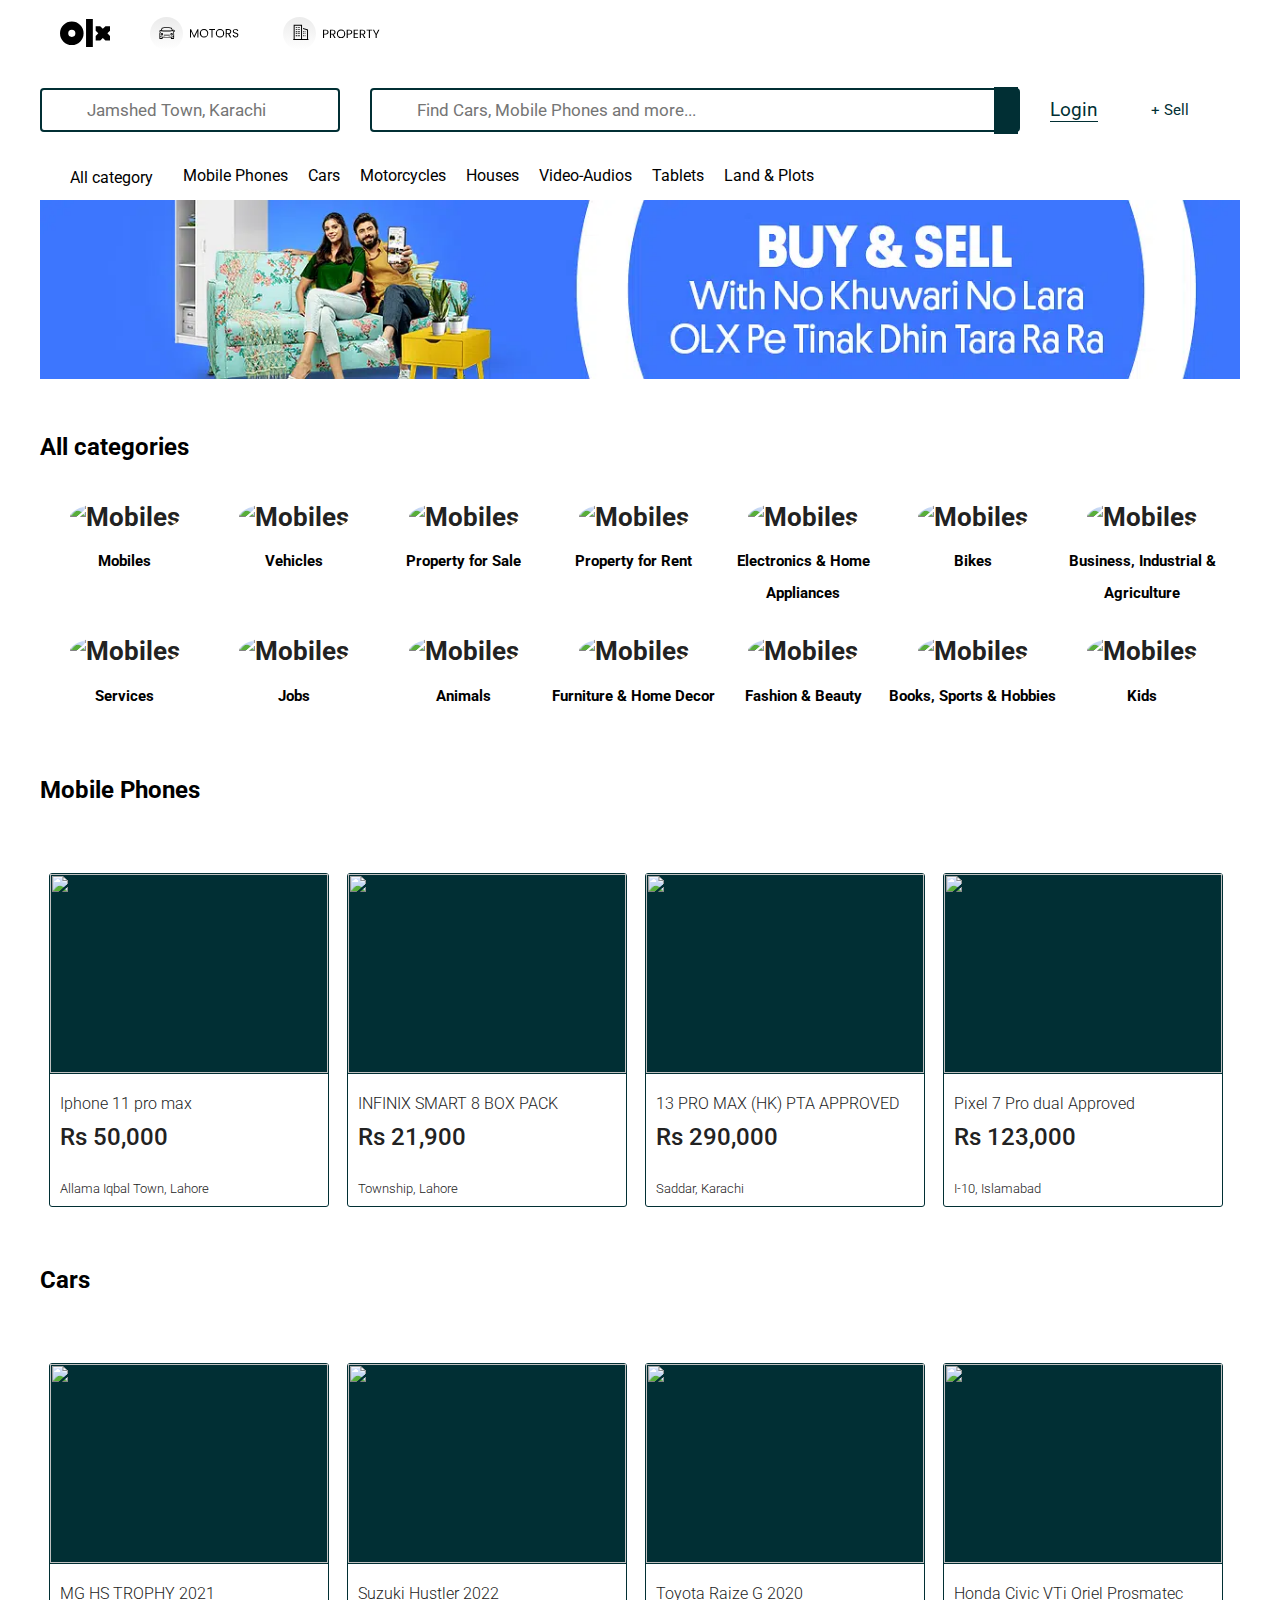
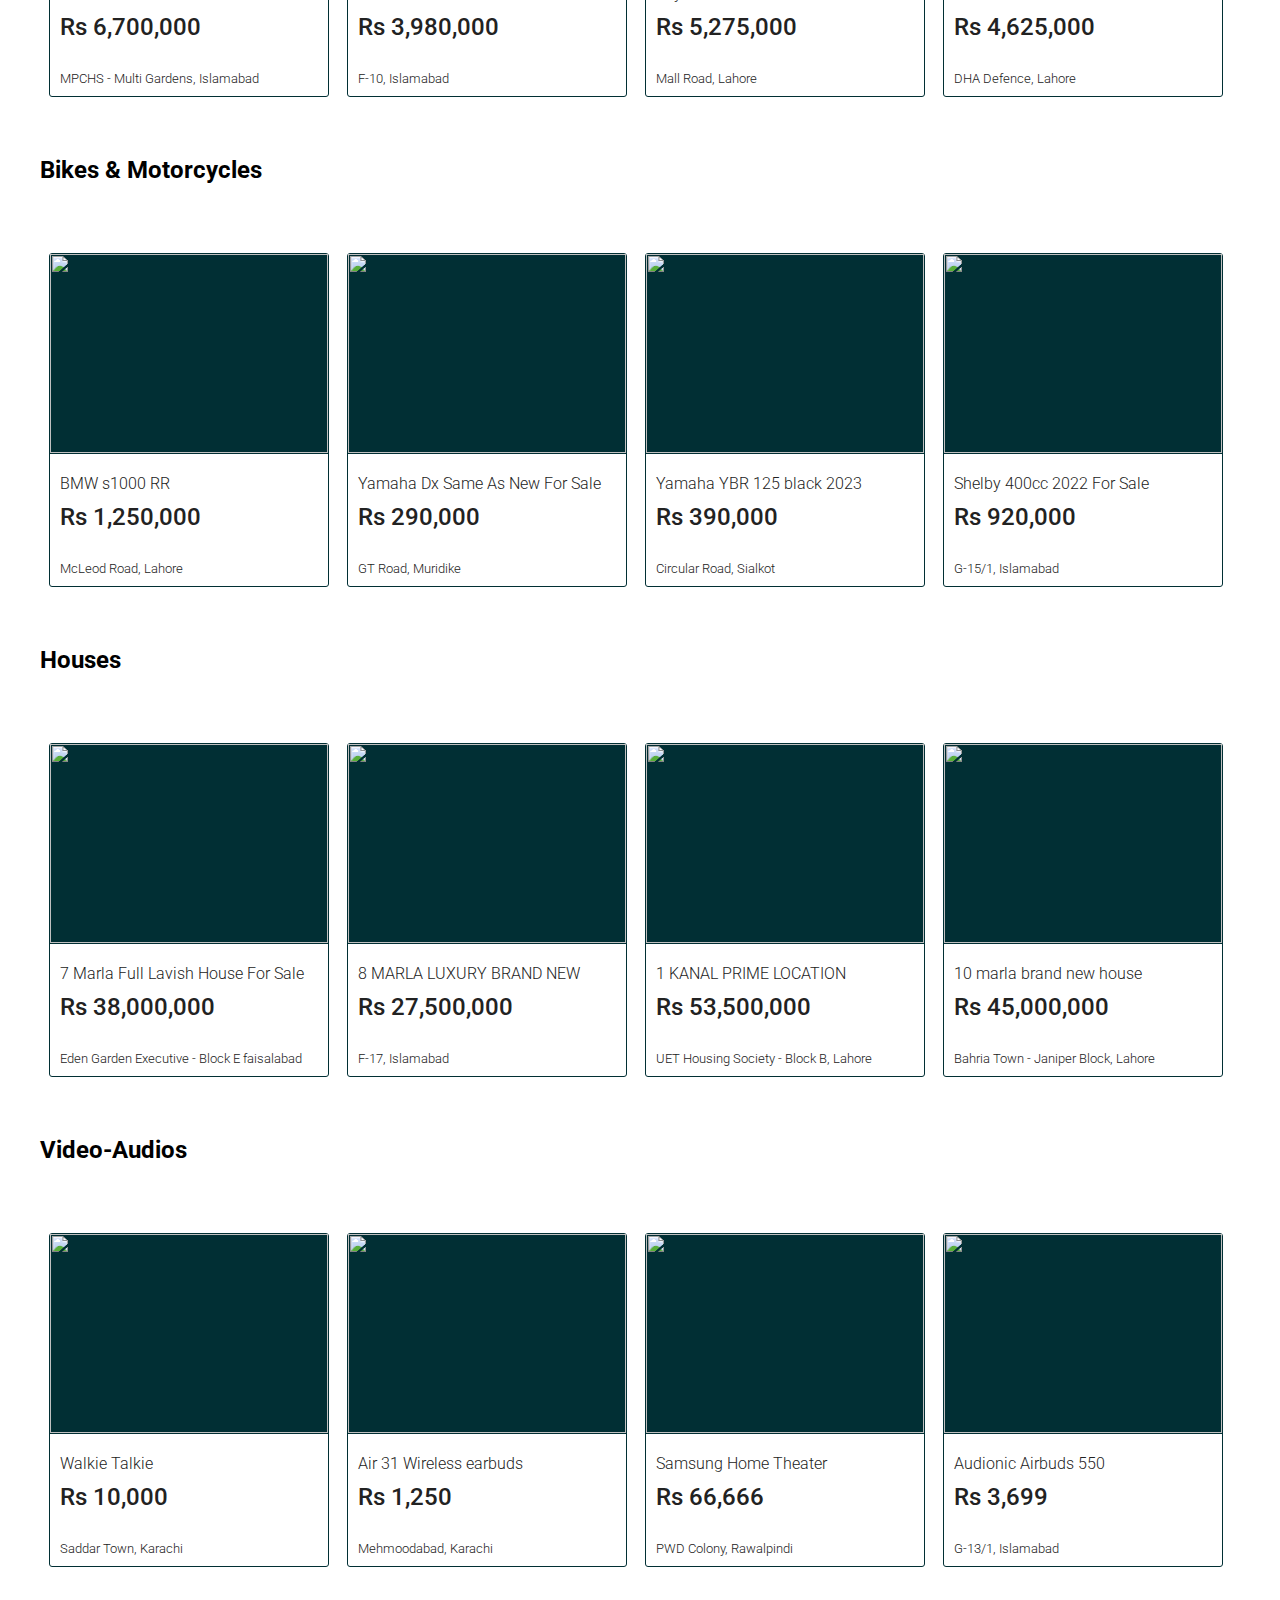
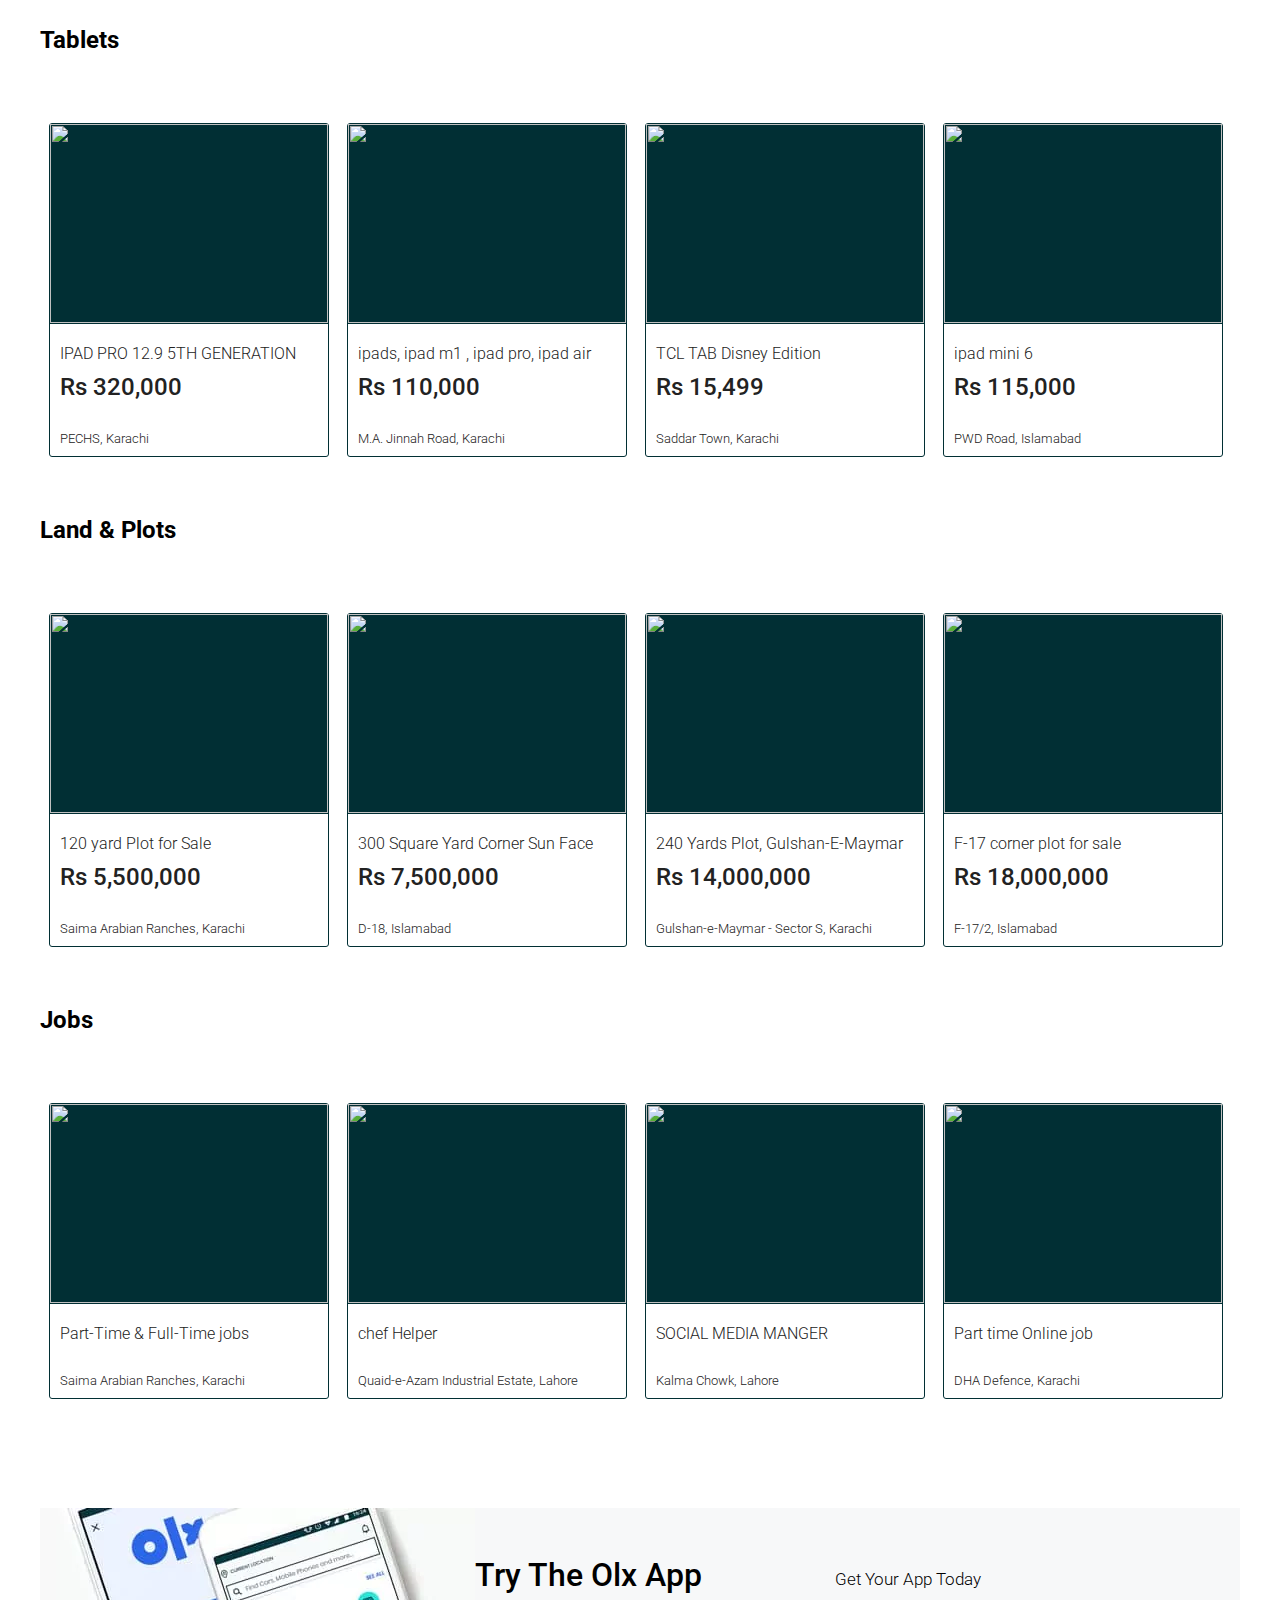
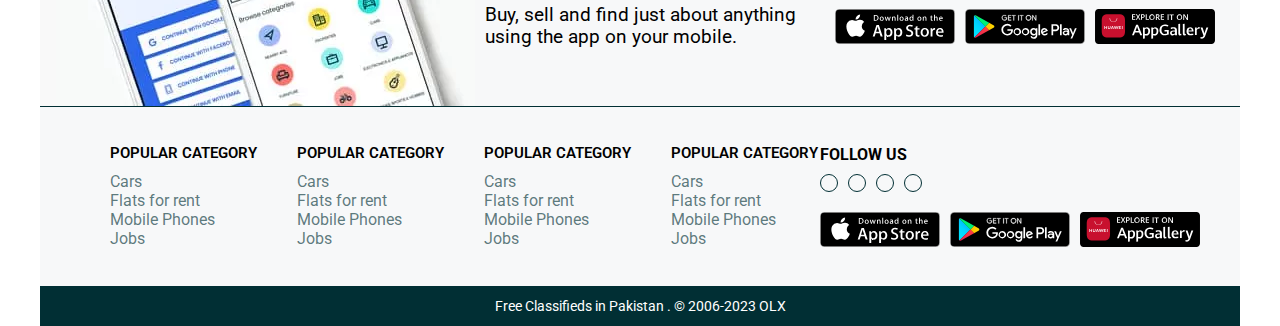
==== index.html @ 429d2e7a "OLX" ====
<!DOCTYPE html>
<html lang="en">

<head>
    <meta charset="UTF-8">
    <meta http-equiv="X-UA-Compatible" content="IE=edge">
    <meta name="viewport" content="width=device-width, initial-scale=1.0">
    <title>OLX - Buy and Sell for free anywhere in Pakistan with OLX online classifieds</title>
    <link rel="shortcut icon" href="images/fevicon.png" type="image/png">
    <link rel="stylesheet" href="style.css">
    <link rel="stylesheet" href="https://cdnjs.cloudflare.com/ajax/libs/font-awesome/6.4.0/css/all.min.css"
        integrity="sha512-iecdLmaskl7CVkqkXNQ/ZH/XLlvWZOJyj7Yy7tcenmpD1ypASozpmT/E0iPtmFIB46ZmdtAc9eNBvH0H/ZpiBw=="
        crossorigin="anonymous" referrerpolicy="no-referrer" />
    <!-- <link href="https://cdn.jsdelivr.net/npm/bootstrap@5.3.3/dist/css/bootstrap.min.css" rel="stylesheet"
        integrity="sha384-QWTKZyjpPEjISv5WaRU9OFeRpok6YctnYmDr5pNlyT2bRjXh0JMhjY6hW+ALEwIH" crossorigin="anonymous"> -->


</head>

<body>
    <div class="main-container">
        <div class="same__color">
            <div class="small__navbar">
                <div class="second-navbar__logo">
                    <a href="./index.html">
                        <svg viewBox="0 0 36.289 20.768" alt="Logo">
                            <path
                                d="M18.9 20.77V0h4.93v20.77zM0 10.39a8.56 8.56 0 1 1 8.56 8.56A8.56 8.56 0 0 1 0 10.4zm5.97-.01a2.6 2.6 0 1 0 2.6-2.6 2.6 2.6 0 0 0-2.6 2.6zm27 5.2l-1.88-1.87-1.87 1.88H25.9V12.3l1.9-1.9-1.9-1.89V5.18h3.27l1.92 1.92 1.93-1.92h3.27v3.33l-1.9 1.9 1.9 1.9v3.27z">
                            </path>
                        </svg>
                    </a>
                </div>
                <div class="actions__links">
                    <a class="motor-property-btn" href="https://www.olx.com.pk/motors/">
                        <svg xmlns="http://www.w3.org/2000/svg" width="88.9" height="33" alt="OLX Motors"
                            class="_1a6eed8f">
                            <defs>
                                <linearGradient id="a" x1=".5" x2=".5" y2="1" gradientUnits="objectBoundingBox">
                                    <stop offset="0" stop-color="#ddd"></stop>
                                    <stop offset="1" stop-color="#fff"></stop>
                                </linearGradient>
                            </defs>
                            <path stroke="rgba(0,0,0,0)"
                                d="M40 20.5h1v-6.2l3 6.2h.6l2.8-6.2v6.2h1v-8.3h-1L44.1 19l-3-6.8H40zm18.3-4.2A4.1 4.1 0 0 0 54 12a4.1 4.1 0 0 0-4.2 4.3 4.1 4.1 0 0 0 4.2 4.3 4.1 4.1 0 0 0 4.2-4.3zm-7.3 0a3 3 0 0 1 3-3.3 3 3 0 0 1 3.2 3.3 3 3 0 0 1-3 3.3 3 3 0 0 1-3.2-3.3zm8.2-3.3h2.3v7.5h1V13H65v-1h-5.7zm15 3.3A4.1 4.1 0 0 0 70 12a4.1 4.1 0 0 0-4.2 4.3 4.1 4.1 0 0 0 4.2 4.3 4.1 4.1 0 0 0 4.2-4.3zm-7.2 0a3 3 0 0 1 3-3.3 3 3 0 0 1 3 3.3 3 3 0 0 1-3 3.3 3 3 0 0 1-3-3.3zm13.2-1.7c0 1-.6 1.6-1.8 1.6h-1.6V13h1.6c1.2 0 1.8.6 1.8 1.6zM75.7 12v8.4h1V17H78l2 3.4h1.3l-2-3.5a2.4 2.4 0 0 0 2-2.4c0-1.4-1-2.5-3-2.5zm12.7 6c0-3-4.5-1.7-4.5-3.8 0-1 .7-1.4 1.6-1.4a1.5 1.5 0 0 1 1.6 1.2h1.2a2.5 2.5 0 0 0-2.7-2.1c-1.7 0-2.8 1-2.8 2.3 0 3 4.5 1.7 4.5 4 0 .7-.6 1.3-1.7 1.3a1.5 1.5 0 0 1-1.7-1.4h-1.2c0 1.4 1.3 2.4 3 2.4a2.5 2.5 0 0 0 2.7-2.4z">
                            </path>
                            <path fill="url(#a)" d="M0 16.5a16.5 16.5 0 1 1 33 0 16.5 16.5 0 0 1-33 0z" opacity=".6">
                            </path>
                            <path
                                d="M24.7 13.5a1.1 1.1 0 0 0-1.4-.7l-.6.2-1-2.2-.4-.1a16 16 0 0 0-4.8-.7 12 12 0 0 0-4.3.7l-.3.1-1 2.3h-.5a1.1 1.1 0 0 0-.6 2v.2a4 4 0 0 0-.4 1.5v4a2.1 2.1 0 0 0 0 .6.7.7 0 0 0 .8.5h1.6a.7.7 0 0 0 .8-.5 2.1 2.1 0 0 0 0-.7v-.3a47.1 47.1 0 0 0 8.3 0v.3a2.1 2.1 0 0 0 0 .7.7.7 0 0 0 .8.5h1.6a.7.7 0 0 0 .7-.5 2.1 2.1 0 0 0 .1-.7v-4a3.7 3.7 0 0 0-.4-1.5V15h.3a1.1 1.1 0 0 0 .7-1.5zm-12.2-2.1a11.3 11.3 0 0 1 4-.6 15.2 15.2 0 0 1 4.6.6l.9 1.8a17.6 17.6 0 0 1-4.3.4H17a28.2 28.2 0 0 1-5.4-.3zm-.6 9.3a2.2 2.2 0 0 1 0 .4h-1.7a2.2 2.2 0 0 1 0-.4V20a1 1 0 0 0 .3 0l1.4.2v.4zm11.4 0a2.2 2.2 0 0 1 0 .4h-1.6a2.2 2.2 0 0 1 0-.4v-.4H23a1 1 0 0 0 .4-.2zm.5-6.5l-1.2.4.5 1a3 3 0 0 1 .3 1.2V18l-.1.7c0 .3-.2.7-.5.7-3 .3-4.5.5-6 .5s-3-.2-6.2-.5c-.2 0-.3-.3-.4-.6V18a17 17 0 0 1 0-1 3.2 3.2 0 0 1 .3-1.3l.5-1-1-.2a.3.3 0 0 1-.2-.4.3.3 0 0 1 .4-.3l1.1.4a23.6 23.6 0 0 0 5 .3h1.4a17.9 17.9 0 0 0 4.6-.5h.3l1-.4a.3.3 0 0 1 .4.3.3.3 0 0 1-.2.4z">
                            </path>
                            <path
                                d="M12 16a1.2 1.2 0 1 0 1.1 1.2A1.2 1.2 0 0 0 12 16zm0 1.6a.4.4 0 1 1 .3-.4.4.4 0 0 1-.4.4zm9.6-1.6a1.2 1.2 0 1 0 1.2 1.2 1.2 1.2 0 0 0-1.2-1.2zm0 1.6a.4.4 0 1 1 .5-.4.4.4 0 0 1-.5.4zm-7.8.2h6v.8h-6z">
                            </path>
                        </svg></a>
                    <a href="https://www.olx.com.pk/properties/" class="ac22b0e1">
                        <svg xmlns="http://www.w3.org/2000/svg" width="97.25" height="33" alt="OLX Property"
                            class="_1a6eed8f">
                            <defs>
                                <linearGradient id="a" x1=".5" x2=".5" y2="1" gradientUnits="objectBoundingBox">
                                    <stop offset="0" stop-color="#ddd"></stop>
                                    <stop offset="1" stop-color="#fff"></stop>
                                </linearGradient>
                            </defs>
                            <path stroke="rgba(0,0,0,0)"
                                d="M41.1 16.64v-3.07h1.6c1.25 0 1.78.58 1.78 1.55 0 .94-.53 1.52-1.78 1.52zm4.5-1.52c0-1.37-.93-2.45-2.9-2.45H40v8.36h1.1v-3.49h1.6c2.08 0 2.9-1.15 2.9-2.42zm5.82.01c0 .94-.54 1.6-1.77 1.6h-1.6v-3.16h1.6c1.25 0 1.77.61 1.77 1.57zm-4.47-2.46v8.36h1.1v-3.42h1.31l2 3.42h1.3l-2.1-3.5a2.36 2.36 0 0 0 2-2.4c0-1.36-.94-2.45-2.9-2.45zm15.3 4.18a4.12 4.12 0 0 0-4.2-4.28 4.13 4.13 0 0 0-4.2 4.28 4.13 4.13 0 0 0 4.2 4.27 4.12 4.12 0 0 0 4.2-4.27zm-7.3 0a3.05 3.05 0 0 1 3.1-3.33 3.05 3.05 0 0 1 3.07 3.33 3.06 3.06 0 0 1-3.08 3.32 3.06 3.06 0 0 1-3.09-3.32zm9.82-.2v-3.08h1.6c1.25 0 1.78.58 1.78 1.55 0 .94-.53 1.52-1.77 1.52zm4.5-1.53c0-1.36-.93-2.44-2.9-2.44h-2.7v8.35h1.1v-3.49h1.6c2.08 0 2.9-1.15 2.9-2.42zm5.85-2.46h-4.5v8.37h4.5v-.9h-3.4v-2.88h3.04v-.9h-3.04v-2.8h3.4zm6.14 2.48c0 .93-.54 1.6-1.78 1.6h-1.6v-3.17h1.6c1.25 0 1.78.61 1.78 1.57zm-4.48-2.47v8.36h1.1v-3.42h1.32l1.98 3.42h1.3l-2.1-3.5a2.36 2.36 0 0 0 2-2.4c0-1.36-.94-2.45-2.9-2.45zm6.78.9h2.29v7.46h1.1v-7.47h2.27v-.89h-5.66zm9.04 4.3v3.16h1.1v-3.15l2.72-5.2h-1.2l-2.07 4.23-2.07-4.24h-1.2z">
                            </path>
                            <path fill="url(#a)" d="M0 16.5a16.5 16.5 0 1 1 33 0 16.5 16.5 0 0 1-33 0z" opacity=".57">
                            </path>
                            <path
                                d="M25.03 21.92v-9.35l-4.99-1.66v1.05l4 1.33v8.59h-5V7.85h-8.38v14.08h-.4v1h15.17v-1zm-6.98-11.68v11.68h-6.4V8.84h6.4z">
                            </path>
                            <path
                                d="M15.17 10.3h1.61v.8h-1.6zm-2.42 0h1.6v.8h-1.6zm2.42 1.6h1.61v.81h-1.6zm-2.42 0h1.6v.81h-1.6zm2.42 2.42h1.61v.81h-1.6zm-2.42 0h1.6v.81h-1.6zm2.42 1.62h1.61v.8h-1.6zm-2.42 0h1.6v.8h-1.6zm2.42 2.42h1.61v.8h-1.6zm-2.42 0h1.6v.8h-1.6zm8.87-4.04h.8v.81h-.8zm-1.62 0h.8v.81H20zm1.62 1.62h.8v.8h-.8zm-1.62 0h.8v.8H20zm1.62 2.42h.8v.8h-.8zm-1.62 0h.8v.8H20z">
                            </path>
                        </svg></a>
                </div>
            </div>
            <div class="second__navbar">
                <div class="select_option">
                    <i class="fa-solid fa-search"></i>
                    <input type="text" placeholder="Jamshed Town, Karachi">
                </div>

                <div class="search__bar">
                    <input type="text" id="txt" placeholder="Find Cars, Mobile Phones and more...">
                    <i class="fa-solid fa-search"></i>
                </div>
                <div class="login__sell" id="login__sell">
                    <button href="" class="login__btn">Login</button>
                    <button class="sell__btn">+ Sell</button>
                </div>
            </div>
        </div>
        <div class="third__navbar">
            <div class="select__itself">
                <p>All category</p>
            </div>
            <div class="links" id="links">
                <li>Mobile Phones</li>
                <li>Cars</li>
                <li>Motorcycles</li>
                <li>Houses</li>
                <li>Video-Audios</li>
                <li>Tablets</li>
                <li>Land & Plots</li>
            </div>
        </div>
        <!-- <div id="carouselExampleInterval" class="carousel slide" data-bs-ride="carousel">
            <div class="carousel-inner">
                <div class="carousel-item active" data-bs-interval="10000">
                    <img src="images/ad.jpg" class="d-block w-100"
                        alt="...">
                </div>
                <div class="carousel-item" data-bs-interval="2000">
                    <img src="images/slide show image one.png" class="d-block w-100" alt="...">
                </div>
            </div>
            <button class="carousel-control-prev" type="button" data-bs-target="#carouselExampleInterval"
                data-bs-slide="prev">
                <span class="carousel-control-prev-icon" aria-hidden="true"></span>
                <span class="visually-hidden">Previous</span>
            </button>
            <button class="carousel-control-next" type="button" data-bs-target="#carouselExampleInterval"
                data-bs-slide="next">
                <span class="carousel-control-next-icon" aria-hidden="true"></span>
                <span class="visually-hidden">Next</span>
            </button>
        </div> -->
        <div class="slide">
            <img src="images/ad.jpg" alt="">
        </div>
        <h2 class="heading">All categories</h2>
        <div>
            <div class="_948d9e0a e0339389 _74d21682">
                <a href="">
                    <div class="categories-box">

                        <img src="https://www.olx.com.pk/assets/mobiles.8c768c96bfde33f18fcf5af2a8b9cf71.png"
                            class="dab7f421" alt="Mobiles">

                        <h4 class="af339672">Mobiles</h4>
                    </div>
                </a>
                <a href="">
                    <div class="categories-box">
                        <div class="categories-img">
                            <img src="https://www.olx.com.pk/assets/vehicles.29fb808d5118f0db56f68a39ce5392e2.png"
                                class="dab7f421" alt="Mobiles">
                        </div>
                        <h4 class="af339672">Vehicles</h4>
                    </div>
                </a>
                <a href="">
                    <div class="categories-box">
                        <div class="categories-img">
                            <img src="https://www.olx.com.pk/assets/property-for-sale.e3a00dbfdaa69fe5f713665f1069502f.png"
                                class="dab7f421" alt="Mobiles">
                        </div>
                        <h4 class="af339672">Property for Sale</h4>
                    </div>
                </a>
                <a href="">
                    <div class="categories-box">
                        <div class="categories-img">
                            <img src="https://www.olx.com.pk/assets/property-for-rent.8436595fbaa90d47f0178006f57090a8.png"
                                class="dab7f421" alt="Mobiles">
                        </div>
                        <h4 class="af339672">Property for Rent</h4>
                    </div>
                </a>
                <a href="">
                    <div class="categories-box">
                        <div class="categories-img">
                            <img src="https://www.olx.com.pk/assets/electronics-home-appliances.46e034dd8adca44625c2c70e4d1b5984.png"
                                class="dab7f421" alt="Mobiles">
                        </div>
                        <h4 class="af339672">Electronics & Home Appliances</h4>
                    </div>
                </a>
                <a href="">
                    <div class="categories-box">
                        <div class="categories-img">
                            <img src="https://www.olx.com.pk/assets/bikes.4dcd02c49b2b83aa5b4d629d1e2b383e.png"
                                class="dab7f421" alt="Mobiles">
                        </div>
                        <h4 class="af339672">Bikes</h4>
                    </div>
                </a>
                <a href="">
                    <div class="categories-box">
                        <div class="categories-img">
                            <img src="https://www.olx.com.pk/assets/business-industrial-agriculture.704a6ffb9081bc94b11c102cc613670f.png"
                                class="dab7f421" alt="Mobiles">
                        </div>
                        <h4 class="af339672">Business, Industrial & Agriculture</h4>
                    </div>
                </a>
                <a href="">
                    <div class="categories-box">
                        <div class="categories-img">
                            <img src="https://www.olx.com.pk/assets/services.dc6aef196c0403dc61b0ee813f66fa5b.png"
                                class="dab7f421" alt="Mobiles">
                        </div>
                        <h4 class="af339672">Services</h4>
                    </div>
                </a>
                <a href="">
                    <div class="categories-box">
                        <div class="categories-img">
                            <img src="https://www.olx.com.pk/assets/jobs.79e6136dda02111cf8e7afe26b9e0f93.png"
                                class="dab7f421" alt="Mobiles">
                        </div>
                        <h4 class="af339672">Jobs</h4>
                    </div>
                </a>
                <a href="">
                    <div class="categories-box">
                        <div class="categories-img">
                            <img src="https://www.olx.com.pk/assets/animals.62d396e85f7523dbc8ff23889fdd5c31.png"
                                class="dab7f421" alt="Mobiles">
                        </div>
                        <h4 class="af339672">Animals</h4>
                    </div>
                </a>
                <a href="">
                    <div class="categories-box">
                        <div class="categories-img">
                            <img src="https://www.olx.com.pk/assets/furniture-home-decor.66bcf157a53ea4c736a5b0af41219475.png"
                                class="dab7f421" alt="Mobiles">
                        </div>
                        <h4 class="af339672">Furniture & Home Decor</h4>
                    </div>
                </a>
                <a href="">
                    <div class="categories-box">
                        <div class="categories-img">
                            <img src="https://www.olx.com.pk/assets/fashion-beauty.dd2cf7638c29b0e5c084a6673dd94dd7.png"
                                class="dab7f421" alt="Mobiles">
                        </div>
                        <h4 class="af339672">Fashion & Beauty</h4>
                    </div>
                </a>
                <a href="">
                    <div class="categories-box">
                        <div class="categories-img">
                            <img src="https://www.olx.com.pk/assets/books-sports-hobbies.6fee8d841b332d65a10f050f4a2ee1c8.png"
                                class="dab7f421" alt="Mobiles">
                        </div>
                        <h4 class="af339672">Books, Sports & Hobbies</h4>
                    </div>
                </a>
                <a href="">
                    <div class="categories-box">
                        <div class="categories-img">
                            <img src="https://www.olx.com.pk/assets/kids.cd8d8864804f1c35dd6a7df68268a48d.png"
                                class="dab7f421" alt="Mobiles">
                        </div>
                        <h4 class="af339672">Kids</h4>
                    </div>
                </a>
            </div>
            <h2 class="heading">Mobile Phones</h2>
            <div class="card-flex">
                <a href="productDetails.html">
                    <div class="cards__container" id="cards">
                        <div class="card">
                            <div class="img__featured">
                                <img src="https://images.olx.com.pk/thumbnails/477679932-800x600.webp" alt="">
                                <p class="featured">featured</p>
                            </div>
                            <div class="card__content">
                                <div class="card__content-gap">
                                    <div class="name__heart">
                                        <h4>Iphone 11 pro max</h4>
                                    </div>
                                    <h2>Rs 50,000</h2>
                                </div>
                                <h5>Allama Iqbal Town, Lahore</h5>
                            </div>
                        </div>
                    </div>
                </a>
                <a href="productDetails.html">
                    <div class="cards__container" id="cards">
                        <div class="card">
                            <div class="img__featured">
                                <img src="https://images.olx.com.pk/thumbnails/476332985-240x180.webp" alt="">
                                <p class="featured">featured</p>
                            </div>
                            <div class="card__content">
                                <div class="card__content-gap">
                                    <div class="name__heart">
                                        <h4>INFINIX SMART 8 BOX PACK</h4>
                                    </div>
                                    <h2>Rs 21,900</h2>
                                </div>
                                <h5>Township, Lahore</h5>
                            </div>
                        </div>
                    </div>
                </a>
                <a href="productDetails.html">
                    <div class="cards__container" id="cards">
                        <div class="card">
                            <div class="img__featured">
                                <img src="https://images.olx.com.pk/thumbnails/476893504-800x600.webp" alt="">
                                <p class="featured">featured</p>
                            </div>
                            <div class="card__content">
                                <div class="card__content-gap">
                                    <div class="name__heart">
                                        <h4>13 PRO MAX (HK) PTA APPROVED</h4>
                                    </div>
                                    <h2>Rs 290,000</h2>
                                </div>
                                <h5>Saddar, Karachi</h5>
                            </div>
                        </div>
                    </div>
                </a>
                <a href="productDetails.html">
                    <div class="cards__container" id="cards">
                        <div class="card">
                            <div class="img__featured">
                                <img src="https://images.olx.com.pk/thumbnails/474514616-800x600.webp" alt="">
                                <p class="featured">featured</p>
                            </div>
                            <div class="card__content">
                                <div class="card__content-gap">
                                    <div class="name__heart">
                                        <h4>Pixel 7 Pro dual Approved</h4>
                                    </div>
                                    <h2>Rs 123,000</h2>
                                </div>
                                <h5>I-10, Islamabad</h5>
                            </div>
                        </div>
                    </div>
                </a>
            </div>
            <h2 class="heading">Cars</h2>
            <div class="card-flex">
                <a href="productDetails.html">
                    <div class="cards__container" id="cards">
                        <div class="card">
                            <div class="img__featured">
                                <img src="https://images.olx.com.pk/thumbnails/473209328-800x600.webp" alt="">
                                <p class="featured">featured</p>
                            </div>
                            <div class="card__content">
                                <div class="card__content-gap">
                                    <div class="name__heart">
                                        <h4>MG HS TROPHY 2021</h4>
                                    </div>
                                    <h2>Rs 6,700,000</h2>
                                </div>
                                <h5>MPCHS - Multi Gardens, Islamabad</h5>
                            </div>
                        </div>
                    </div>
                </a>
                <a href="productDetails.html">
                    <div class="cards__container" id="cards">
                        <div class="card">
                            <div class="img__featured">
                                <img src="https://images.olx.com.pk/thumbnails/478467529-240x180.webp" alt="">
                                <p class="featured">featured</p>
                            </div>
                            <div class="card__content">
                                <div class="card__content-gap">
                                    <div class="name__heart">
                                        <h4>Suzuki Hustler 2022</h4>
                                    </div>
                                    <h2>Rs 3,980,000</h2>
                                </div>
                                <h5>F-10, Islamabad</h5>
                            </div>
                        </div>
                    </div>
                </a>
                <a href="productDetails.html">
                    <div class="cards__container" id="cards">
                        <div class="card">
                            <div class="img__featured">
                                <img src="https://images.olx.com.pk/thumbnails/474704409-240x180.webp" alt="">
                                <p class="featured">featured</p>
                            </div>
                            <div class="card__content">
                                <div class="card__content-gap">
                                    <div class="name__heart">
                                        <h4>Toyota Raize G 2020</h4>
                                    </div>
                                    <h2>Rs 5,275,000</h2>
                                </div>
                                <h5>Mall Road, Lahore</h5>
                            </div>
                        </div>
                    </div>
                </a>
                <a href="productDetails.html">
                    <div class="cards__container" id="cards">
                        <div class="card">
                            <div class="img__featured">
                                <img src="https://images.olx.com.pk/thumbnails/476789346-800x600.webp" alt="">
                                <p class="featured">featured</p>
                            </div>
                            <div class="card__content">
                                <div class="card__content-gap">
                                    <div class="name__heart">
                                        <h4>Honda Civic VTi Oriel Prosmatec</h4>
                                    </div>
                                    <h2>Rs 4,625,000</h2>
                                </div>
                                <h5>DHA Defence, Lahore</h5>
                            </div>
                        </div>
                    </div>
                </a>
            </div>
            <h2 class="heading">Bikes & Motorcycles</h2>
            <div class="card-flex">
                <a href="productDetails.html">
                    <div class="cards__container" id="cards">
                        <div class="card">
                            <div class="img__featured">
                                <img src="https://images.olx.com.pk/thumbnails/473015068-800x600.webp" alt="">
                                <p class="featured">featured</p>
                            </div>
                            <div class="card__content">
                                <div class="card__content-gap">
                                    <div class="name__heart">
                                        <h4>BMW s1000 RR</h4>
                                    </div>
                                    <h2>Rs 1,250,000</h2>
                                </div>
                                <h5>McLeod Road, Lahore</h5>
                            </div>
                        </div>
                    </div>
                </a>
                <a href="productDetails.html">
                    <div class="cards__container" id="cards">
                        <div class="card">
                            <div class="img__featured">
                                <img src="https://images.olx.com.pk/thumbnails/475464279-800x600.webp" alt="">
                                <p class="featured">featured</p>
                            </div>
                            <div class="card__content">
                                <div class="card__content-gap">
                                    <div class="name__heart">
                                        <h4>Yamaha Dx Same As New For Sale</h4>
                                    </div>
                                    <h2>Rs 290,000</h2>
                                </div>
                                <h5>GT Road, Muridike</h5>
                            </div>
                        </div>
                    </div>
                </a>
                <a href="productDetails.html">
                    <div class="cards__container" id="cards">
                        <div class="card">
                            <div class="img__featured">
                                <img src="https://images.olx.com.pk/thumbnails/473857850-800x600.webp" alt="">
                                <p class="featured">featured</p>
                            </div>
                            <div class="card__content">
                                <div class="card__content-gap">
                                    <div class="name__heart">
                                        <h4>Yamaha YBR 125 black 2023</h4>
                                    </div>
                                    <h2>Rs 390,000</h2>
                                </div>
                                <h5>Circular Road, Sialkot</h5>
                            </div>
                        </div>
                    </div>
                </a>
                <a href="productDetails.html">
                    <div class="cards__container" id="cards">
                        <div class="card">
                            <div class="img__featured">
                                <img src="https://images.olx.com.pk/thumbnails/478108629-240x180.webp" alt="">
                                <p class="featured">featured</p>
                            </div>
                            <div class="card__content">
                                <div class="card__content-gap">
                                    <div class="name__heart">
                                        <h4>Shelby 400cc 2022 For Sale</h4>
                                    </div>
                                    <h2>Rs 920,000</h2>
                                </div>
                                <h5>G-15/1, Islamabad</h5>
                            </div>
                        </div>
                    </div>
                </a>
            </div>
            <h2 class="heading">Houses</h2>
            <div class="card-flex">
                <a href="productDetails.html">
                    <div class="cards__container" id="cards">
                        <div class="card">
                            <div class="img__featured">
                                <img src="https://images.olx.com.pk/thumbnails/469891168-800x600.webp" alt="">
                                <p class="featured">featured</p>
                            </div>
                            <div class="card__content">
                                <div class="card__content-gap">
                                    <div class="name__heart">
                                        <h4>7 Marla Full Lavish House For Sale</h4>
                                    </div>
                                    <h2>Rs 38,000,000</h2>
                                </div>
                                <h5>Eden Garden Executive - Block E faisalabad</h5>
                            </div>
                        </div>
                    </div>
                </a>
                <a href="productDetails.html">
                    <div class="cards__container" id="cards">
                        <div class="card">
                            <div class="img__featured">
                                <img src="https://images.olx.com.pk/thumbnails/478335264-240x180.webp" alt="">
                                <p class="featured">featured</p>
                            </div>
                            <div class="card__content">
                                <div class="card__content-gap">
                                    <div class="name__heart">
                                        <h4>8 MARLA LUXURY BRAND NEW</h4>
                                    </div>
                                    <h2>Rs 27,500,000</h2>
                                </div>
                                <h5>F-17, Islamabad</h5>
                            </div>
                        </div>
                    </div>
                </a>
                <a href="productDetails.html">
                    <div class="cards__container" id="cards">
                        <div class="card">
                            <div class="img__featured">
                                <img src="https://images.olx.com.pk/thumbnails/478483344-240x180.webp" alt="">
                                <p class="featured">featured</p>
                            </div>
                            <div class="card__content">
                                <div class="card__content-gap">
                                    <div class="name__heart">
                                        <h4>1 KANAL PRIME LOCATION </h4>
                                    </div>
                                    <h2>Rs 53,500,000</h2>
                                </div>
                                <h5>UET Housing Society - Block B, Lahore</h5>
                            </div>
                        </div>
                    </div>
                </a>
                <a href="productDetails.html">
                    <div class="cards__container" id="cards">
                        <div class="card">
                            <div class="img__featured">
                                <img src="https://images.olx.com.pk/thumbnails/469578736-800x600.webp" alt="">
                                <p class="featured">featured</p>
                            </div>
                            <div class="card__content">
                                <div class="card__content-gap">
                                    <div class="name__heart">
                                        <h4>10 marla brand new house</h4>
                                    </div>
                                    <h2>Rs 45,000,000</h2>
                                </div>
                                <h5>Bahria Town - Janiper Block, Lahore</h5>
                            </div>
                        </div>
                    </div>
                </a>
            </div>
            <h2 class="heading">Video-Audios</h2>
            <div class="card-flex">
                <a href="productDetails.html">
                    <div class="cards__container" id="cards">
                        <div class="card">
                            <div class="img__featured">
                                <img src="https://images.olx.com.pk/thumbnails/443584124-800x600.webp" alt="">
                                <p class="featured">featured</p>
                            </div>
                            <div class="card__content">
                                <div class="card__content-gap">
                                    <div class="name__heart">
                                        <h4>Walkie Talkie</h4>
                                    </div>
                                    <h2>Rs 10,000</h2>
                                </div>
                                <h5>Saddar Town, Karachi</h5>
                            </div>
                        </div>
                    </div>
                </a>
                <a href="productDetails.html">
                    <div class="cards__container" id="cards">
                        <div class="card">
                            <div class="img__featured">
                                <img src="https://images.olx.com.pk/thumbnails/478474636-800x600.webp" alt="">
                                <p class="featured">featured</p>
                            </div>
                            <div class="card__content">
                                <div class="card__content-gap">
                                    <div class="name__heart">
                                        <h4>Air 31 Wireless earbuds</h4>
                                    </div>
                                    <h2>Rs 1,250</h2>
                                </div>
                                <h5>Mehmoodabad, Karachi</h5>
                            </div>
                        </div>
                    </div>
                </a>
                <a href="productDetails.html">
                    <div class="cards__container" id="cards">
                        <div class="card">
                            <div class="img__featured">
                                <img src="https://images.olx.com.pk/thumbnails/467703185-800x600.webp" alt="">
                                <p class="featured">featured</p>
                            </div>
                            <div class="card__content">
                                <div class="card__content-gap">
                                    <div class="name__heart">
                                        <h4>Samsung Home Theater</h4>
                                    </div>
                                    <h2>Rs 66,666</h2>
                                </div>
                                <h5>PWD Colony, Rawalpindi</h5>
                            </div>
                        </div>
                    </div>
                </a>
                <a href="productDetails.html">
                    <div class="cards__container" id="cards">
                        <div class="card">
                            <div class="img__featured">
                                <img src="https://images.olx.com.pk/thumbnails/478484990-240x180.webp" alt="">
                                <p class="featured">featured</p>
                            </div>
                            <div class="card__content">
                                <div class="card__content-gap">
                                    <div class="name__heart">
                                        <h4>Audionic Airbuds 550</h4>
                                    </div>
                                    <h2>Rs 3,699</h2>
                                </div>
                                <h5>G-13/1, Islamabad</h5>
                            </div>
                        </div>
                    </div>
                </a>
            </div>
            <h2 class="heading">Tablets</h2>
            <div class="card-flex">
                <a href="productDetails.html">
                    <div class="cards__container" id="cards">
                        <div class="card">
                            <div class="img__featured">
                                <img src="https://images.olx.com.pk/thumbnails/476887991-800x600.webp" alt="">
                                <p class="featured">featured</p>
                            </div>
                            <div class="card__content">
                                <div class="card__content-gap">
                                    <div class="name__heart">
                                        <h4>IPAD PRO 12.9 5TH GENERATION</h4>
                                    </div>
                                    <h2>Rs 320,000</h2>
                                </div>
                                <h5>PECHS, Karachi</h5>
                            </div>
                        </div>
                    </div>
                </a>
                <a href="productDetails.html">
                    <div class="cards__container" id="cards">
                        <div class="card">
                            <div class="img__featured">
                                <img src="https://images.olx.com.pk/thumbnails/475787354-800x600.webp" alt="">
                                <p class="featured">featured</p>
                            </div>
                            <div class="card__content">
                                <div class="card__content-gap">
                                    <div class="name__heart">
                                        <h4>ipads, ipad m1 , ipad pro, ipad air</h4>
                                    </div>
                                    <h2>Rs 110,000</h2>
                                </div>
                                <h5>M.A. Jinnah Road, Karachi</h5>
                            </div>
                        </div>
                    </div>
                </a>
                <a href="productDetails.html">
                    <div class="cards__container" id="cards">
                        <div class="card">
                            <div class="img__featured">
                                <img src="https://images.olx.com.pk/thumbnails/476015532-240x180.webp" alt="">
                                <p class="featured">featured</p>
                            </div>
                            <div class="card__content">
                                <div class="card__content-gap">
                                    <div class="name__heart">
                                        <h4>TCL TAB Disney Edition</h4>
                                    </div>
                                    <h2>Rs 15,499</h2>
                                </div>
                                <h5>Saddar Town, Karachi</h5>
                            </div>
                        </div>
                    </div>
                </a>
                <a href="productDetails.html">
                    <div class="cards__container" id="cards">
                        <div class="card">
                            <div class="img__featured">
                                <img src="https://images.olx.com.pk/thumbnails/478494341-240x180.webp" alt="">
                                <p class="featured">featured</p>
                            </div>
                            <div class="card__content">
                                <div class="card__content-gap">
                                    <div class="name__heart">
                                        <h4>ipad mini 6</h4>
                                    </div>
                                    <h2>Rs 115,000</h2>
                                </div>
                                <h5>PWD Road, Islamabad</h5>
                            </div>
                        </div>
                    </div>
                </a>
            </div>
            <h2 class="heading">Land & Plots</h2>
            <div class="card-flex">
                <a href="productDetails.html">
                    <div class="cards__container" id="cards">
                        <div class="card">
                            <div class="img__featured">
                                <img src="https://images.olx.com.pk/thumbnails/478282983-240x180.webp" alt="">
                                <p class="featured">featured</p>
                            </div>
                            <div class="card__content">
                                <div class="card__content-gap">
                                    <div class="name__heart">
                                        <h4>120 yard Plot for Sale</h4>
                                    </div>
                                    <h2>Rs 5,500,000</h2>
                                </div>
                                <h5>Saima Arabian Ranches, Karachi</h5>
                            </div>
                        </div>
                    </div>
                </a>
                <a href="productDetails.html">
                    <div class="cards__container" id="cards">
                        <div class="card">
                            <div class="img__featured">
                                <img src="https://images.olx.com.pk/thumbnails/475412559-800x600.webp" alt="">
                                <p class="featured">featured</p>
                            </div>
                            <div class="card__content">
                                <div class="card__content-gap">
                                    <div class="name__heart">
                                        <h4>300 Square Yard Corner Sun Face</h4>
                                    </div>
                                    <h2>Rs 7,500,000</h2>
                                </div>
                                <h5>D-18, Islamabad</h5>
                            </div>
                        </div>
                    </div>
                </a>
                <a href="productDetails.html">
                    <div class="cards__container" id="cards">
                        <div class="card">
                            <div class="img__featured">
                                <img src="https://images.olx.com.pk/thumbnails/464123666-240x180.webp" alt="">
                                <p class="featured">featured</p>
                            </div>
                            <div class="card__content">
                                <div class="card__content-gap">
                                    <div class="name__heart">
                                        <h4>240 Yards Plot, Gulshan-E-Maymar</h4>
                                    </div>
                                    <h2>Rs 14,000,000</h2>
                                </div>
                                <h5>Gulshan-e-Maymar - Sector S, Karachi</h5>
                            </div>
                        </div>
                    </div>
                </a>
                <a href="productDetails.html">
                    <div class="cards__container" id="cards">
                        <div class="card">
                            <div class="img__featured">
                                <img src="https://images.olx.com.pk/thumbnails/474655529-240x180.webp" alt="">
                                <p class="featured">featured</p>
                            </div>
                            <div class="card__content">
                                <div class="card__content-gap">
                                    <div class="name__heart">
                                        <h4>F-17 corner plot for sale</h4>
                                    </div>
                                    <h2>Rs 18,000,000</h2>
                                </div>
                                <h5>F-17/2, Islamabad</h5>
                            </div>
                        </div>
                    </div>
                </a>
            </div>
            <h2 class="heading">Jobs</h2>
            <div class="card-flex">
                <a href="productDetails.html">
                    <div class="cards__container" id="cards">
                        <div class="card">
                            <div class="img__featured">
                                <img src="https://images.olx.com.pk/thumbnails/478363067-240x180.webp" alt="">
                                <p class="featured">featured</p>
                            </div>
                            <div class="card__content">
                                <div class="card__content-gap">
                                    <div class="name__heart">
                                        <h4>Part-Time & Full-Time jobs</h4>
                                    </div>
                                </div>
                                <h5>Saima Arabian Ranches, Karachi</h5>
                            </div>
                        </div>
                    </div>
                </a>
                <a href="productDetails.html">
                    <div class="cards__container" id="cards">
                        <div class="card">
                            <div class="img__featured">
                                <img src="https://images.olx.com.pk/thumbnails/472633106-800x600.webp" alt="">
                                <p class="featured">featured</p>
                            </div>
                            <div class="card__content">
                                <div class="card__content-gap">
                                    <div class="name__heart">
                                        <h4>chef Helper</h4>
                                    </div>
                                </div>
                                <h5>Quaid-e-Azam Industrial Estate, Lahore</h5>
                            </div>
                        </div>
                    </div>
                </a>
                <a href="productDetails.html">
                    <div class="cards__container" id="cards">
                        <div class="card">
                            <div class="img__featured">
                                <img src="https://images.olx.com.pk/thumbnails/450980786-240x180.webp" alt="">
                                <p class="featured">featured</p>
                            </div>
                            <div class="card__content">
                                <div class="card__content-gap">
                                    <div class="name__heart">
                                        <h4>SOCIAL MEDIA MANGER</h4>
                                    </div>
                                </div>
                                <h5>Kalma Chowk, Lahore</h5>
                            </div>
                        </div>
                    </div>
                </a>
                <a href="productDetails.html">
                    <div class="cards__container" id="cards">
                        <div class="card">
                            <div class="img__featured">
                                <img src="https://images.olx.com.pk/thumbnails/476790141-800x600.webp" alt="">
                                <p class="featured">featured</p>
                            </div>
                            <div class="card__content">
                                <div class="card__content-gap">
                                    <div class="name__heart">
                                        <h4>Part time Online job</h4>
                                    </div>
                                </div>
                                <h5>DHA Defence, Karachi</h5>
                            </div>
                        </div>
                    </div>
                </a>
                
            </div>
            <footer>
                <div class="footer_the_olx_app_section">
                    <img src="./images/mobile.webp" alt="">
                    <div class="footer_olx_content">
                        <h1>Try The Olx App</h1>
                        <h3>
                            Buy, sell and find just about anything using the app on your mobile.
                        </h3>
                    </div>
                    <div class="line"></div>
                    <div class="get__your_app_today">
                        <h4>Get Your App Today</h4>
                        <div class="apps">
                            <img src="./images/apple.svg" alt="">
                            <img src="./images/google.svg" alt="">
                            <img src="./images/app_galery.svg" alt="">
                        </div>
                    </div>
                </div>
                <div class="footer__real">
                    <div class="footer__content">
                        <div class="lists">

                            <ul>
                                <h4>POPULAR category</h4>
                                <li>Cars</li>
                                <li>Flats for rent</li>
                                <li>Mobile Phones</li>
                                <li>Jobs</li>
                            </ul>
                            <ul>
                                <h4>POPULAR category</h4>
                                <li>Cars</li>
                                <li>Flats for rent</li>
                                <li>Mobile Phones</li>
                                <li>Jobs</li>
                            </ul>
                            <ul>
                                <h4>POPULAR category</h4>
                                <li>Cars</li>
                                <li>Flats for rent</li>
                                <li>Mobile Phones</li>
                                <li>Jobs</li>
                            </ul>
                            <ul>
                                <h4>POPULAR category</h4>
                                <li>Cars</li>
                                <li>Flats for rent</li>
                                <li>Mobile Phones</li>
                                <li>Jobs</li>
                            </ul>
                        </div>
                        <div class="follow_us">
                            <h4>FOLLOW US</h4>
                            <div class="icons">
                                <i class="fa-brands fa-facebook-f"></i>
                                <i class="fa-brands fa-instagram"></i>
                                <i class="fa-brands fa-twitter"></i>
                                <i class="fa-brands fa-instagram"></i>
                            </div>
                            <div class="apps">
                                <img src="./images/apple.svg" alt="">
                                <img src="./images/google.svg" alt="">
                                <img src="./images/app_galery.svg" alt="">
                            </div>
                        </div>
                    </div>

                    <div class="footer__bottom">
                        <p>Free Classifieds in Pakistan . © 2006-2023 OLX</p>
                    </div>
                </div>
            </footer>
        </div>
</body>
<script src="https://cdn.jsdelivr.net/npm/bootstrap@5.3.3/dist/js/bootstrap.bundle.min.js"
    integrity="sha384-YvpcrYf0tY3lHB60NNkmXc5s9fDVZLESaAA55NDzOxhy9GkcIdslK1eN7N6jIeHz"
    crossorigin="anonymous"></script>

</html>
---- style.css ----
@import url('https://fonts.googleapis.com/css2?family=Roboto:ital,wght@0,400;0,500;0,700;0,900;1,100;1,300&display=swap');

* {
    margin: 0;
    padding: 0;
    font-family: 'Roboto',
        sans-serif;
    list-style: none;
    box-sizing: border-box;
}
a{
    text-decoration: none;
}
.back_to_top h3 {
    position: fixed;
    top: 120px;
    left: 600px;
    padding: 10px 30px;
    border-radius: 30px;
    box-shadow: 0 0 10px rgba(0, 0, 0, 0.2);
    background-color: #fff;
    z-index: 1000;
    cursor: pointer;
    display: flex;
    align-items: center;
    justify-content: space-between;
    width: 190px;
}

.same__color {
    background-color: white;
    top: 0;
    z-index: 1990;
    position: fixed;
}

.small__navbar {

    display: flex;
    align-items: center;
    justify-content: flex-start;
    width: 100%;
    padding: 20px;
    height: 70px;
}

.small__navbar .small__navbar_logo {
    fill: #3a77ff;
    margin-right: 30px;
}

.motor-property-btn {
    margin-right: 40px;
}

.second__navbar {
    display: flex;
    align-items: center;
    justify-content: center;
    width: 100%;
    height: 80px;
}

.second-navbar__logo svg {
    width: 50px;
    margin-right: 40px;
}

.second__navbar .select_option {
    width: 300px;
    padding: 10px 30px;
    border: 2px solid #012f34;
    background-color: #fff;
    border-radius: 4px;
    cursor: pointer;
}

.second__navbar .select_option input {
    border: none;
    background: none;
    font-size: 17px;
    margin-left: 15px;
}

.second__navbar .select_option i {
    font-size: 17px;
}

.second__navbar .search__bar {
    width: 650px;
    border: 2px solid #012f34;
    background-color: #fff;
    border-radius: 4px;
    padding: 10px 30px;
    position: relative;
    cursor: pointer;
    display: flex;
    align-items: center;
    justify-content: space-between;
}

.search__bar input {
    border: none;
    background: none;
    font-size: 17px;
    margin-left: 15px;
    width: 90%;
}

.search__bar i {
    background-color: #012f34;
    padding: 12px;
    position: absolute;
    right: 0;
    color: #fff;
    cursor: pointer;
    height: 47px;
}

.login__btn {
    text-decoration: none;
    color: #012f34;
    font-size: 19px;
    cursor: pointer;
    border: 0;
    border-bottom: 1px solid #012f34;
    font-weight: 400;
    background: none;
}


.login__btn :hover {
    border-bottom: none;
}

.login__sell {
    display: flex;
    align-items: center;
    justify-content: space-between;
    width: 170px;
    font-weight: 400;
}

.sell__btn {
    background: url("https://olx.com.pk/assets/iconSellBorder_noinline.d9eebe038fbfae9f90fd61d971037e02.svg");
    background-repeat: no-repeat;
    background-size: cover;
    width: 100px;
    height: 45px;
    font-size: 15px;
    border: 0;
    cursor: pointer;
    display: flex;
    align-items: center;
    justify-content: center;
    text-decoration: none;
    color: #012f34;
}

.third__navbar {
    display: flex;
    align-items: center;
    margin-top: 150px;
    justify-content: flex-start;
    width: 100%;
    height: 50px;
    padding: 20px 20px;
}

.select__itself {
    display: flex;
    align-items: center;
    justify-content: center;
    margin-right: 20px;
}

.links button {
    font-size: 17px;
    border: 0;
    background: none;
    text-decoration: none;
    color: #012f34;
    margin-right: 10px;
}

.select__itself a {
    font-size: 17px;
    border: 0;
    background: none;
    text-decoration: none;
    color: #012f34;
    margin-right: 10px;
}

.select__itself i {
    font-size: 20px;
}

.select__itself p {
    margin-top: 15px;
}

.third__navbar .links {
    display: flex;
    align-items: center;
    justify-content: center;
}

.links li {
    margin-right: 20px;
}

.links a {
    color: #012f34;
    text-decoration: none;
    margin-left: 10px;
    font-weight: 200;
    font-size: 15px;
}

.ad {
    width: 100%;
    display: flex;
    align-items: center;
    justify-content: center;
    height: 240px;
}

.ad img {
    width: 1300px;
}

.fresh__recomandation {
    width: 100%;
    height: auto;
    margin-top: 30px;
}

.fresh__recomandation h1 {
    font-weight: 400;
    margin-left: 30px;
}

.cards__container {
    margin-top: 20px;
    width: 100%;
    height: 68%;
    display: flex;
    align-items: center;
    justify-content: center;
    flex-wrap: wrap;
}

.cards__container .card {
    display: flex;
    align-items: center;
    justify-content: center;
    flex-direction: column;
    width: 280px;
    cursor: pointer;
    border: 1px solid #012f34;
    border-radius: 3px;
    height: auto;
    margin: 9px;
}

.img__featured {
    width: 100%;
    border-bottom: 1px solid #012f34;
    height: 200px;
    overflow: hidden;
    position: relative;
    display: flex;
    align-items: center;
    justify-content: center;
    background-color: #012f34;
}

.img__featured img {
    width: 100%;
    object-fit: cover;
    height: 100%;
}

.img__featured .featured {
    display: none;
    position: absolute;
    bottom: 7px;
    left: 4px;
    background-color: #ffce32;
    text-transform: uppercase;
    padding: 5px;
    border-radius: 5px;
    font-size: 13px;
}

.card__content {
    width: 100%;
    padding: 10px;
}

.name__heart {
    display: flex;
    align-items: center;
    justify-content: space-between;
    width: 100%;
}

.name__heart i {
    cursor: pointer;
}

.name__heart h4 {
    font-weight: 300;
    margin-top: 10px;
}

.card__content h2 {
    font-weight: 500;
    margin-top: 10px;
}

.card__content h5 {
    margin-top: 10px;
    font-weight: 300;
}

.card__content-gap {
    display: flex;
    align-items: flex-start;
    justify-content: center;
    flex-direction: column;
    margin-bottom: 30px;
}

.load__more {
    width: 100%;
    display: flex;
    align-items: center;
    justify-content: center;
    margin-top: 40px;
}

.load__more-btn {
    background: none;
    color: #012f34;
    border: 2px solid #012f34;
    padding: 15px 30px;
    border-radius: 4px;
    font-size: 15px;
    cursor: pointer;
    font-weight: 500;
}

.load__more-btn:hover {
    border: 3px solid #012f34;
}

footer {
    margin-top: 100px;
}

.footer_the_olx_app_section {
    display: flex;
    align-items: center;
    justify-content: space-between;
    background-color: rgba(0, 47, 52, .03);
}

.footer_the_olx_app_section .footer_olx_content {
    width: 400px;
}

.footer_olx_content h1 {
    font-weight: 500;
}

.footer_olx_content h3 {
    font-weight: 400;
    margin-top: 10px;
}

.get__your_app_today {
    display: flex;
    align-items: flex-start;
    justify-content: flex-start;
    flex-direction: column;
    width: 450px;
}

.apps {
    display: flex;
    align-items: center;
    justify-content: center;
    flex-wrap: wrap;
    margin-top: 20px;
}

.get__your_app_today h4 {
    font-weight: 300;
    font-size: 17px;
}

.apps img {
    width: 120px;
    cursor: pointer;
    margin-right: 10px;
}
.footer__content {
    background-color: rgba(0, 47, 52, .03);
    width: 100%;
    height: 180px;
    border-top: 1px solid #012f34;
    display: flex;
    align-items: center;
    justify-content: space-between;
    padding: 30px;
}

.footer__content .lists {
    display: flex;
    align-items: center;
    justify-content: center;
}

.footer__bottom {
    width: 100%;
    height: 40px;
    font-size: 14px;
    color: #fff;
    background-color: #012f34;
    display: flex;
    align-items: center;

    justify-content: space-around;
    padding: 20px;
}

.footer__content ul {
    margin-left: 40px;
}

.footer__content ul h4 {
    font-size: 15px;
    font-weight: 600;
    margin-bottom: 10px;
    text-transform: uppercase;
}

.footer__content ul li {
    color: rgba(0, 47, 52, .64);
}

.icons {
    display: flex;
    align-items: center;
    justify-content: flex-start;
}

.icons i {
    margin-right: 10px;
    margin-top: 10px;
    font-size: 17px;
    cursor: pointer;
    border: 1px solid #012f34;
    border-radius: 50%;
    padding: 8px;
}

.login,
.login_email,
.login_phone,
.signUp {
    display: flex;
    background-color: rgba(0, 0, 0, 0.1);
    width: 100%;
    height: 100vh;
    position: fixed;
    align-items: center;
    top: 0;
    justify-content: center;
    z-index: 999999;
}

.login_form,
.email_login,
.phone_login,
.signUp_account {
    background-color: #fff;
    width: 400px;
    height: auto;
    padding: 25px 0;
    box-shadow: 0 0 10px rgba(0, 0, 0, 0.1);
    border-radius: 5px;
    display: flex;
    align-items: center;
    justify-content: center;
    flex-direction: column;
    text-align: center;
    position: relative;
}

.login_form h1 {
    margin: 15px 10px 10px 10px;
    font-weight: 400;
    font-size: 27px;
}

.login_form h2 {
    margin: 10px;
    font-weight: 400;
    font-size: 20px;
}


.login_form button {
    background: #fff;
    padding: 10px 30px;
    text-decoration: none;
    color: #012f34;
    border: 2px solid #012f34;
    width: 80%;
    display: flex;
    background: none;
    align-items: center;
    justify-content: flex-start;
    font-weight: 700;
    font-size: 17px;
    margin: 10px;
    text-align: left;
    border-radius: 5px;
    cursor: pointer;
}

.login_form button img {
    width: 27px;
    text-align: left;
    margin-right: 35px !important;
}

.login_form button:hover {
    border: 3px solid #012f34;
}

.login_form p {
    font-size: 14px;
    text-align: center;
    width: 210px;
    margin-top: 20px;
}

.close__btn {
    position: absolute;
    top: 10px;
    right: 20px;
    cursor: pointer;
    font-size: 30px;
}

.icons_flex {
    display: flex;
    align-items: center;
    justify-content: space-between;
    padding: 10px;
    width: 100%;
}

.icons_flex i {
    font-size: 30px;
    cursor: pointer;
    padding-top: 10px;
    padding-left: 20px;
}

.icons_flex i:first-child {
    margin-top: -20px;
}

.email_login h3 {
    margin: 15px;
    font-size: 17px;
    font-weight: 400;
}

.email_login input {
    width: 80%;
    background-color: #fff;
    border: 1px solid #012f34;
    border-radius: 5px;
    color: #012f34;
    padding: 10px 30px;
    margin: 20px;
    font-size: 17px;
}

.email_login button {
    background-color: #012f34;
    padding: 10px 30px;
    width: 80%;
    color: #fff;
    border: 1px solid #012f34;
    font-size: 17px;
    border-radius: 5px;
    cursor: pointer;
}

.email_login p {
    font-size: 12px;
    margin: 20px;
    text-align: center;
    width: 250px;
}

.phone_login h3 {
    margin: 15px;
    font-size: 17px;
    font-weight: 400;
}

.phone_login input {
    width: 80%;
    background-color: #fff;
    border: 1px solid #012f34;
    border-radius: 5px;
    color: #012f34;
    padding: 10px 30px;
    margin: 20px;
    font-size: 17px;
}

.phone_login button {
    background-color: #012f34;
    padding: 10px 30px;
    width: 80%;
    color: #fff;
    border: 1px solid #012f34;
    font-size: 17px;
    border-radius: 5px;
    cursor: pointer;
}

.phone_login p {
    font-size: 12px;
    margin: 20px;
    text-align: center;
    width: 250px;
}

.signUp h3 {
    margin: 15px;
    font-size: 17px;
    font-weight: 400;
}

.signUp p {
    font-size: 12px;
    margin: 20px;
    text-align: center;
    width: 250px;

}

.signUp button {
    background-color: #012f34;
    padding: 10px 30px;
    width: 80%;
    color: #fff;
    border: 1px solid #012f34;
    font-size: 17px;
    border-radius: 5px;
    cursor: pointer;
}

.signUp input {
    width: 80%;
    background-color: #fff;
    border: 1px solid #012f34;
    border-radius: 5px;
    color: #012f34;
    padding: 10px 30px;
    margin: 20px;
    font-size: 17px;
}

.avatar {
    cursor: pointer;
}


.productDetails {
    width: 100%;
    height: 130vh;
    padding: 20px;
    margin-top: 50px;
    display: flex;
    align-items: flex-start;
    justify-content: space-between;
}

.left__side {
    width: 65%;
    display: flex;
    align-items: flex-start;
    justify-content: flex-start;
    flex-direction: column;
}

.left__side img {
    width: 100%;
    height: 500px;
    object-fit: cover;
    border-radius: 5px;
}

.left__side .price__location_card,
.description {
    width: 100%;
    margin-top: 20px;
    margin-bottom: 20px;
    padding: 10px 30px;
    border: 1px solid #012f34;
    border-radius: 6px;
}

.left__side .price__location_card h1,
h3,
p {
    margin: 10px;
}
.description h1{
    margin-top: 10px;
}
.left__side .description h1,
h3,
p {
    margin: 10px;
}

.price__location_card h1 {
    font-size: 38px;
}

.price__location_card h3 {
    font-size: 23px;
}

.price__location_card p i {
    margin-right: 10px;
}
.description p i{
    margin-right: 10px;
    margin-left: -10px;
}
.right__side {
    width: 32%;
    display: flex;
    align-items: center;
    justify-content: space-around;
    flex-direction: column;
    height: auto;
}

.right__side img {
    width: 100px;
}

.profile_contact_card {
    display: flex;
    align-items: center;
    margin: 30px;
    width: 100%;
    height: 190px;
    flex-direction: column;
    padding: 20px;
    border: 1px solid #012f34;
    border-radius: 6px;
    justify-content: space-between;
}
#main{
    border: 1px solid black;
    border-radius: 8px;
}
.avaar {
    display: flex;
    align-items: center;
    justify-content: space-between;
    padding: 5px;
    width: 100%;
}

.img h5 {
    font-size: 16px;
    margin-left: 10px;
}

.right__side button {
    padding: 10px 30px;
    width: 100%;
    border: 1px solid #012f34;
    background: none;
    margin-top: 10px;
    cursor: pointer;
}

.heading {
    margin-top: 50px;
    margin-bottom: 40px;
}
.head{
    margin-top: 30px;
    margin-bottom: 30px;
}
.card-flex{
    display: flex;
}
.main-container {
    max-width: 1200px;
    margin-left: auto;
    margin-right: auto;
}

.select_option,
.search__bar,
.login__sell {
    margin-right: 30px;
}
.e0339389 {
    margin-bottom: 4rem;
    row-gap: 1.6rem;
}

._74d21682 {
    flex-wrap: wrap;
}
._948d9e0a {
    display: flex;
}
a {
    color: #222;
    text-decoration: black;
    text-decoration: none;
}
.categories-box {
    font-size: 1.6rem;
    font-weight: 700;
    line-height: 2rem;
    margin: 0;
    text-align: center;
}
.categories-box img{

    border-radius: 100%;
    height: 80px;
    width: 80px;
}
.af339672 {
    margin-top: .8rem;
    width: 10.6rem;
    font-size: 15px;
    color: black;
    text-align: center;
}
.slide img{
    width: 1200px;
}
#image{
    border: 1px solid white;
    border-radius: 50%;
}
  td,
  th {
    border: 1px solid #F2F4F5;
    padding: 5px;
    background-color: #F2F4F5;
padding-left: 50px;
  }
  table{
    background-color: #F2F4F5;
    width: 380px;
    margin-bottom: 20px;
    margin-top: 20px;
  }
  .heading-cont h2{
    margin-top: 100px;
  }
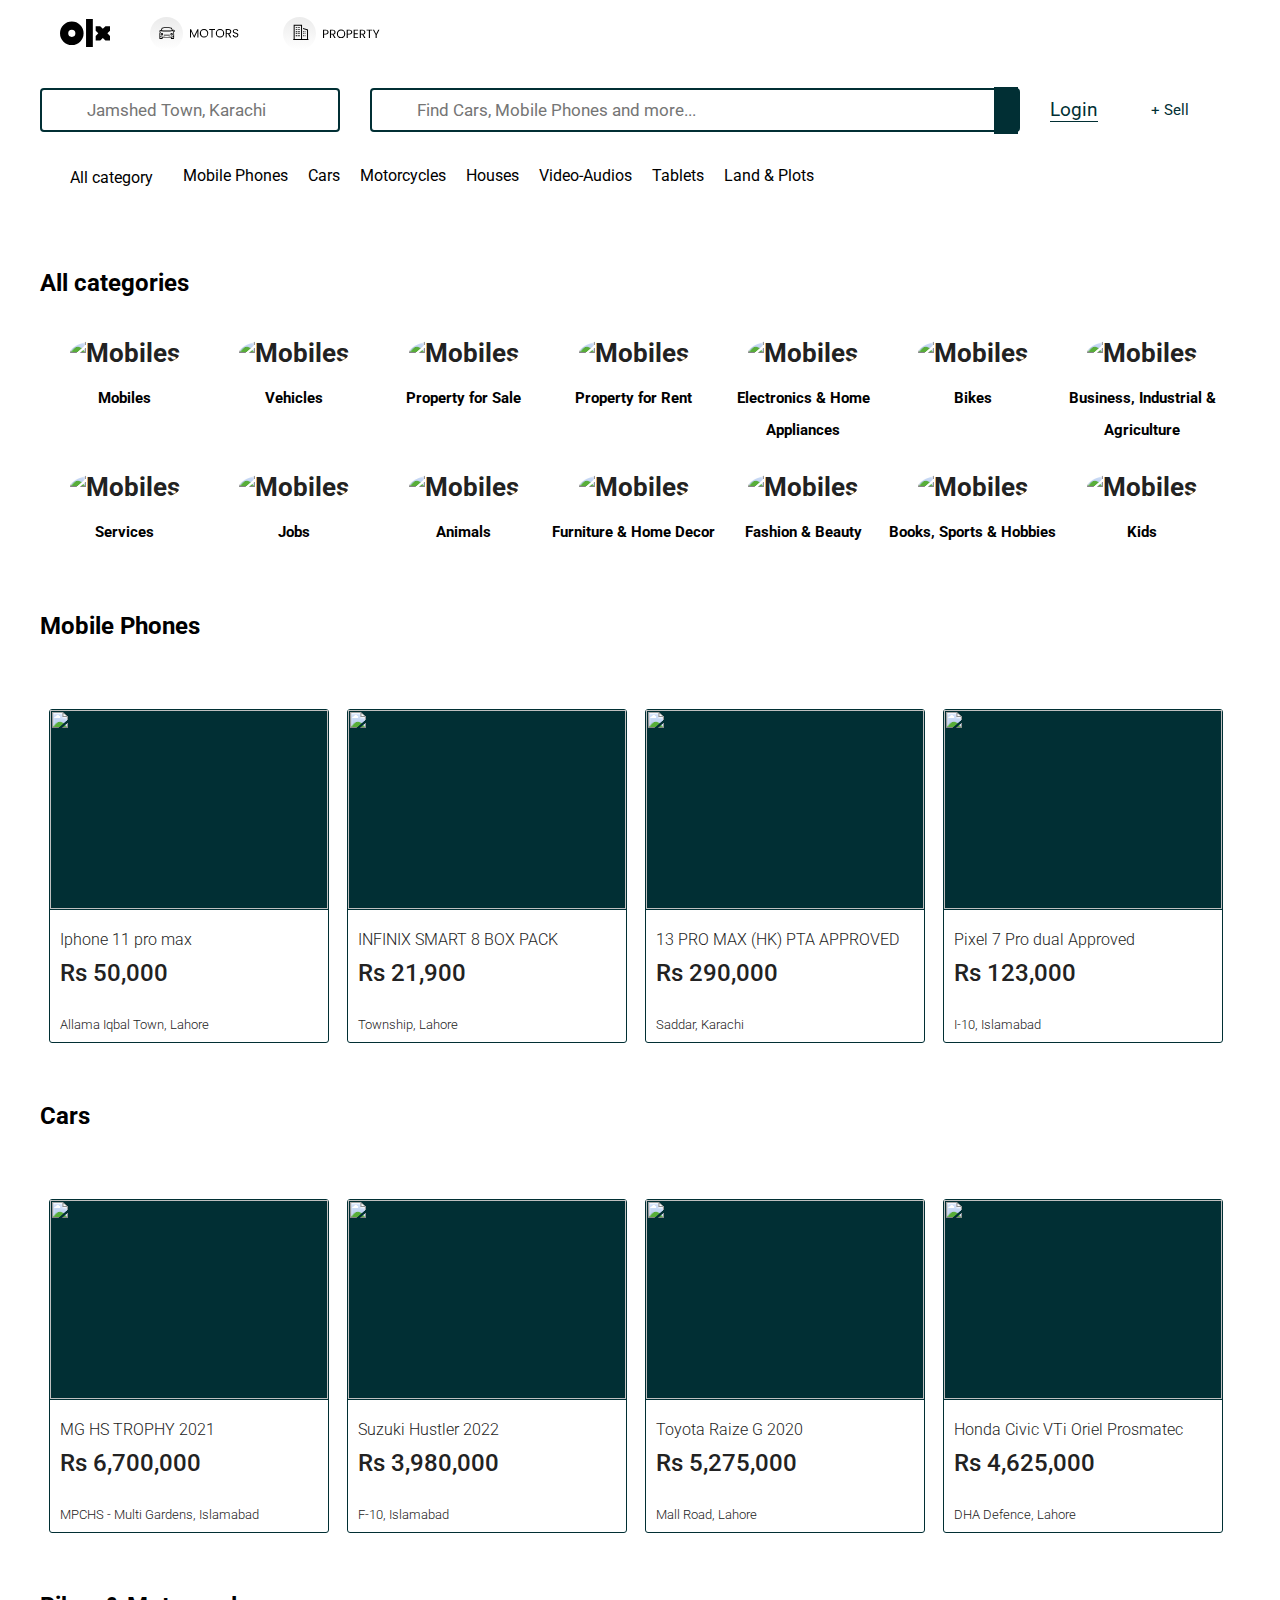
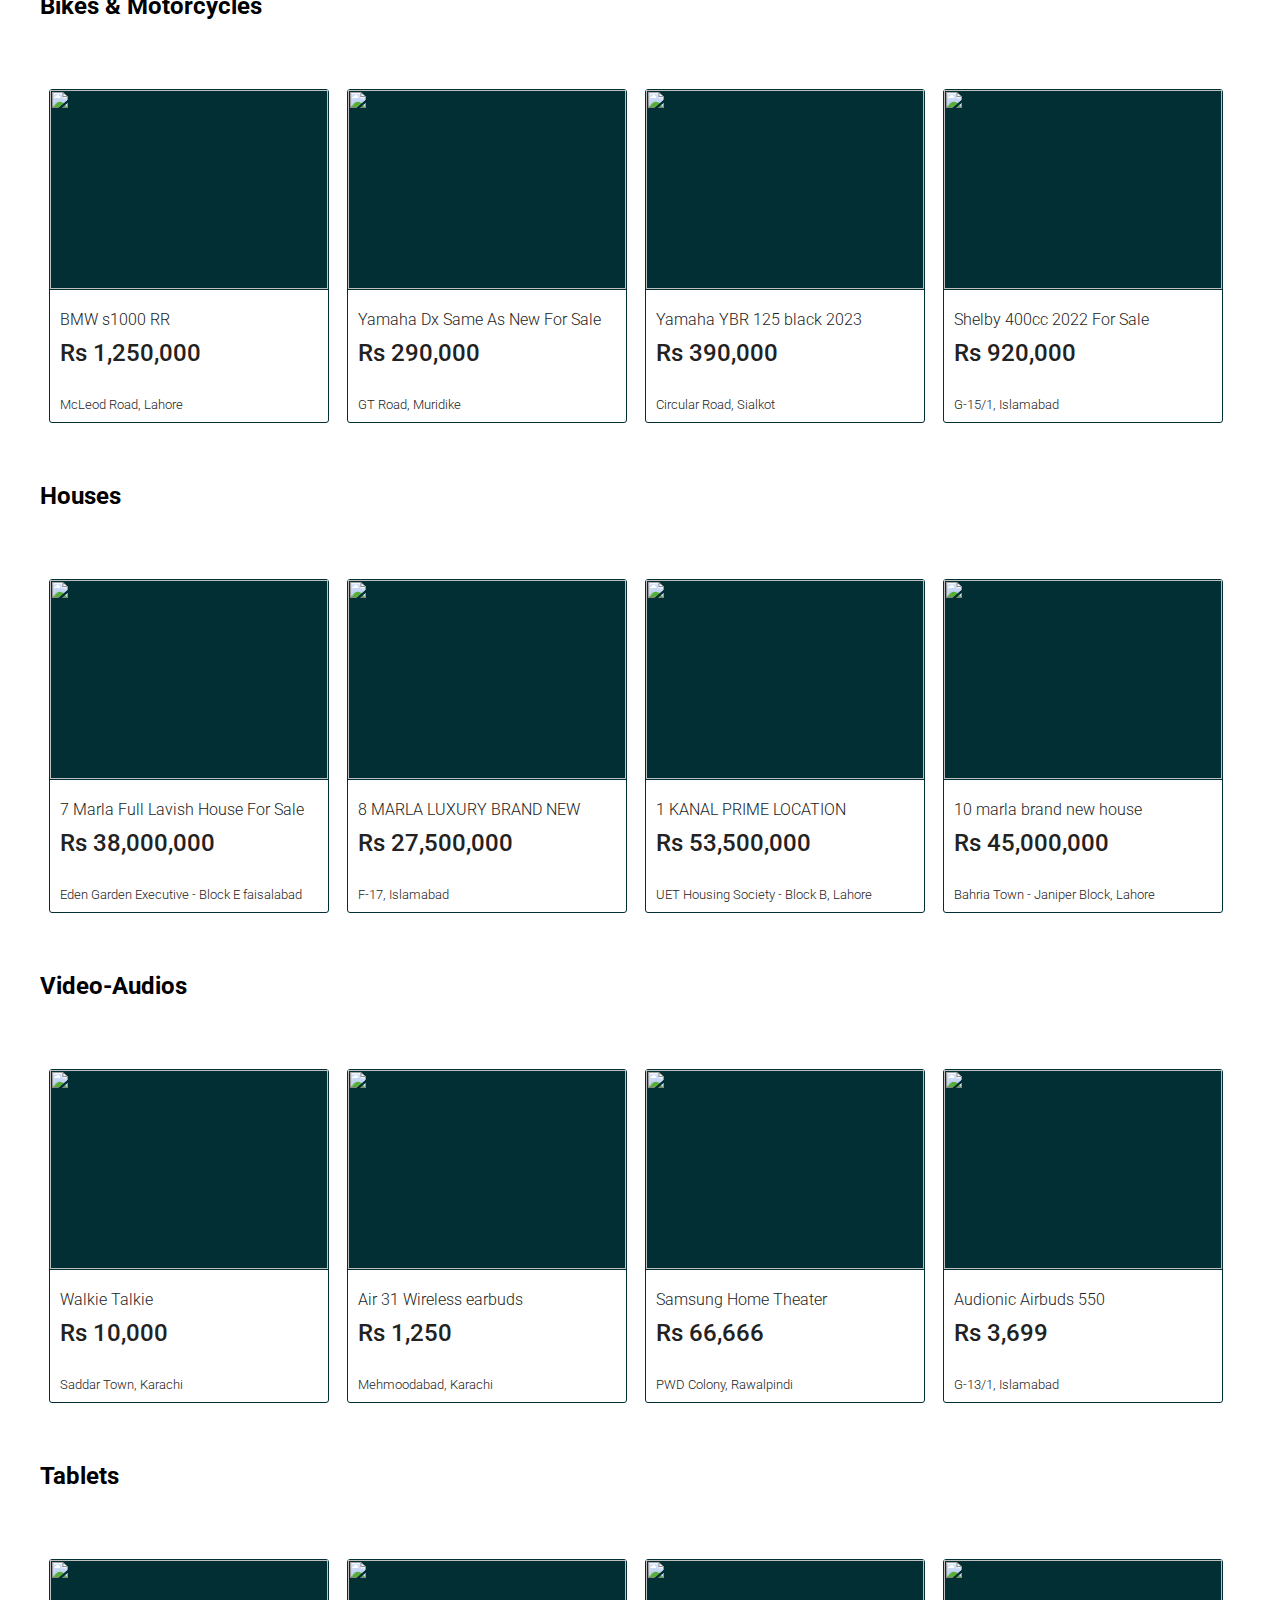
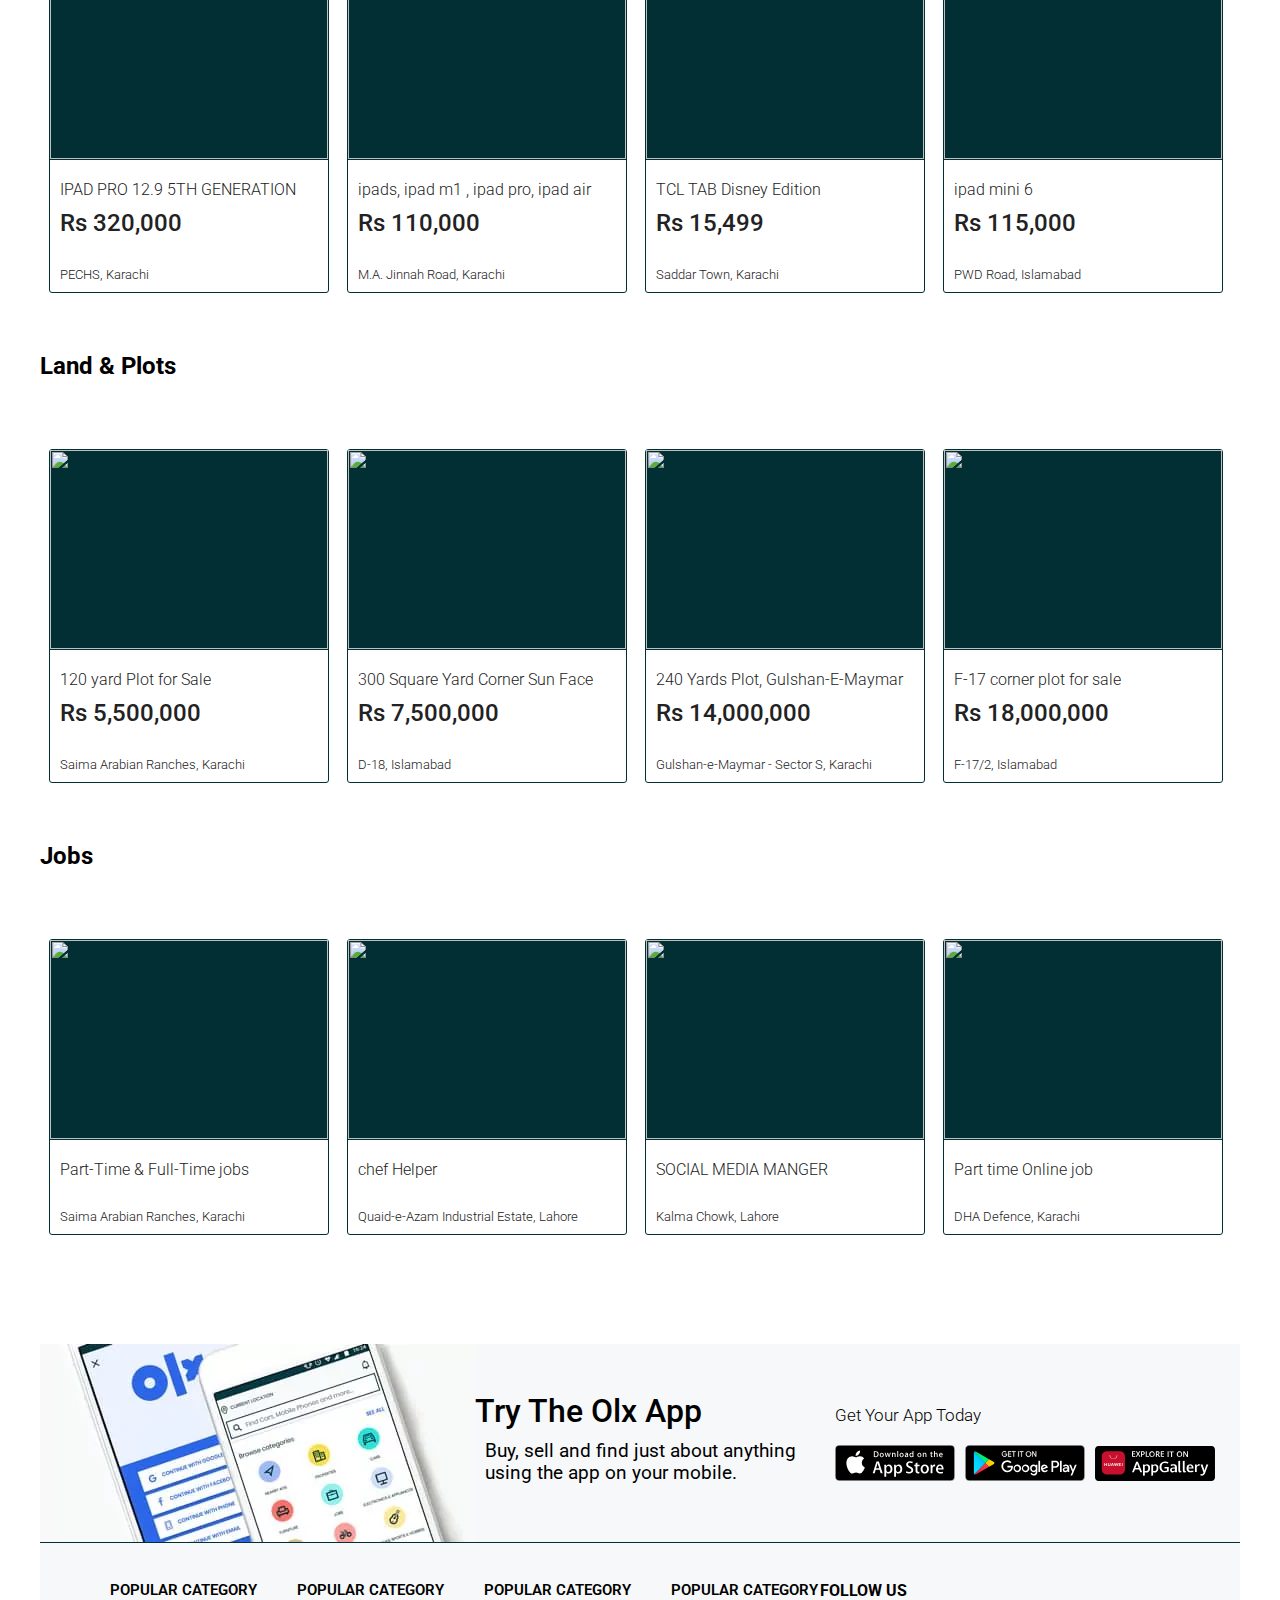
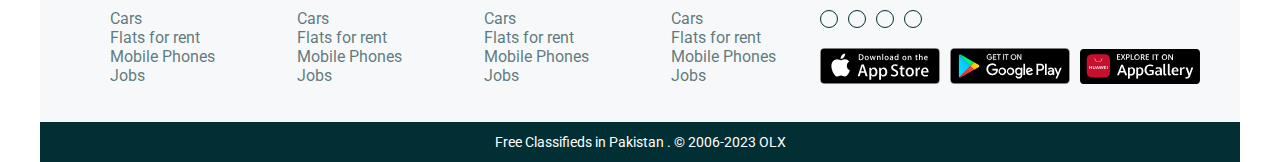
==== commit 6665ec3b: "olx" ====
--- a/index.html
+++ b/index.html
@@ -127,7 +127,7 @@
             </button>
         </div> -->
         <div class="slide">
-            <img src="images/ad.jpg" alt="">
+            <img src="https://images.olx.com.pk/thumbnails/437508562-800x600.webp" alt="">
         </div>
         <h2 class="heading">All categories</h2>
         <div>
--- a/style.css
+++ b/style.css
@@ -862,6 +862,7 @@
 }
 .slide img{
     width: 1200px;
+    border-radius: 5px;
 }
 #image{
     border: 1px solid white;
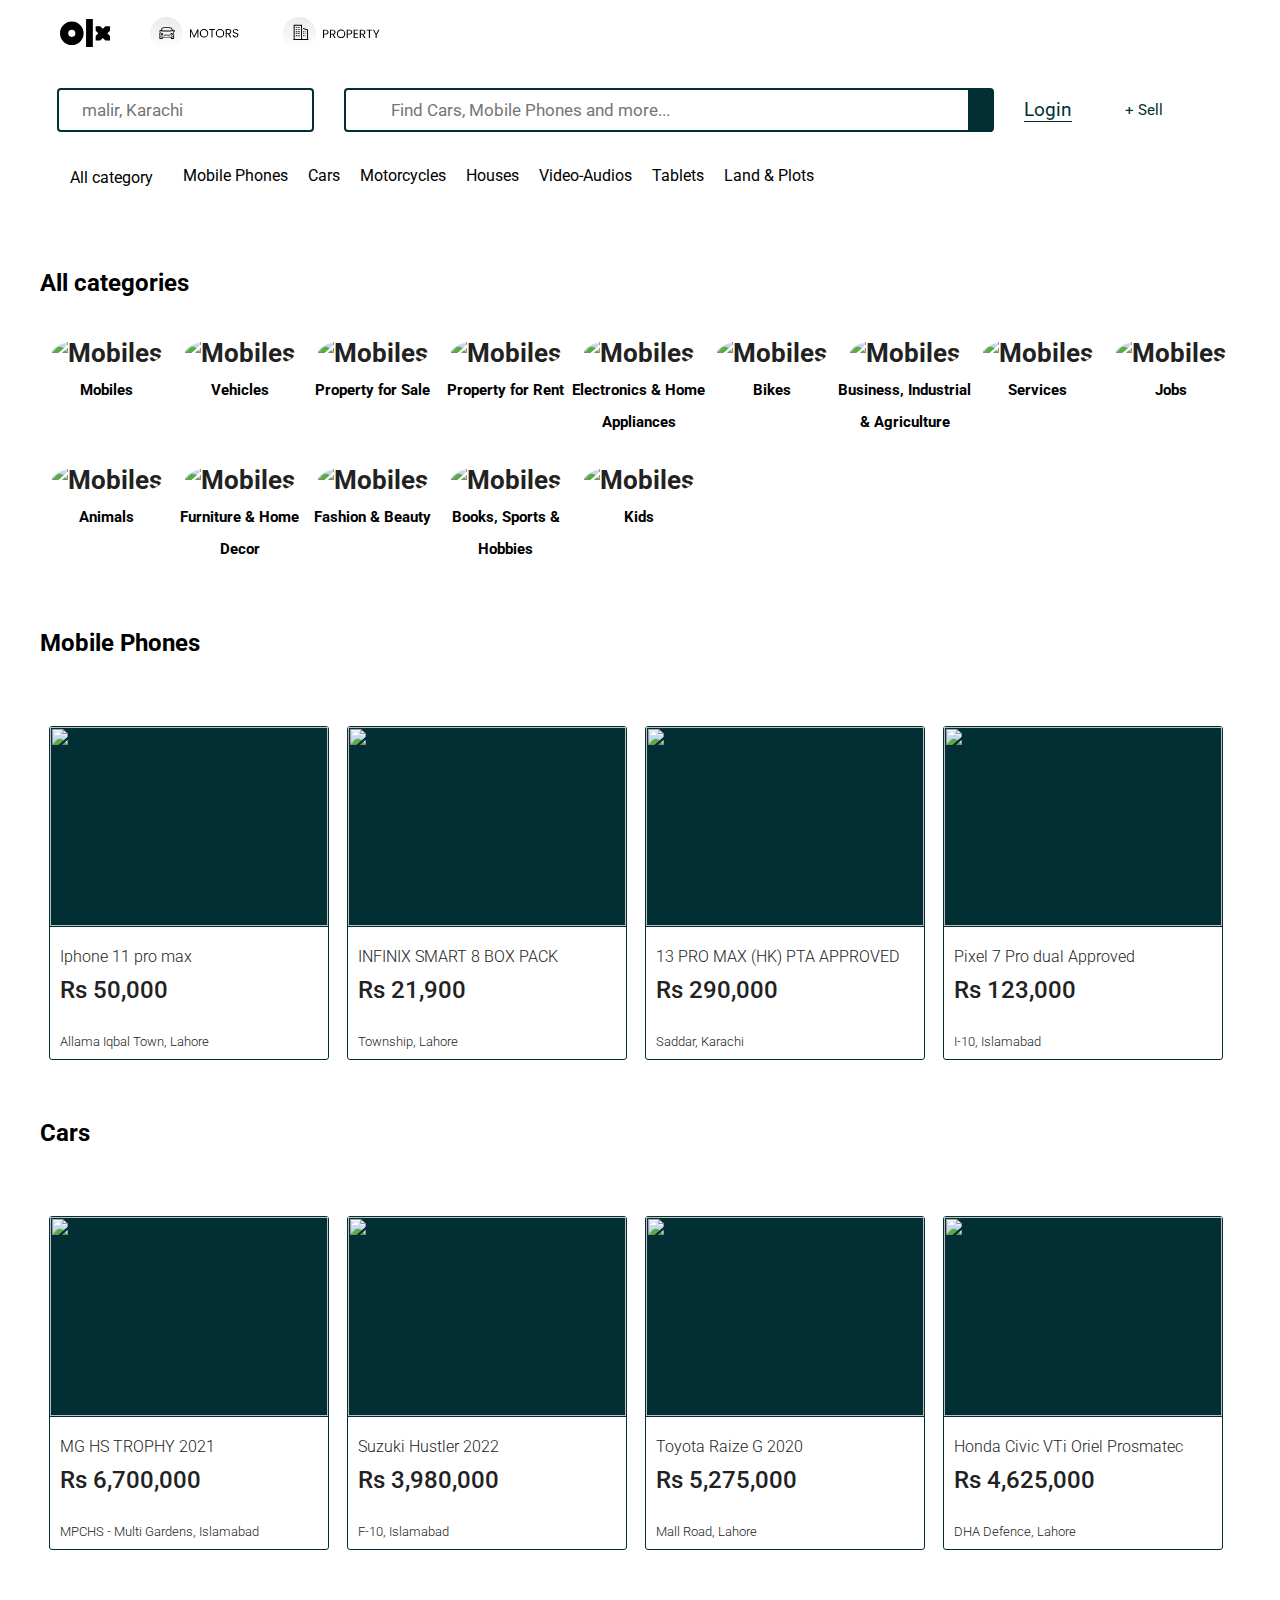
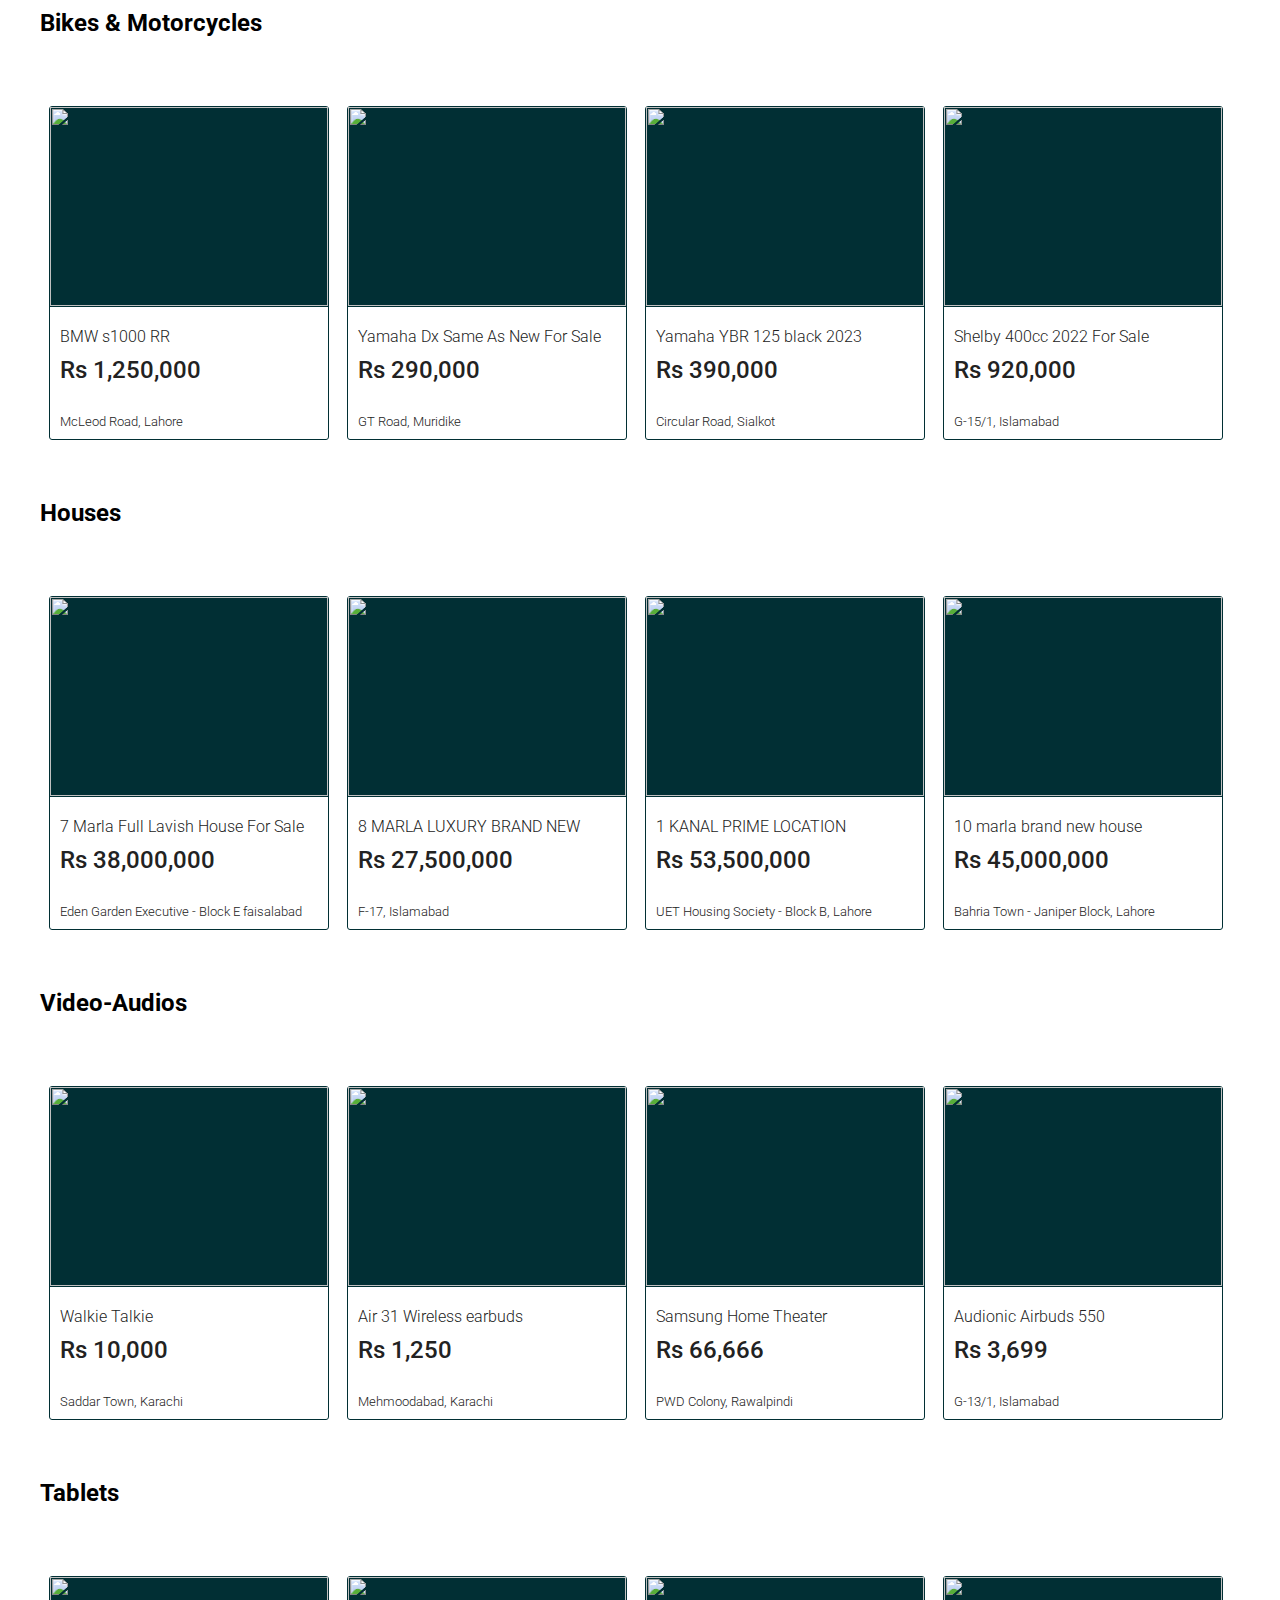
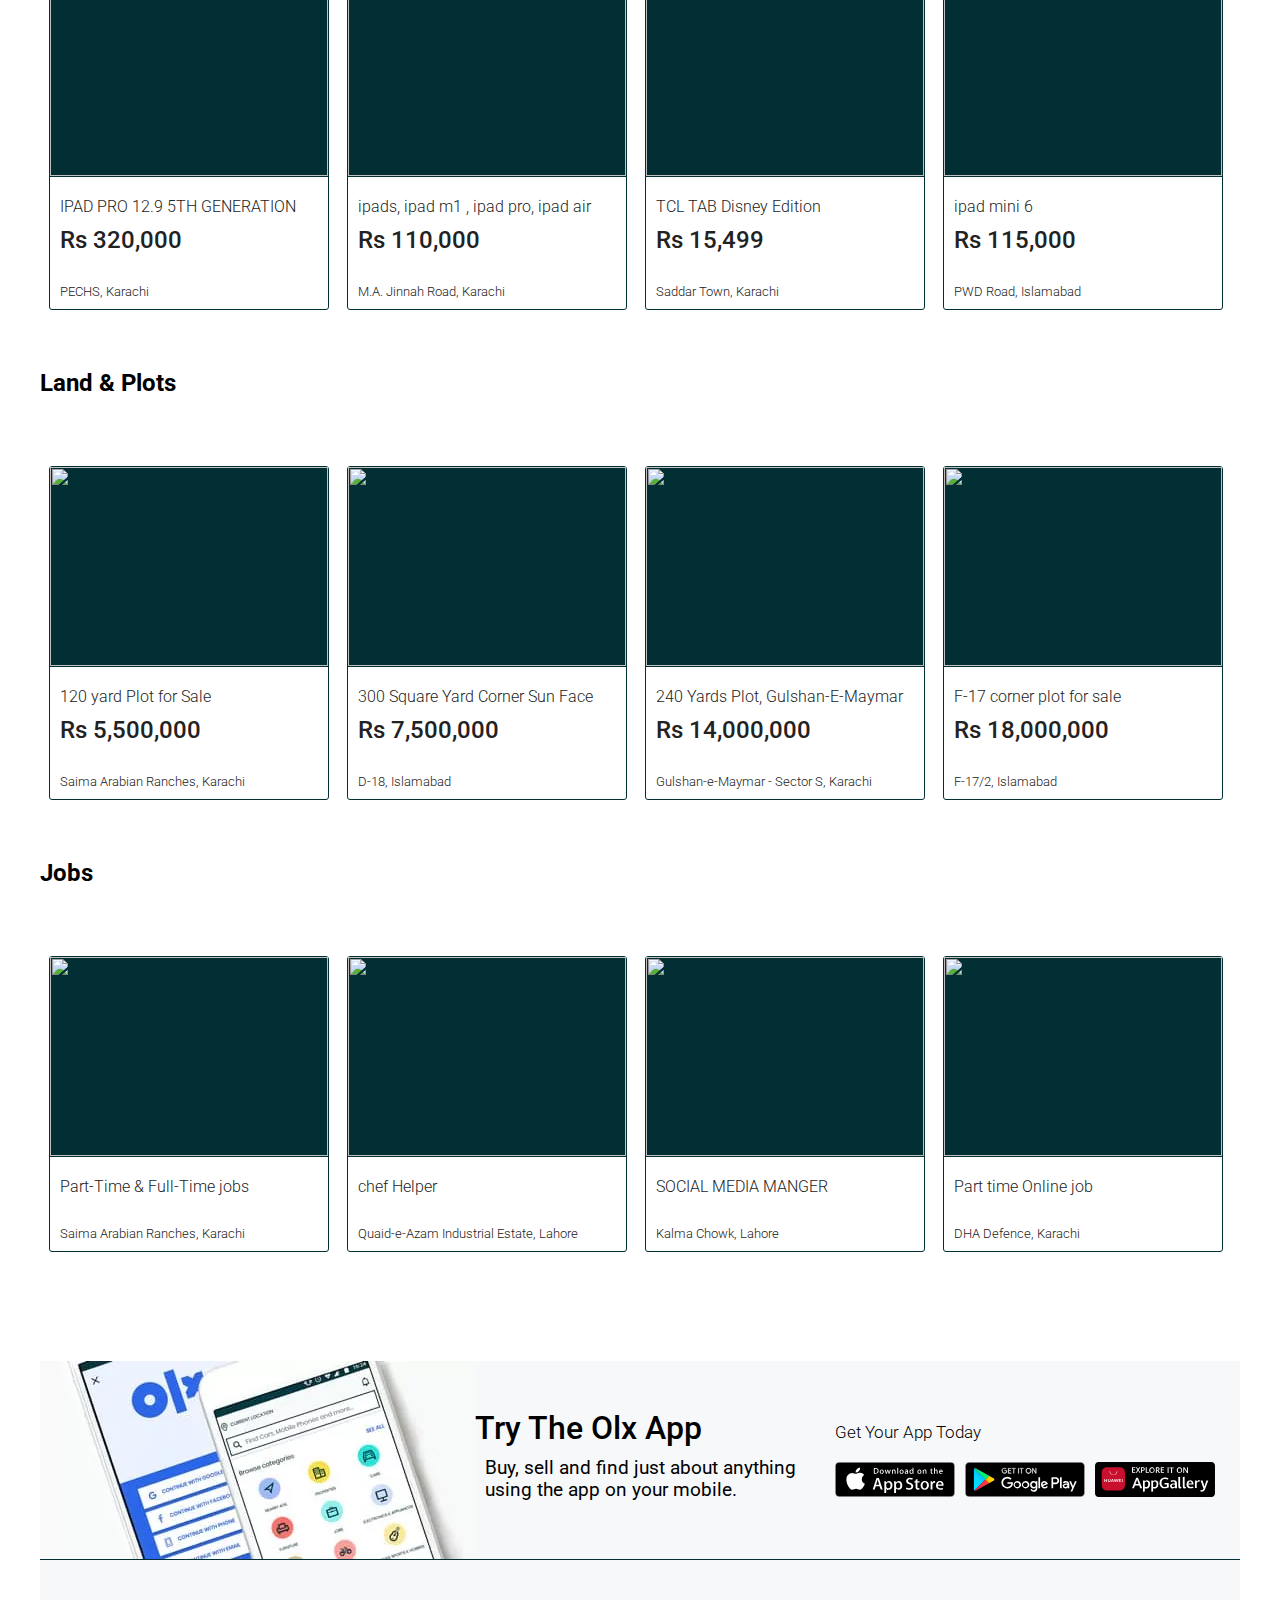
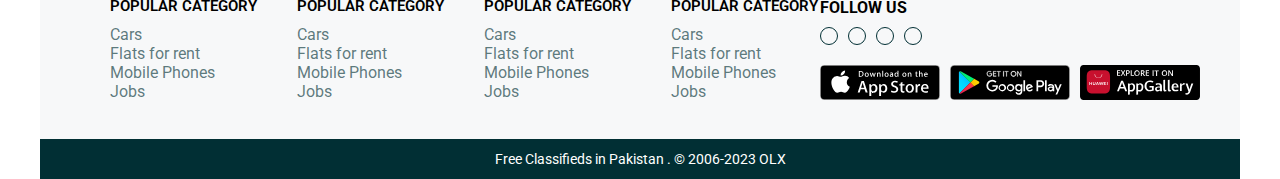
==== commit 649e6ece: "olx" ====
--- a/index.html
+++ b/index.html
@@ -78,7 +78,7 @@
             <div class="second__navbar">
                 <div class="select_option">
                     <i class="fa-solid fa-search"></i>
-                    <input type="text" placeholder="Jamshed Town, Karachi">
+                    <input type="text" placeholder="malir, Karachi">
                 </div>
 
                 <div class="search__bar">
--- a/style.css
+++ b/style.css
@@ -8,9 +8,11 @@
     list-style: none;
     box-sizing: border-box;
 }
-a{
+
+a {
     text-decoration: none;
 }
+
 .back_to_top h3 {
     position: fixed;
     top: 120px;
@@ -35,11 +37,10 @@
 }
 
 .small__navbar {
-
     display: flex;
     align-items: center;
     justify-content: flex-start;
-    width: 100%;
+    width: 1200px;
     padding: 20px;
     height: 70px;
 }
@@ -67,8 +68,7 @@
 }
 
 .second__navbar .select_option {
-    width: 300px;
-    padding: 10px 30px;
+    padding: 10px 8px;
     border: 2px solid #012f34;
     background-color: #fff;
     border-radius: 4px;
@@ -114,7 +114,7 @@
     right: 0;
     color: #fff;
     cursor: pointer;
-    height: 47px;
+    height: 43px;
 }
 
 .login__btn {
@@ -126,11 +126,6 @@
     border-bottom: 1px solid #012f34;
     font-weight: 400;
     background: none;
-}
-
-
-.login__btn :hover {
-    border-bottom: none;
 }
 
 .login__sell {
@@ -406,6 +401,7 @@
     cursor: pointer;
     margin-right: 10px;
 }
+
 .footer__content {
     background-color: rgba(0, 47, 52, .03);
     width: 100%;
@@ -521,6 +517,7 @@
     border: 2px solid #012f34;
     width: 80%;
     display: flex;
+    flex-wrap: wrap;
     background: none;
     align-items: center;
     justify-content: flex-start;
@@ -727,9 +724,11 @@
 p {
     margin: 10px;
 }
-.description h1{
+
+.description h1 {
     margin-top: 10px;
 }
+
 .left__side .description h1,
 h3,
 p {
@@ -747,10 +746,12 @@
 .price__location_card p i {
     margin-right: 10px;
 }
-.description p i{
+
+.description p i {
     margin-right: 10px;
     margin-left: -10px;
 }
+
 .right__side {
     width: 32%;
     display: flex;
@@ -776,10 +777,12 @@
     border-radius: 6px;
     justify-content: space-between;
 }
-#main{
+
+#main {
     border: 1px solid black;
     border-radius: 8px;
 }
+
 .avaar {
     display: flex;
     align-items: center;
@@ -806,13 +809,16 @@
     margin-top: 50px;
     margin-bottom: 40px;
 }
-.head{
+
+.head {
     margin-top: 30px;
     margin-bottom: 30px;
 }
-.card-flex{
-    display: flex;
-}
+
+.card-flex {
+    display: flex;
+}
+
 .main-container {
     max-width: 1200px;
     margin-left: auto;
@@ -824,22 +830,23 @@
 .login__sell {
     margin-right: 30px;
 }
+
 .e0339389 {
     margin-bottom: 4rem;
     row-gap: 1.6rem;
 }
 
-._74d21682 {
+._948d9e0a {
+    display: flex;
     flex-wrap: wrap;
 }
-._948d9e0a {
-    display: flex;
-}
+
 a {
     color: #222;
     text-decoration: black;
     text-decoration: none;
 }
+
 .categories-box {
     font-size: 1.6rem;
     font-weight: 700;
@@ -847,40 +854,87 @@
     margin: 0;
     text-align: center;
 }
-.categories-box img{
+
+.categories-box img {
 
     border-radius: 100%;
     height: 80px;
     width: 80px;
 }
+
 .af339672 {
-    margin-top: .8rem;
-    width: 10.6rem;
+    margin-top: 5px;
+    width: 133px;
     font-size: 15px;
     color: black;
     text-align: center;
 }
-.slide img{
+
+.slide img {
     width: 1200px;
     border-radius: 5px;
 }
-#image{
+
+#image {
     border: 1px solid white;
     border-radius: 50%;
 }
-  td,
-  th {
+
+td,
+th {
     border: 1px solid #F2F4F5;
     padding: 5px;
     background-color: #F2F4F5;
-padding-left: 50px;
-  }
-  table{
+    padding-left: 50px;
+}
+
+table {
     background-color: #F2F4F5;
     width: 380px;
     margin-bottom: 20px;
     margin-top: 20px;
-  }
-  .heading-cont h2{
+}
+
+.heading-cont h2 {
     margin-top: 100px;
-  }+}
+
+@media screen and (max-width:600px) {
+    .small__navbar {
+        width: 600px;
+    }
+
+    .search__bar input {
+        display: none;
+    }
+
+    .second__navbar .search__bar {
+        width: 0px;
+        border: none;
+    }
+
+    .search__bar i {
+        border-radius: 4px;
+    }
+
+    .search__bar {
+        justify-content: space-between;
+    }
+
+    .second-navbar__logo a svg {
+        width: 80px;
+        margin-top: 10px;
+    }
+    .actions__links{
+      margin-top: 15px;
+    }
+    .select_option{
+        margin-left: -30px;
+    }
+    .search__bar{
+        margin-left: -30px;
+    }
+    .search__bar input {
+        display: none;
+    }
+}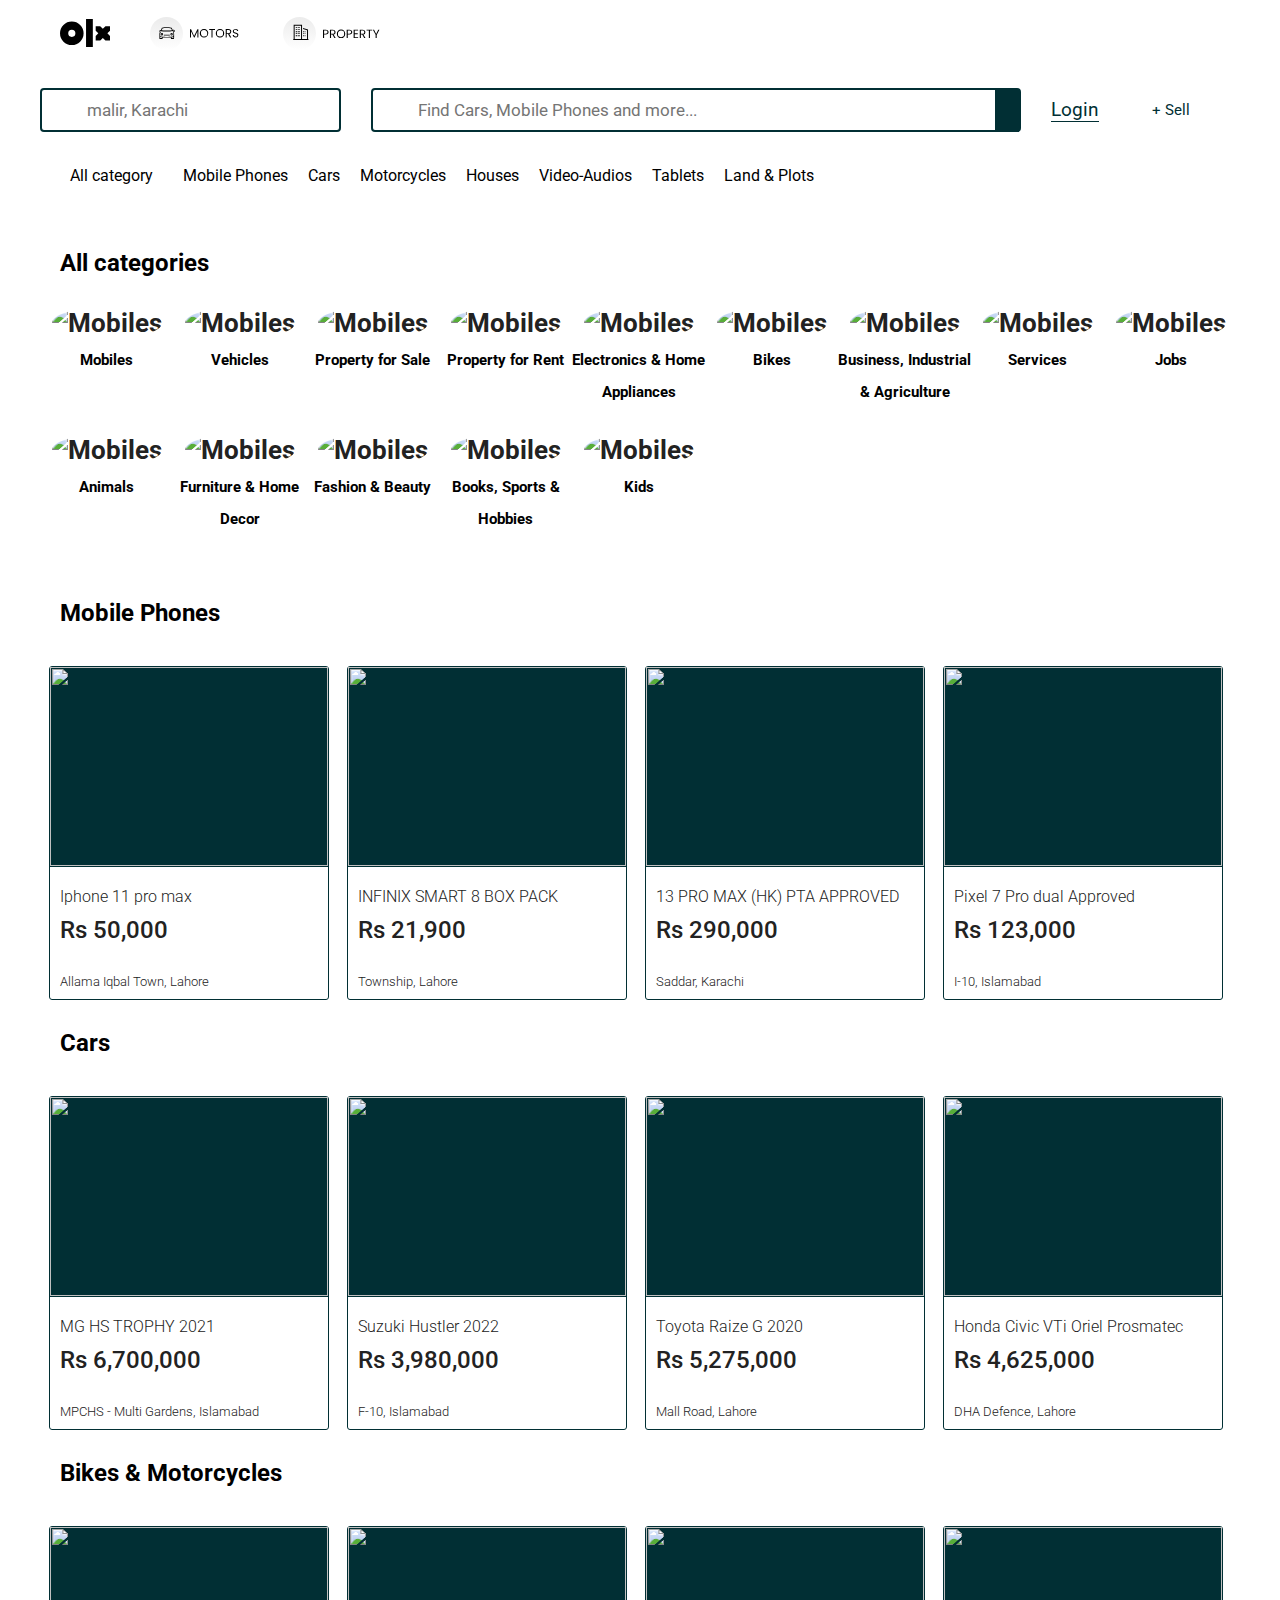
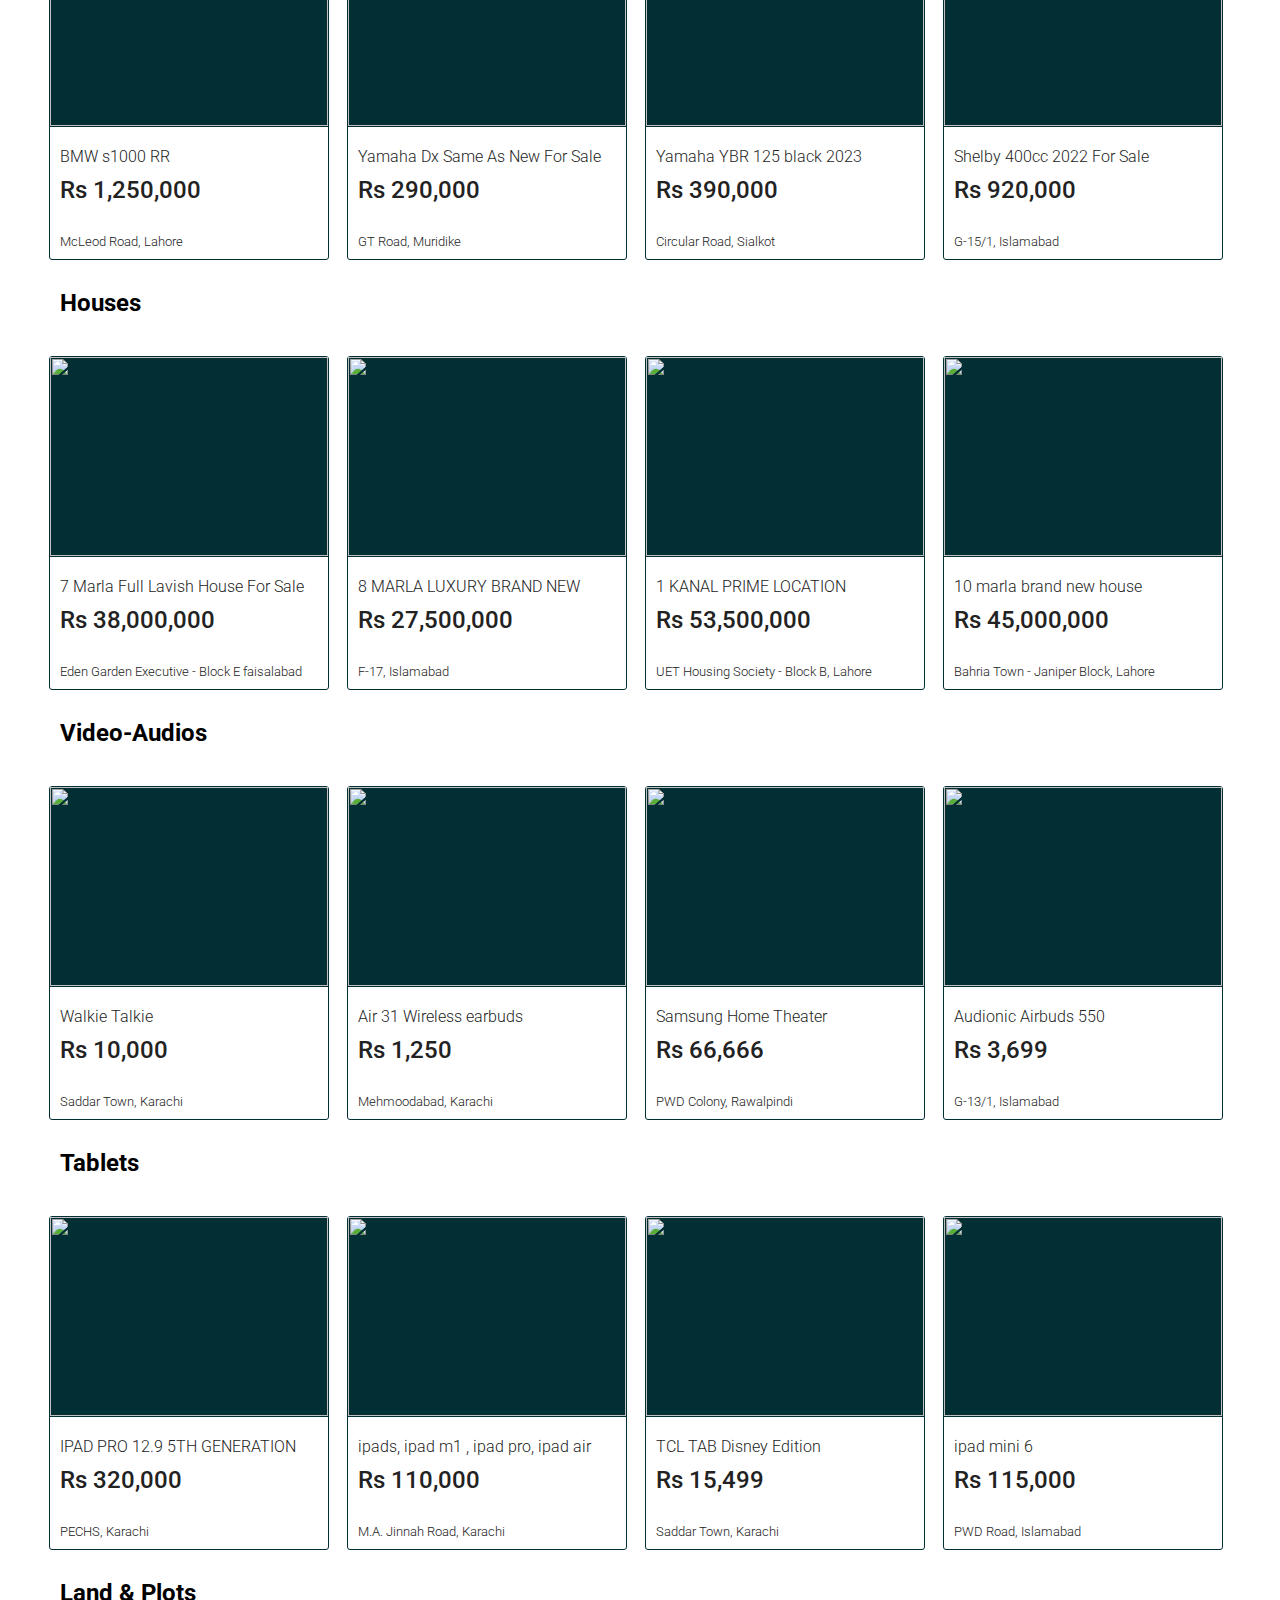
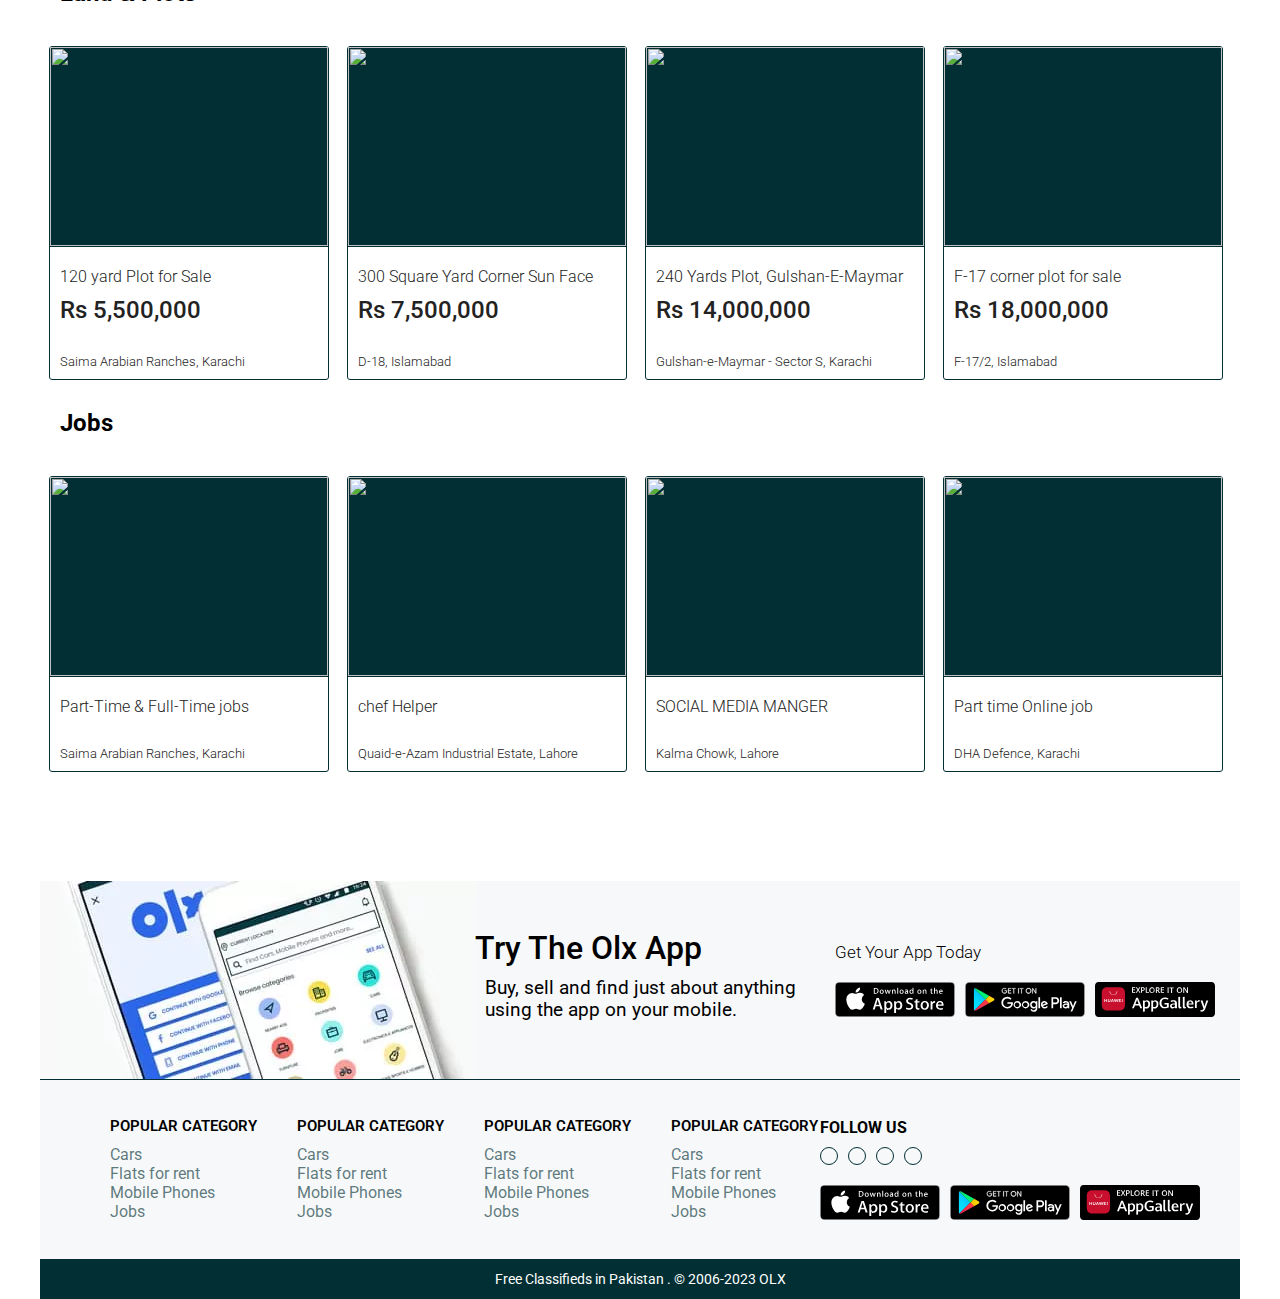
==== commit 65797266: "responsiveness" ====
--- a/index.html
+++ b/index.html
@@ -18,94 +18,97 @@
 </head>
 
 <body>
-    <div class="main-container">
-        <div class="same__color">
-            <div class="small__navbar">
-                <div class="second-navbar__logo">
-                    <a href="./index.html">
-                        <svg viewBox="0 0 36.289 20.768" alt="Logo">
-                            <path
-                                d="M18.9 20.77V0h4.93v20.77zM0 10.39a8.56 8.56 0 1 1 8.56 8.56A8.56 8.56 0 0 1 0 10.4zm5.97-.01a2.6 2.6 0 1 0 2.6-2.6 2.6 2.6 0 0 0-2.6 2.6zm27 5.2l-1.88-1.87-1.87 1.88H25.9V12.3l1.9-1.9-1.9-1.89V5.18h3.27l1.92 1.92 1.93-1.92h3.27v3.33l-1.9 1.9 1.9 1.9v3.27z">
-                            </path>
-                        </svg>
-                    </a>
+    <div class="main">
+        <div class="main-container">
+            <div class="same__color">
+                <div class="small__navbar">
+                    <div class="second-navbar__logo">
+                        <a href="./index.html">
+                            <svg viewBox="0 0 36.289 20.768" alt="Logo">
+                                <path
+                                    d="M18.9 20.77V0h4.93v20.77zM0 10.39a8.56 8.56 0 1 1 8.56 8.56A8.56 8.56 0 0 1 0 10.4zm5.97-.01a2.6 2.6 0 1 0 2.6-2.6 2.6 2.6 0 0 0-2.6 2.6zm27 5.2l-1.88-1.87-1.87 1.88H25.9V12.3l1.9-1.9-1.9-1.89V5.18h3.27l1.92 1.92 1.93-1.92h3.27v3.33l-1.9 1.9 1.9 1.9v3.27z">
+                                </path>
+                            </svg>
+                        </a>
+                    </div>
+                    <div class="actions__links">
+                        <a class="motor-property-btn" href="https://www.olx.com.pk/motors/">
+                            <svg xmlns="http://www.w3.org/2000/svg" width="88.9" height="33" alt="OLX Motors"
+                                class="_1a6eed8f">
+                                <defs>
+                                    <linearGradient id="a" x1=".5" x2=".5" y2="1" gradientUnits="objectBoundingBox">
+                                        <stop offset="0" stop-color="#ddd"></stop>
+                                        <stop offset="1" stop-color="#fff"></stop>
+                                    </linearGradient>
+                                </defs>
+                                <path stroke="rgba(0,0,0,0)"
+                                    d="M40 20.5h1v-6.2l3 6.2h.6l2.8-6.2v6.2h1v-8.3h-1L44.1 19l-3-6.8H40zm18.3-4.2A4.1 4.1 0 0 0 54 12a4.1 4.1 0 0 0-4.2 4.3 4.1 4.1 0 0 0 4.2 4.3 4.1 4.1 0 0 0 4.2-4.3zm-7.3 0a3 3 0 0 1 3-3.3 3 3 0 0 1 3.2 3.3 3 3 0 0 1-3 3.3 3 3 0 0 1-3.2-3.3zm8.2-3.3h2.3v7.5h1V13H65v-1h-5.7zm15 3.3A4.1 4.1 0 0 0 70 12a4.1 4.1 0 0 0-4.2 4.3 4.1 4.1 0 0 0 4.2 4.3 4.1 4.1 0 0 0 4.2-4.3zm-7.2 0a3 3 0 0 1 3-3.3 3 3 0 0 1 3 3.3 3 3 0 0 1-3 3.3 3 3 0 0 1-3-3.3zm13.2-1.7c0 1-.6 1.6-1.8 1.6h-1.6V13h1.6c1.2 0 1.8.6 1.8 1.6zM75.7 12v8.4h1V17H78l2 3.4h1.3l-2-3.5a2.4 2.4 0 0 0 2-2.4c0-1.4-1-2.5-3-2.5zm12.7 6c0-3-4.5-1.7-4.5-3.8 0-1 .7-1.4 1.6-1.4a1.5 1.5 0 0 1 1.6 1.2h1.2a2.5 2.5 0 0 0-2.7-2.1c-1.7 0-2.8 1-2.8 2.3 0 3 4.5 1.7 4.5 4 0 .7-.6 1.3-1.7 1.3a1.5 1.5 0 0 1-1.7-1.4h-1.2c0 1.4 1.3 2.4 3 2.4a2.5 2.5 0 0 0 2.7-2.4z">
+                                </path>
+                                <path fill="url(#a)" d="M0 16.5a16.5 16.5 0 1 1 33 0 16.5 16.5 0 0 1-33 0z"
+                                    opacity=".6">
+                                </path>
+                                <path
+                                    d="M24.7 13.5a1.1 1.1 0 0 0-1.4-.7l-.6.2-1-2.2-.4-.1a16 16 0 0 0-4.8-.7 12 12 0 0 0-4.3.7l-.3.1-1 2.3h-.5a1.1 1.1 0 0 0-.6 2v.2a4 4 0 0 0-.4 1.5v4a2.1 2.1 0 0 0 0 .6.7.7 0 0 0 .8.5h1.6a.7.7 0 0 0 .8-.5 2.1 2.1 0 0 0 0-.7v-.3a47.1 47.1 0 0 0 8.3 0v.3a2.1 2.1 0 0 0 0 .7.7.7 0 0 0 .8.5h1.6a.7.7 0 0 0 .7-.5 2.1 2.1 0 0 0 .1-.7v-4a3.7 3.7 0 0 0-.4-1.5V15h.3a1.1 1.1 0 0 0 .7-1.5zm-12.2-2.1a11.3 11.3 0 0 1 4-.6 15.2 15.2 0 0 1 4.6.6l.9 1.8a17.6 17.6 0 0 1-4.3.4H17a28.2 28.2 0 0 1-5.4-.3zm-.6 9.3a2.2 2.2 0 0 1 0 .4h-1.7a2.2 2.2 0 0 1 0-.4V20a1 1 0 0 0 .3 0l1.4.2v.4zm11.4 0a2.2 2.2 0 0 1 0 .4h-1.6a2.2 2.2 0 0 1 0-.4v-.4H23a1 1 0 0 0 .4-.2zm.5-6.5l-1.2.4.5 1a3 3 0 0 1 .3 1.2V18l-.1.7c0 .3-.2.7-.5.7-3 .3-4.5.5-6 .5s-3-.2-6.2-.5c-.2 0-.3-.3-.4-.6V18a17 17 0 0 1 0-1 3.2 3.2 0 0 1 .3-1.3l.5-1-1-.2a.3.3 0 0 1-.2-.4.3.3 0 0 1 .4-.3l1.1.4a23.6 23.6 0 0 0 5 .3h1.4a17.9 17.9 0 0 0 4.6-.5h.3l1-.4a.3.3 0 0 1 .4.3.3.3 0 0 1-.2.4z">
+                                </path>
+                                <path
+                                    d="M12 16a1.2 1.2 0 1 0 1.1 1.2A1.2 1.2 0 0 0 12 16zm0 1.6a.4.4 0 1 1 .3-.4.4.4 0 0 1-.4.4zm9.6-1.6a1.2 1.2 0 1 0 1.2 1.2 1.2 1.2 0 0 0-1.2-1.2zm0 1.6a.4.4 0 1 1 .5-.4.4.4 0 0 1-.5.4zm-7.8.2h6v.8h-6z">
+                                </path>
+                            </svg></a>
+                        <a href="https://www.olx.com.pk/properties/" class="ac22b0e1">
+                            <svg xmlns="http://www.w3.org/2000/svg" width="97.25" height="33" alt="OLX Property"
+                                class="_1a6eed8f">
+                                <defs>
+                                    <linearGradient id="a" x1=".5" x2=".5" y2="1" gradientUnits="objectBoundingBox">
+                                        <stop offset="0" stop-color="#ddd"></stop>
+                                        <stop offset="1" stop-color="#fff"></stop>
+                                    </linearGradient>
+                                </defs>
+                                <path stroke="rgba(0,0,0,0)"
+                                    d="M41.1 16.64v-3.07h1.6c1.25 0 1.78.58 1.78 1.55 0 .94-.53 1.52-1.78 1.52zm4.5-1.52c0-1.37-.93-2.45-2.9-2.45H40v8.36h1.1v-3.49h1.6c2.08 0 2.9-1.15 2.9-2.42zm5.82.01c0 .94-.54 1.6-1.77 1.6h-1.6v-3.16h1.6c1.25 0 1.77.61 1.77 1.57zm-4.47-2.46v8.36h1.1v-3.42h1.31l2 3.42h1.3l-2.1-3.5a2.36 2.36 0 0 0 2-2.4c0-1.36-.94-2.45-2.9-2.45zm15.3 4.18a4.12 4.12 0 0 0-4.2-4.28 4.13 4.13 0 0 0-4.2 4.28 4.13 4.13 0 0 0 4.2 4.27 4.12 4.12 0 0 0 4.2-4.27zm-7.3 0a3.05 3.05 0 0 1 3.1-3.33 3.05 3.05 0 0 1 3.07 3.33 3.06 3.06 0 0 1-3.08 3.32 3.06 3.06 0 0 1-3.09-3.32zm9.82-.2v-3.08h1.6c1.25 0 1.78.58 1.78 1.55 0 .94-.53 1.52-1.77 1.52zm4.5-1.53c0-1.36-.93-2.44-2.9-2.44h-2.7v8.35h1.1v-3.49h1.6c2.08 0 2.9-1.15 2.9-2.42zm5.85-2.46h-4.5v8.37h4.5v-.9h-3.4v-2.88h3.04v-.9h-3.04v-2.8h3.4zm6.14 2.48c0 .93-.54 1.6-1.78 1.6h-1.6v-3.17h1.6c1.25 0 1.78.61 1.78 1.57zm-4.48-2.47v8.36h1.1v-3.42h1.32l1.98 3.42h1.3l-2.1-3.5a2.36 2.36 0 0 0 2-2.4c0-1.36-.94-2.45-2.9-2.45zm6.78.9h2.29v7.46h1.1v-7.47h2.27v-.89h-5.66zm9.04 4.3v3.16h1.1v-3.15l2.72-5.2h-1.2l-2.07 4.23-2.07-4.24h-1.2z">
+                                </path>
+                                <path fill="url(#a)" d="M0 16.5a16.5 16.5 0 1 1 33 0 16.5 16.5 0 0 1-33 0z"
+                                    opacity=".57">
+                                </path>
+                                <path
+                                    d="M25.03 21.92v-9.35l-4.99-1.66v1.05l4 1.33v8.59h-5V7.85h-8.38v14.08h-.4v1h15.17v-1zm-6.98-11.68v11.68h-6.4V8.84h6.4z">
+                                </path>
+                                <path
+                                    d="M15.17 10.3h1.61v.8h-1.6zm-2.42 0h1.6v.8h-1.6zm2.42 1.6h1.61v.81h-1.6zm-2.42 0h1.6v.81h-1.6zm2.42 2.42h1.61v.81h-1.6zm-2.42 0h1.6v.81h-1.6zm2.42 1.62h1.61v.8h-1.6zm-2.42 0h1.6v.8h-1.6zm2.42 2.42h1.61v.8h-1.6zm-2.42 0h1.6v.8h-1.6zm8.87-4.04h.8v.81h-.8zm-1.62 0h.8v.81H20zm1.62 1.62h.8v.8h-.8zm-1.62 0h.8v.8H20zm1.62 2.42h.8v.8h-.8zm-1.62 0h.8v.8H20z">
+                                </path>
+                            </svg></a>
+                    </div>
                 </div>
-                <div class="actions__links">
-                    <a class="motor-property-btn" href="https://www.olx.com.pk/motors/">
-                        <svg xmlns="http://www.w3.org/2000/svg" width="88.9" height="33" alt="OLX Motors"
-                            class="_1a6eed8f">
-                            <defs>
-                                <linearGradient id="a" x1=".5" x2=".5" y2="1" gradientUnits="objectBoundingBox">
-                                    <stop offset="0" stop-color="#ddd"></stop>
-                                    <stop offset="1" stop-color="#fff"></stop>
-                                </linearGradient>
-                            </defs>
-                            <path stroke="rgba(0,0,0,0)"
-                                d="M40 20.5h1v-6.2l3 6.2h.6l2.8-6.2v6.2h1v-8.3h-1L44.1 19l-3-6.8H40zm18.3-4.2A4.1 4.1 0 0 0 54 12a4.1 4.1 0 0 0-4.2 4.3 4.1 4.1 0 0 0 4.2 4.3 4.1 4.1 0 0 0 4.2-4.3zm-7.3 0a3 3 0 0 1 3-3.3 3 3 0 0 1 3.2 3.3 3 3 0 0 1-3 3.3 3 3 0 0 1-3.2-3.3zm8.2-3.3h2.3v7.5h1V13H65v-1h-5.7zm15 3.3A4.1 4.1 0 0 0 70 12a4.1 4.1 0 0 0-4.2 4.3 4.1 4.1 0 0 0 4.2 4.3 4.1 4.1 0 0 0 4.2-4.3zm-7.2 0a3 3 0 0 1 3-3.3 3 3 0 0 1 3 3.3 3 3 0 0 1-3 3.3 3 3 0 0 1-3-3.3zm13.2-1.7c0 1-.6 1.6-1.8 1.6h-1.6V13h1.6c1.2 0 1.8.6 1.8 1.6zM75.7 12v8.4h1V17H78l2 3.4h1.3l-2-3.5a2.4 2.4 0 0 0 2-2.4c0-1.4-1-2.5-3-2.5zm12.7 6c0-3-4.5-1.7-4.5-3.8 0-1 .7-1.4 1.6-1.4a1.5 1.5 0 0 1 1.6 1.2h1.2a2.5 2.5 0 0 0-2.7-2.1c-1.7 0-2.8 1-2.8 2.3 0 3 4.5 1.7 4.5 4 0 .7-.6 1.3-1.7 1.3a1.5 1.5 0 0 1-1.7-1.4h-1.2c0 1.4 1.3 2.4 3 2.4a2.5 2.5 0 0 0 2.7-2.4z">
-                            </path>
-                            <path fill="url(#a)" d="M0 16.5a16.5 16.5 0 1 1 33 0 16.5 16.5 0 0 1-33 0z" opacity=".6">
-                            </path>
-                            <path
-                                d="M24.7 13.5a1.1 1.1 0 0 0-1.4-.7l-.6.2-1-2.2-.4-.1a16 16 0 0 0-4.8-.7 12 12 0 0 0-4.3.7l-.3.1-1 2.3h-.5a1.1 1.1 0 0 0-.6 2v.2a4 4 0 0 0-.4 1.5v4a2.1 2.1 0 0 0 0 .6.7.7 0 0 0 .8.5h1.6a.7.7 0 0 0 .8-.5 2.1 2.1 0 0 0 0-.7v-.3a47.1 47.1 0 0 0 8.3 0v.3a2.1 2.1 0 0 0 0 .7.7.7 0 0 0 .8.5h1.6a.7.7 0 0 0 .7-.5 2.1 2.1 0 0 0 .1-.7v-4a3.7 3.7 0 0 0-.4-1.5V15h.3a1.1 1.1 0 0 0 .7-1.5zm-12.2-2.1a11.3 11.3 0 0 1 4-.6 15.2 15.2 0 0 1 4.6.6l.9 1.8a17.6 17.6 0 0 1-4.3.4H17a28.2 28.2 0 0 1-5.4-.3zm-.6 9.3a2.2 2.2 0 0 1 0 .4h-1.7a2.2 2.2 0 0 1 0-.4V20a1 1 0 0 0 .3 0l1.4.2v.4zm11.4 0a2.2 2.2 0 0 1 0 .4h-1.6a2.2 2.2 0 0 1 0-.4v-.4H23a1 1 0 0 0 .4-.2zm.5-6.5l-1.2.4.5 1a3 3 0 0 1 .3 1.2V18l-.1.7c0 .3-.2.7-.5.7-3 .3-4.5.5-6 .5s-3-.2-6.2-.5c-.2 0-.3-.3-.4-.6V18a17 17 0 0 1 0-1 3.2 3.2 0 0 1 .3-1.3l.5-1-1-.2a.3.3 0 0 1-.2-.4.3.3 0 0 1 .4-.3l1.1.4a23.6 23.6 0 0 0 5 .3h1.4a17.9 17.9 0 0 0 4.6-.5h.3l1-.4a.3.3 0 0 1 .4.3.3.3 0 0 1-.2.4z">
-                            </path>
-                            <path
-                                d="M12 16a1.2 1.2 0 1 0 1.1 1.2A1.2 1.2 0 0 0 12 16zm0 1.6a.4.4 0 1 1 .3-.4.4.4 0 0 1-.4.4zm9.6-1.6a1.2 1.2 0 1 0 1.2 1.2 1.2 1.2 0 0 0-1.2-1.2zm0 1.6a.4.4 0 1 1 .5-.4.4.4 0 0 1-.5.4zm-7.8.2h6v.8h-6z">
-                            </path>
-                        </svg></a>
-                    <a href="https://www.olx.com.pk/properties/" class="ac22b0e1">
-                        <svg xmlns="http://www.w3.org/2000/svg" width="97.25" height="33" alt="OLX Property"
-                            class="_1a6eed8f">
-                            <defs>
-                                <linearGradient id="a" x1=".5" x2=".5" y2="1" gradientUnits="objectBoundingBox">
-                                    <stop offset="0" stop-color="#ddd"></stop>
-                                    <stop offset="1" stop-color="#fff"></stop>
-                                </linearGradient>
-                            </defs>
-                            <path stroke="rgba(0,0,0,0)"
-                                d="M41.1 16.64v-3.07h1.6c1.25 0 1.78.58 1.78 1.55 0 .94-.53 1.52-1.78 1.52zm4.5-1.52c0-1.37-.93-2.45-2.9-2.45H40v8.36h1.1v-3.49h1.6c2.08 0 2.9-1.15 2.9-2.42zm5.82.01c0 .94-.54 1.6-1.77 1.6h-1.6v-3.16h1.6c1.25 0 1.77.61 1.77 1.57zm-4.47-2.46v8.36h1.1v-3.42h1.31l2 3.42h1.3l-2.1-3.5a2.36 2.36 0 0 0 2-2.4c0-1.36-.94-2.45-2.9-2.45zm15.3 4.18a4.12 4.12 0 0 0-4.2-4.28 4.13 4.13 0 0 0-4.2 4.28 4.13 4.13 0 0 0 4.2 4.27 4.12 4.12 0 0 0 4.2-4.27zm-7.3 0a3.05 3.05 0 0 1 3.1-3.33 3.05 3.05 0 0 1 3.07 3.33 3.06 3.06 0 0 1-3.08 3.32 3.06 3.06 0 0 1-3.09-3.32zm9.82-.2v-3.08h1.6c1.25 0 1.78.58 1.78 1.55 0 .94-.53 1.52-1.77 1.52zm4.5-1.53c0-1.36-.93-2.44-2.9-2.44h-2.7v8.35h1.1v-3.49h1.6c2.08 0 2.9-1.15 2.9-2.42zm5.85-2.46h-4.5v8.37h4.5v-.9h-3.4v-2.88h3.04v-.9h-3.04v-2.8h3.4zm6.14 2.48c0 .93-.54 1.6-1.78 1.6h-1.6v-3.17h1.6c1.25 0 1.78.61 1.78 1.57zm-4.48-2.47v8.36h1.1v-3.42h1.32l1.98 3.42h1.3l-2.1-3.5a2.36 2.36 0 0 0 2-2.4c0-1.36-.94-2.45-2.9-2.45zm6.78.9h2.29v7.46h1.1v-7.47h2.27v-.89h-5.66zm9.04 4.3v3.16h1.1v-3.15l2.72-5.2h-1.2l-2.07 4.23-2.07-4.24h-1.2z">
-                            </path>
-                            <path fill="url(#a)" d="M0 16.5a16.5 16.5 0 1 1 33 0 16.5 16.5 0 0 1-33 0z" opacity=".57">
-                            </path>
-                            <path
-                                d="M25.03 21.92v-9.35l-4.99-1.66v1.05l4 1.33v8.59h-5V7.85h-8.38v14.08h-.4v1h15.17v-1zm-6.98-11.68v11.68h-6.4V8.84h6.4z">
-                            </path>
-                            <path
-                                d="M15.17 10.3h1.61v.8h-1.6zm-2.42 0h1.6v.8h-1.6zm2.42 1.6h1.61v.81h-1.6zm-2.42 0h1.6v.81h-1.6zm2.42 2.42h1.61v.81h-1.6zm-2.42 0h1.6v.81h-1.6zm2.42 1.62h1.61v.8h-1.6zm-2.42 0h1.6v.8h-1.6zm2.42 2.42h1.61v.8h-1.6zm-2.42 0h1.6v.8h-1.6zm8.87-4.04h.8v.81h-.8zm-1.62 0h.8v.81H20zm1.62 1.62h.8v.8h-.8zm-1.62 0h.8v.8H20zm1.62 2.42h.8v.8h-.8zm-1.62 0h.8v.8H20z">
-                            </path>
-                        </svg></a>
+                <div class="second__navbar">
+                    <div class="select_option">
+                        <i class="fa-solid fa-search"></i>
+                        <input type="text" placeholder="malir, Karachi">
+                    </div>
+
+                    <div class="search__bar">
+                        <input type="text" id="txt" placeholder="Find Cars, Mobile Phones and more...">
+                        <i class="fa-solid fa-search"></i>
+                    </div>
+                    <div class="login__sell" id="login__sell">
+                        <button href="" class="login__btn">Login</button>
+                        <button class="sell__btn">+ Sell</button>
+                    </div>
                 </div>
             </div>
-            <div class="second__navbar">
-                <div class="select_option">
-                    <i class="fa-solid fa-search"></i>
-                    <input type="text" placeholder="malir, Karachi">
+            <div class="third__navbar">
+                <div class="select__itself">
+                    <p>All category</p>
                 </div>
-
-                <div class="search__bar">
-                    <input type="text" id="txt" placeholder="Find Cars, Mobile Phones and more...">
-                    <i class="fa-solid fa-search"></i>
+                <div class="links" id="links">
+                    <li>Mobile Phones</li>
+                    <li>Cars</li>
+                    <li>Motorcycles</li>
+                    <li>Houses</li>
+                    <li>Video-Audios</li>
+                    <li>Tablets</li>
+                    <li>Land & Plots</li>
                 </div>
-                <div class="login__sell" id="login__sell">
-                    <button href="" class="login__btn">Login</button>
-                    <button class="sell__btn">+ Sell</button>
-                </div>
-            </div>
-        </div>
-        <div class="third__navbar">
-            <div class="select__itself">
-                <p>All category</p>
-            </div>
-            <div class="links" id="links">
-                <li>Mobile Phones</li>
-                <li>Cars</li>
-                <li>Motorcycles</li>
-                <li>Houses</li>
-                <li>Video-Audios</li>
-                <li>Tablets</li>
-                <li>Land & Plots</li>
-            </div>
-        </div>
-        <!-- <div id="carouselExampleInterval" class="carousel slide" data-bs-ride="carousel">
+            </div>
+            <!-- <div id="carouselExampleInterval" class="carousel slide" data-bs-ride="carousel">
             <div class="carousel-inner">
                 <div class="carousel-item active" data-bs-interval="10000">
                     <img src="images/ad.jpg" class="d-block w-100"
@@ -126,138 +129,141 @@
                 <span class="visually-hidden">Next</span>
             </button>
         </div> -->
-        <div class="slide">
-            <img src="https://images.olx.com.pk/thumbnails/437508562-800x600.webp" alt="">
-        </div>
-        <h2 class="heading">All categories</h2>
-        <div>
-            <div class="_948d9e0a e0339389 _74d21682">
-                <a href="">
-                    <div class="categories-box">
-
-                        <img src="https://www.olx.com.pk/assets/mobiles.8c768c96bfde33f18fcf5af2a8b9cf71.png"
-                            class="dab7f421" alt="Mobiles">
-
-                        <h4 class="af339672">Mobiles</h4>
-                    </div>
-                </a>
-                <a href="">
-                    <div class="categories-box">
-                        <div class="categories-img">
-                            <img src="https://www.olx.com.pk/assets/vehicles.29fb808d5118f0db56f68a39ce5392e2.png"
+            <div class="slide">
+                <img src="https://images.olx.com.pk/thumbnails/437508562-800x600.webp" alt="">
+            </div>
+            <div class="all-categories-container">
+                <h2 class="heading">All categories</h2>
+            </div>
+            <div class="categories-main">
+                <div class="_948d9e0a e0339389 _74d21682">
+                    <a href="">
+                        <div class="categories-box">
+
+                            <img src="https://www.olx.com.pk/assets/mobiles.8c768c96bfde33f18fcf5af2a8b9cf71.png"
                                 class="dab7f421" alt="Mobiles">
-                        </div>
-                        <h4 class="af339672">Vehicles</h4>
-                    </div>
-                </a>
-                <a href="">
-                    <div class="categories-box">
-                        <div class="categories-img">
-                            <img src="https://www.olx.com.pk/assets/property-for-sale.e3a00dbfdaa69fe5f713665f1069502f.png"
-                                class="dab7f421" alt="Mobiles">
-                        </div>
-                        <h4 class="af339672">Property for Sale</h4>
-                    </div>
-                </a>
-                <a href="">
-                    <div class="categories-box">
-                        <div class="categories-img">
-                            <img src="https://www.olx.com.pk/assets/property-for-rent.8436595fbaa90d47f0178006f57090a8.png"
-                                class="dab7f421" alt="Mobiles">
-                        </div>
-                        <h4 class="af339672">Property for Rent</h4>
-                    </div>
-                </a>
-                <a href="">
-                    <div class="categories-box">
-                        <div class="categories-img">
-                            <img src="https://www.olx.com.pk/assets/electronics-home-appliances.46e034dd8adca44625c2c70e4d1b5984.png"
-                                class="dab7f421" alt="Mobiles">
-                        </div>
-                        <h4 class="af339672">Electronics & Home Appliances</h4>
-                    </div>
-                </a>
-                <a href="">
-                    <div class="categories-box">
-                        <div class="categories-img">
-                            <img src="https://www.olx.com.pk/assets/bikes.4dcd02c49b2b83aa5b4d629d1e2b383e.png"
-                                class="dab7f421" alt="Mobiles">
-                        </div>
-                        <h4 class="af339672">Bikes</h4>
-                    </div>
-                </a>
-                <a href="">
-                    <div class="categories-box">
-                        <div class="categories-img">
-                            <img src="https://www.olx.com.pk/assets/business-industrial-agriculture.704a6ffb9081bc94b11c102cc613670f.png"
-                                class="dab7f421" alt="Mobiles">
-                        </div>
-                        <h4 class="af339672">Business, Industrial & Agriculture</h4>
-                    </div>
-                </a>
-                <a href="">
-                    <div class="categories-box">
-                        <div class="categories-img">
-                            <img src="https://www.olx.com.pk/assets/services.dc6aef196c0403dc61b0ee813f66fa5b.png"
-                                class="dab7f421" alt="Mobiles">
-                        </div>
-                        <h4 class="af339672">Services</h4>
-                    </div>
-                </a>
-                <a href="">
-                    <div class="categories-box">
-                        <div class="categories-img">
-                            <img src="https://www.olx.com.pk/assets/jobs.79e6136dda02111cf8e7afe26b9e0f93.png"
-                                class="dab7f421" alt="Mobiles">
-                        </div>
-                        <h4 class="af339672">Jobs</h4>
-                    </div>
-                </a>
-                <a href="">
-                    <div class="categories-box">
-                        <div class="categories-img">
-                            <img src="https://www.olx.com.pk/assets/animals.62d396e85f7523dbc8ff23889fdd5c31.png"
-                                class="dab7f421" alt="Mobiles">
-                        </div>
-                        <h4 class="af339672">Animals</h4>
-                    </div>
-                </a>
-                <a href="">
-                    <div class="categories-box">
-                        <div class="categories-img">
-                            <img src="https://www.olx.com.pk/assets/furniture-home-decor.66bcf157a53ea4c736a5b0af41219475.png"
-                                class="dab7f421" alt="Mobiles">
-                        </div>
-                        <h4 class="af339672">Furniture & Home Decor</h4>
-                    </div>
-                </a>
-                <a href="">
-                    <div class="categories-box">
-                        <div class="categories-img">
-                            <img src="https://www.olx.com.pk/assets/fashion-beauty.dd2cf7638c29b0e5c084a6673dd94dd7.png"
-                                class="dab7f421" alt="Mobiles">
-                        </div>
-                        <h4 class="af339672">Fashion & Beauty</h4>
-                    </div>
-                </a>
-                <a href="">
-                    <div class="categories-box">
-                        <div class="categories-img">
-                            <img src="https://www.olx.com.pk/assets/books-sports-hobbies.6fee8d841b332d65a10f050f4a2ee1c8.png"
-                                class="dab7f421" alt="Mobiles">
-                        </div>
-                        <h4 class="af339672">Books, Sports & Hobbies</h4>
-                    </div>
-                </a>
-                <a href="">
-                    <div class="categories-box">
-                        <div class="categories-img">
-                            <img src="https://www.olx.com.pk/assets/kids.cd8d8864804f1c35dd6a7df68268a48d.png"
-                                class="dab7f421" alt="Mobiles">
-                        </div>
-                        <h4 class="af339672">Kids</h4>
-                    </div>
-                </a>
+
+                            <h4 class="af339672">Mobiles</h4>
+                        </div>
+                    </a>
+                    <a href="">
+                        <div class="categories-box">
+                            <div class="categories-img">
+                                <img src="https://www.olx.com.pk/assets/vehicles.29fb808d5118f0db56f68a39ce5392e2.png"
+                                    class="dab7f421" alt="Mobiles">
+                            </div>
+                            <h4 class="af339672">Vehicles</h4>
+                        </div>
+                    </a>
+                    <a href="">
+                        <div class="categories-box">
+                            <div class="categories-img">
+                                <img src="https://www.olx.com.pk/assets/property-for-sale.e3a00dbfdaa69fe5f713665f1069502f.png"
+                                    class="dab7f421" alt="Mobiles">
+                            </div>
+                            <h4 class="af339672">Property for Sale</h4>
+                        </div>
+                    </a>
+                    <a href="">
+                        <div class="categories-box">
+                            <div class="categories-img">
+                                <img src="https://www.olx.com.pk/assets/property-for-rent.8436595fbaa90d47f0178006f57090a8.png"
+                                    class="dab7f421" alt="Mobiles">
+                            </div>
+                            <h4 class="af339672">Property for Rent</h4>
+                        </div>
+                    </a>
+                    <a href="">
+                        <div class="categories-box">
+                            <div class="categories-img">
+                                <img src="https://www.olx.com.pk/assets/electronics-home-appliances.46e034dd8adca44625c2c70e4d1b5984.png"
+                                    class="dab7f421" alt="Mobiles">
+                            </div>
+                            <h4 class="af339672">Electronics & Home Appliances</h4>
+                        </div>
+                    </a>
+                    <a href="">
+                        <div class="categories-box">
+                            <div class="categories-img">
+                                <img src="https://www.olx.com.pk/assets/bikes.4dcd02c49b2b83aa5b4d629d1e2b383e.png"
+                                    class="dab7f421" alt="Mobiles">
+                            </div>
+                            <h4 class="af339672">Bikes</h4>
+                        </div>
+                    </a>
+                    <a href="">
+                        <div class="categories-box">
+                            <div class="categories-img">
+                                <img src="https://www.olx.com.pk/assets/business-industrial-agriculture.704a6ffb9081bc94b11c102cc613670f.png"
+                                    class="dab7f421" alt="Mobiles">
+                            </div>
+                            <h4 class="af339672">Business, Industrial & Agriculture</h4>
+                        </div>
+                    </a>
+                    <a href="">
+                        <div class="categories-box">
+                            <div class="categories-img">
+                                <img src="https://www.olx.com.pk/assets/services.dc6aef196c0403dc61b0ee813f66fa5b.png"
+                                    class="dab7f421" alt="Mobiles">
+                            </div>
+                            <h4 class="af339672">Services</h4>
+                        </div>
+                    </a>
+                    <a href="">
+                        <div class="categories-box">
+                            <div class="categories-img">
+                                <img src="https://www.olx.com.pk/assets/jobs.79e6136dda02111cf8e7afe26b9e0f93.png"
+                                    class="dab7f421" alt="Mobiles">
+                            </div>
+                            <h4 class="af339672">Jobs</h4>
+                        </div>
+                    </a>
+                    <a href="">
+                        <div class="categories-box">
+                            <div class="categories-img">
+                                <img src="https://www.olx.com.pk/assets/animals.62d396e85f7523dbc8ff23889fdd5c31.png"
+                                    class="dab7f421" alt="Mobiles">
+                            </div>
+                            <h4 class="af339672">Animals</h4>
+                        </div>
+                    </a>
+                    <a href="">
+                        <div class="categories-box">
+                            <div class="categories-img">
+                                <img src="https://www.olx.com.pk/assets/furniture-home-decor.66bcf157a53ea4c736a5b0af41219475.png"
+                                    class="dab7f421" alt="Mobiles">
+                            </div>
+                            <h4 class="af339672">Furniture & Home Decor</h4>
+                        </div>
+                    </a>
+                    <a href="">
+                        <div class="categories-box">
+                            <div class="categories-img">
+                                <img src="https://www.olx.com.pk/assets/fashion-beauty.dd2cf7638c29b0e5c084a6673dd94dd7.png"
+                                    class="dab7f421" alt="Mobiles">
+                            </div>
+                            <h4 class="af339672">Fashion & Beauty</h4>
+                        </div>
+                    </a>
+                    <a href="">
+                        <div class="categories-box">
+                            <div class="categories-img">
+                                <img src="https://www.olx.com.pk/assets/books-sports-hobbies.6fee8d841b332d65a10f050f4a2ee1c8.png"
+                                    class="dab7f421" alt="Mobiles">
+                            </div>
+                            <h4 class="af339672">Books, Sports & Hobbies</h4>
+                        </div>
+                    </a>
+                    <a href="">
+                        <div class="categories-box">
+                            <div class="categories-img">
+                                <img src="https://www.olx.com.pk/assets/kids.cd8d8864804f1c35dd6a7df68268a48d.png"
+                                    class="dab7f421" alt="Mobiles">
+                            </div>
+                            <h4 class="af339672">Kids</h4>
+                        </div>
+                    </a>
+                </div>
             </div>
             <h2 class="heading">Mobile Phones</h2>
             <div class="card-flex">
@@ -886,7 +892,7 @@
                         </div>
                     </div>
                 </a>
-                
+
             </div>
             <footer>
                 <div class="footer_the_olx_app_section">
@@ -961,6 +967,7 @@
                     </div>
                 </div>
             </footer>
+
         </div>
 </body>
 <script src="https://cdn.jsdelivr.net/npm/bootstrap@5.3.3/dist/js/bootstrap.bundle.min.js"
--- a/style.css
+++ b/style.css
@@ -13,27 +13,12 @@
     text-decoration: none;
 }
 
-.back_to_top h3 {
-    position: fixed;
-    top: 120px;
-    left: 600px;
-    padding: 10px 30px;
-    border-radius: 30px;
-    box-shadow: 0 0 10px rgba(0, 0, 0, 0.2);
-    background-color: #fff;
-    z-index: 1000;
-    cursor: pointer;
-    display: flex;
-    align-items: center;
-    justify-content: space-between;
-    width: 190px;
-}
-
 .same__color {
     background-color: white;
     top: 0;
     z-index: 1990;
     position: fixed;
+    width: 100%;
 }
 
 .small__navbar {
@@ -57,7 +42,6 @@
 .second__navbar {
     display: flex;
     align-items: center;
-    justify-content: center;
     width: 100%;
     height: 80px;
 }
@@ -68,7 +52,7 @@
 }
 
 .second__navbar .select_option {
-    padding: 10px 8px;
+    padding: 10px 30px;
     border: 2px solid #012f34;
     background-color: #fff;
     border-radius: 4px;
@@ -157,7 +141,7 @@
     align-items: center;
     margin-top: 150px;
     justify-content: flex-start;
-    width: 100%;
+    width: 1200px;
     height: 50px;
     padding: 20px 20px;
 }
@@ -189,10 +173,6 @@
 
 .select__itself i {
     font-size: 20px;
-}
-
-.select__itself p {
-    margin-top: 15px;
 }
 
 .third__navbar .links {
@@ -229,11 +209,6 @@
     width: 100%;
     height: auto;
     margin-top: 30px;
-}
-
-.fresh__recomandation h1 {
-    font-weight: 400;
-    margin-left: 30px;
 }
 
 .cards__container {
@@ -686,7 +661,6 @@
 
 .productDetails {
     width: 100%;
-    height: 130vh;
     padding: 20px;
     margin-top: 50px;
     display: flex;
@@ -806,10 +780,15 @@
 }
 
 .heading {
-    margin-top: 50px;
-    margin-bottom: 40px;
-}
-
+    margin-top: 20px;
+    margin-bottom: 10px;
+    margin-left: 20px;
+}
+.all-categories-container h2{
+    margin-top: 30px;
+    margin-bottom: 30px;
+    margin-left: 20px;
+}
 .head {
     margin-top: 30px;
     margin-bottom: 30px;
@@ -895,10 +874,6 @@
     margin-top: 20px;
 }
 
-.heading-cont h2 {
-    margin-top: 100px;
-}
-
 @media screen and (max-width:600px) {
     .small__navbar {
         width: 600px;
@@ -925,16 +900,71 @@
         width: 80px;
         margin-top: 10px;
     }
-    .actions__links{
-      margin-top: 15px;
-    }
-    .select_option{
+
+    .actions__links {
+        margin-top: 15px;
+    }
+
+    .select_option {
         margin-left: -30px;
     }
-    .search__bar{
+
+    .search__bar {
         margin-left: -30px;
     }
+
     .search__bar input {
         display: none;
     }
+
+    .card-flex {
+        overflow-x: scroll;
+    }
+
+    .slide img {
+        width: 600px;
+        height: 140px;
+    }
+
+    .main-container {
+        margin-left: auto;
+        margin-right: auto;
+        width: 600px;
+        overflow-x: hidden;
+    }
+
+    .second__navbar {
+        margin-left: 30px;
+    }
+
+    .select__itself {
+        font-size: 15px;
+    }
+    .second__navbar{
+        margin-left: 50px;
+    }
+    .categories-main{
+        margin-left: 30px;
+    }
+    .select__itself{
+        margin-right: 10px;
+    }
+    .third__navbar{
+        padding: 20px 15px;
+    }
+    .productDetails{
+        flex-direction: column;
+        margin-top: 0px;
+    }
+    .left__side{
+        width: 550px;
+    }
+    .detail-BOX{
+        display: flex;
+        justify-content: center;
+    }
+    .right__side{
+        width: 550px;
+        flex-direction: column-reverse;
+    }
 }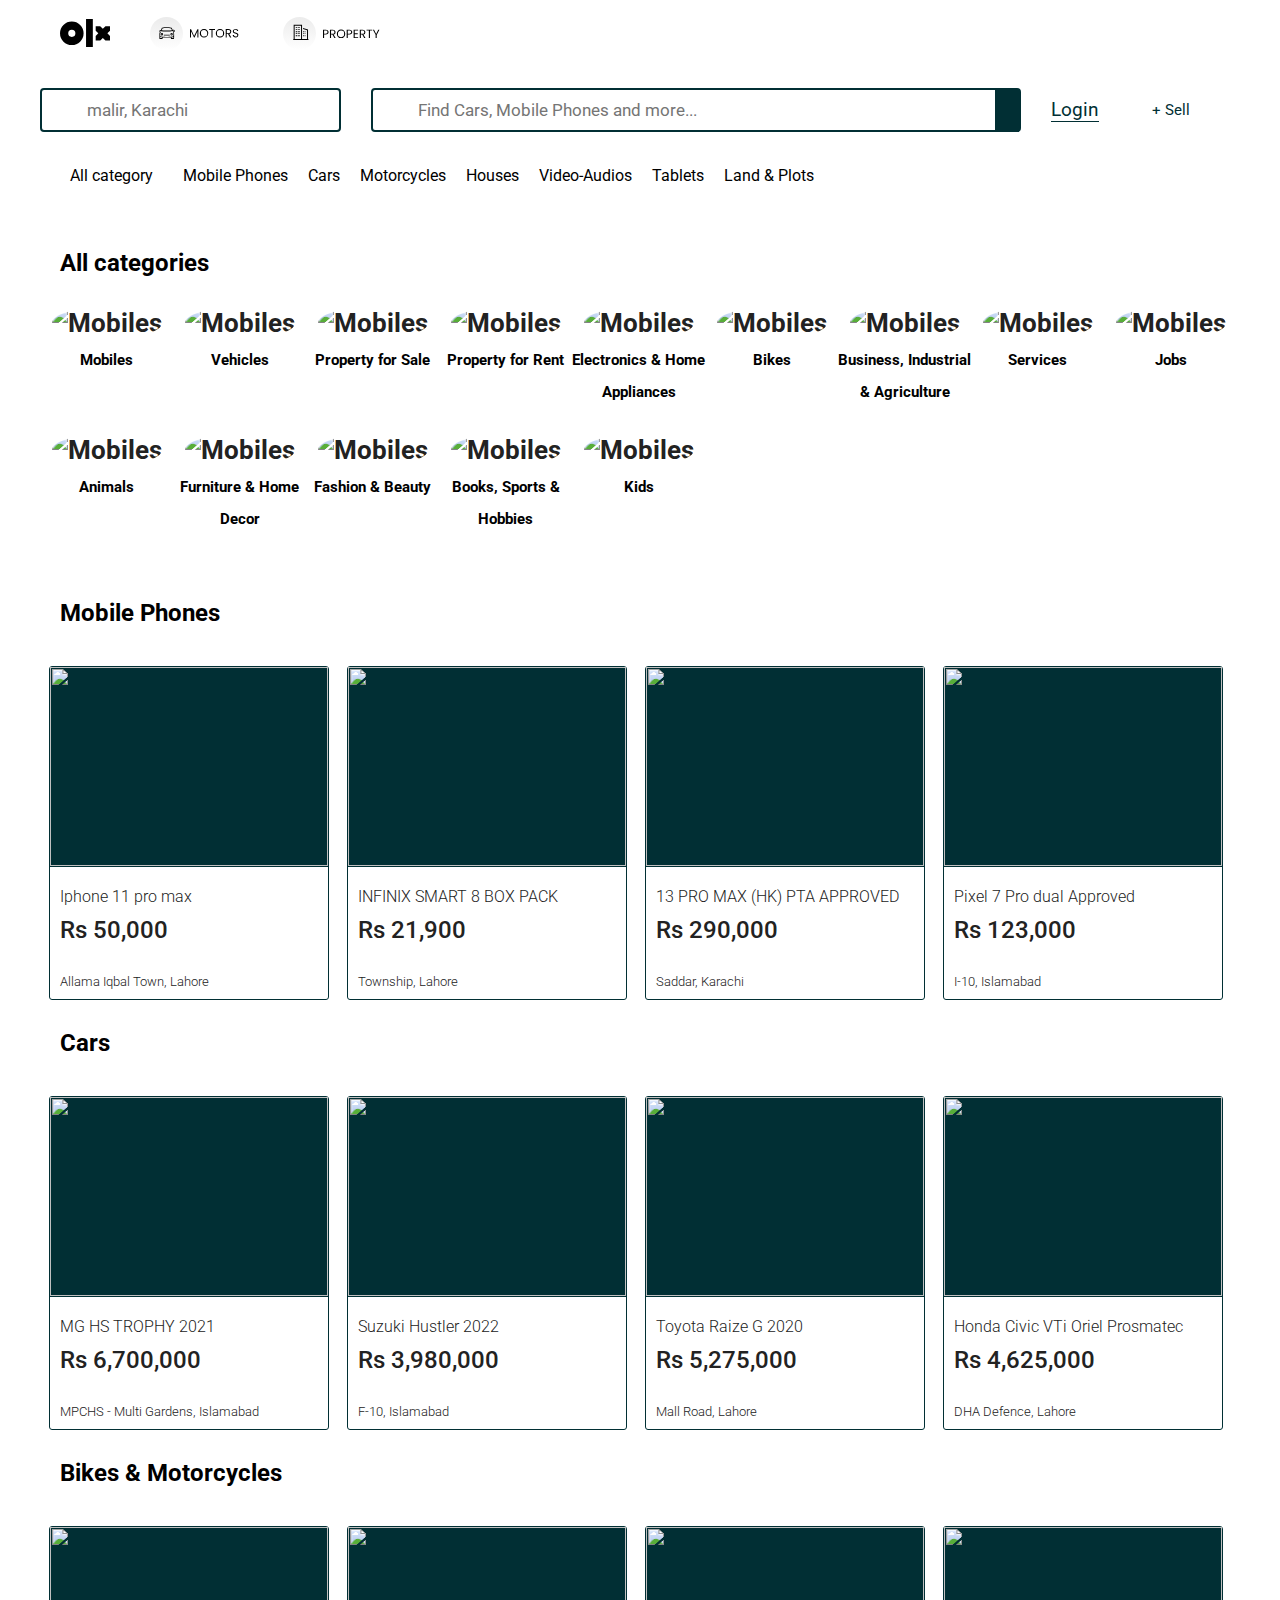
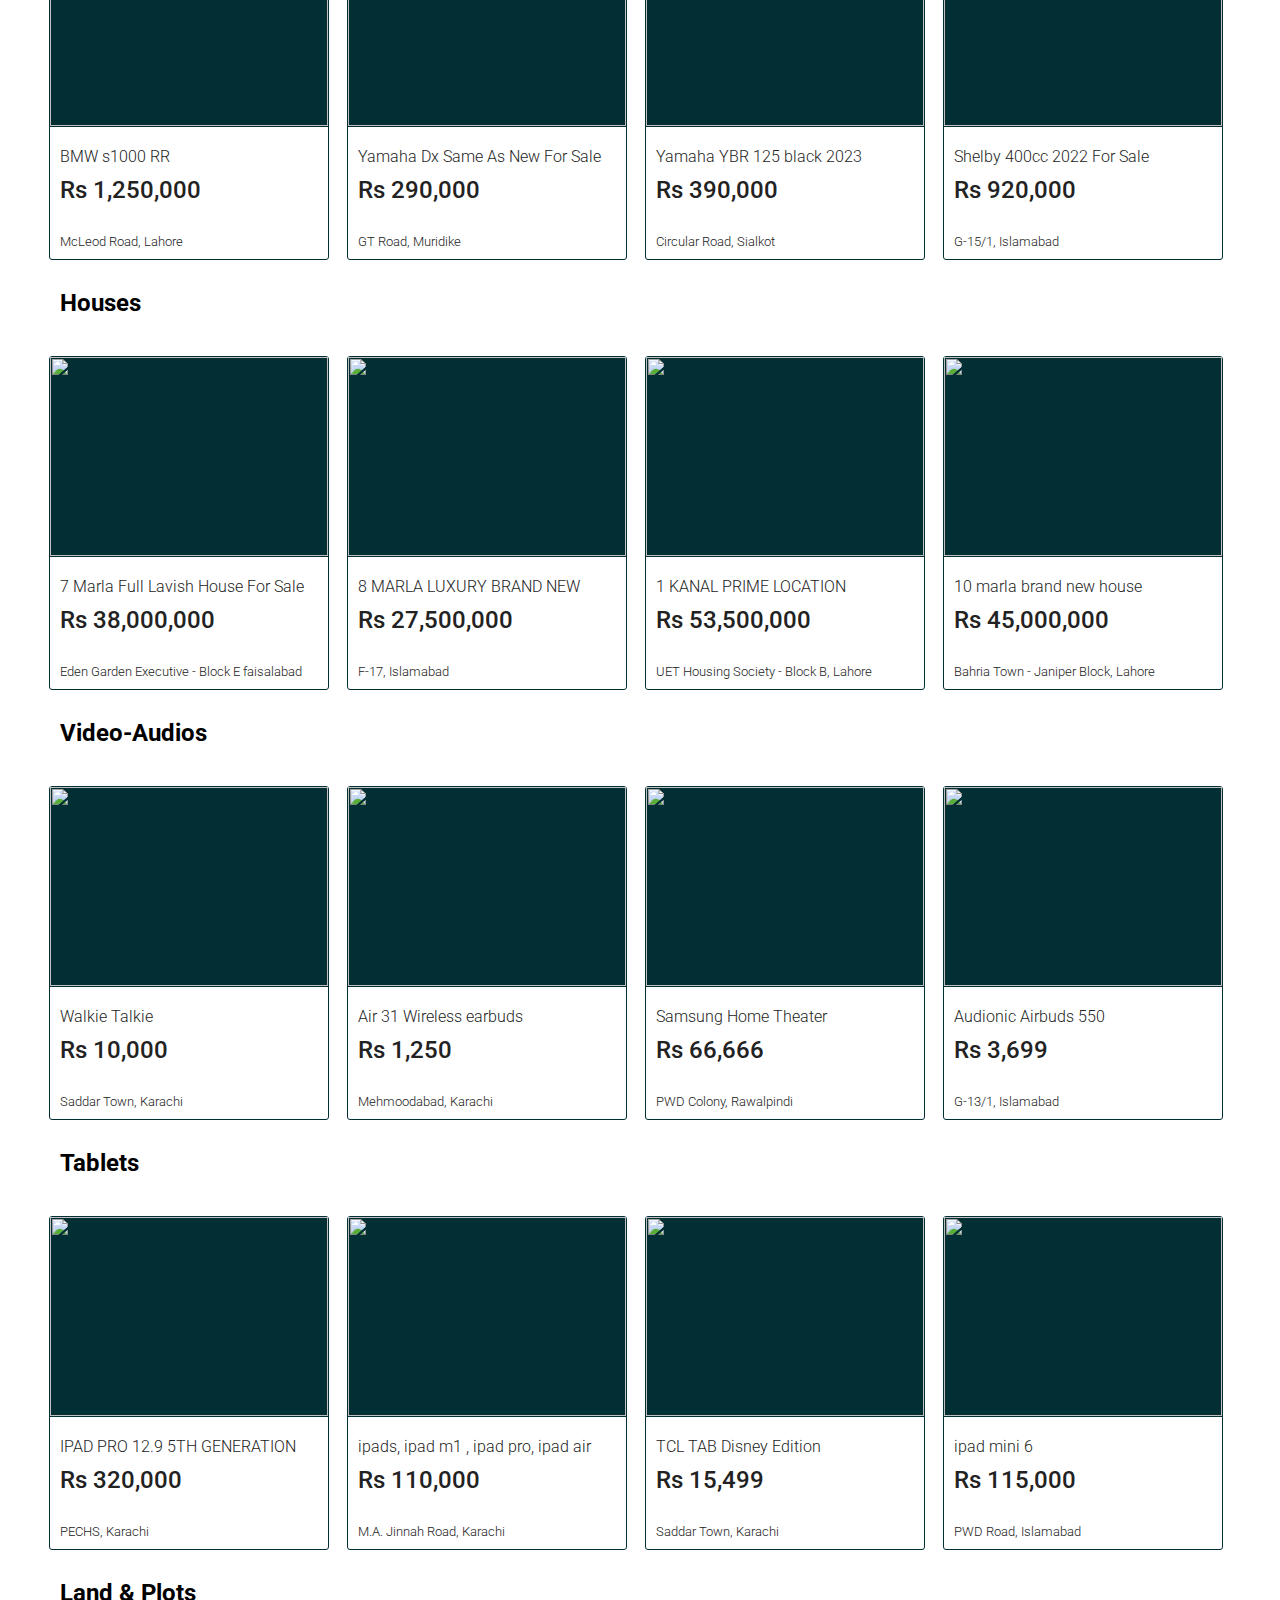
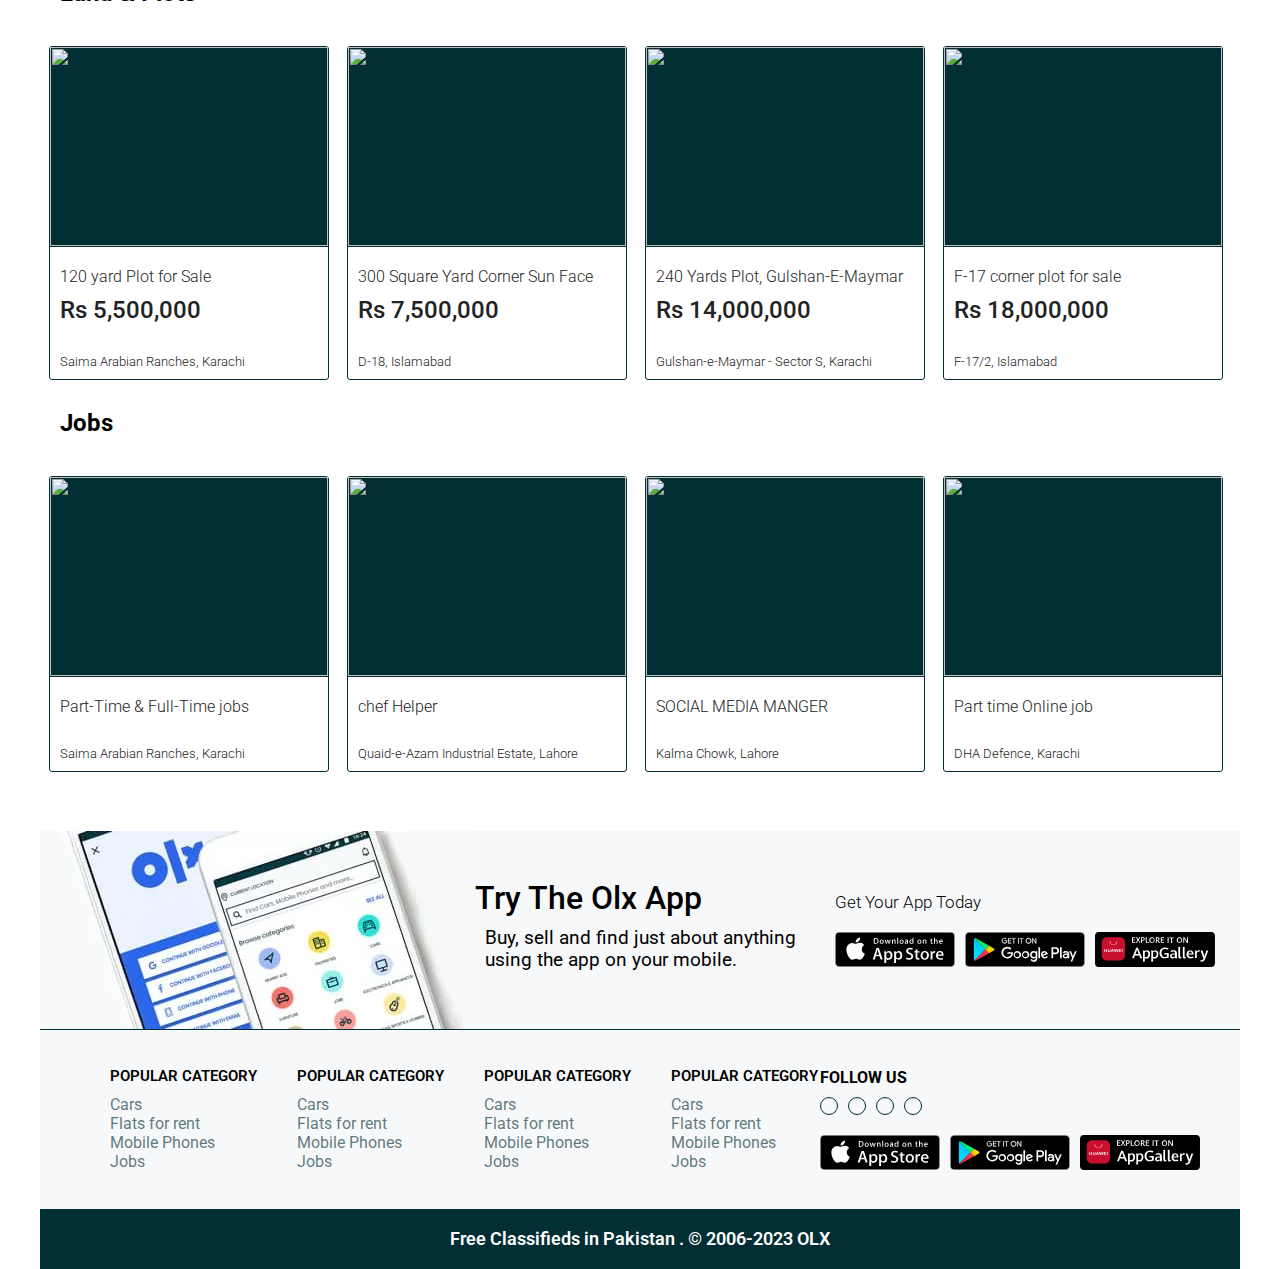
==== commit 82304e6c: "olx" ====
--- a/index.html
+++ b/index.html
@@ -14,7 +14,7 @@
     <!-- <link href="https://cdn.jsdelivr.net/npm/bootstrap@5.3.3/dist/css/bootstrap.min.css" rel="stylesheet"
         integrity="sha384-QWTKZyjpPEjISv5WaRU9OFeRpok6YctnYmDr5pNlyT2bRjXh0JMhjY6hW+ALEwIH" crossorigin="anonymous"> -->
 
-
+    <link href="https://cdn.jsdelivr.net/npm/remixicon@2.5.0/fonts/remixicon.css" rel="stylesheet">
 </head>
 
 <body>
@@ -967,7 +967,75 @@
                     </div>
                 </div>
             </footer>
-
+            <div class="footer-responsive">
+                <div class="footer-button-holder">
+                    <div class="footer-button">
+                        <div class="footer-word">
+                            <h2>Categories</h2>
+                        </div>
+                        <div class="dropdown-icon">
+                            <i class="ri-arrow-right-s-line"></i>
+                        </div>
+                    </div>
+                    <div class="footer-button">
+                        <div class="footer-word">
+                            <h2>Popular Categories</h2>
+                        </div>
+                        <div class="dropdown-icon">
+                            <i class="ri-arrow-right-s-line"></i>
+                        </div>
+                    </div>
+                    <div class="footer-button">
+                        <div class="footer-word">
+                            <h2>Trending Searches</h2>
+                        </div>
+                        <div class="dropdown-icon">
+                            <i class="ri-arrow-right-s-line"></i>
+                        </div>
+                    </div>
+                    <div class="footer-button">
+                        <div class="footer-word">
+                            <h2>About Us</h2>
+                        </div>
+                        <div class="dropdown-icon">
+                            <i class="ri-arrow-right-s-line"></i>
+                        </div>
+                    </div>
+                    <div class="footer-button">
+                        <div class="footer-word">
+                            <h2>OLX</h2>
+                        </div>
+                        <div class="dropdown-icon">
+                            <i class="ri-arrow-right-s-line"></i>
+                        </div>
+                    </div>
+                    <div class="footer-button">
+                        <div class="footer-word">
+                            <h2>Follow Us</h2>
+                        </div>
+                        <div class="follow-icons">
+                            <a href="https://www.linkedin.com/in/-daniyal-ahmed-" target="_blank"><i
+                                    class="ri-linkedin-box-line"></i></a>
+                            <a href="https://www.instagram.com/__daniyalahmed__/" target="_blank"><i
+                                    class="ri-instagram-line"></i></a>
+                            <a href="https://facebook.com/Daniyalahmedfahad" target="_blank"><i
+                                    class="ri-facebook-box-line"></i></a>
+                            <a href="https://www.youtube.com/channel/UCjmvG_pSywLj-IkXK0Ic2vA" target="_blank"><i
+                                    class="ri-play-circle-line"></i></a>
+                        </div>
+                    </div>
+                <div class="footer-button-link-app">
+                    <div class="apps-link">
+                        <img src="./images/apple.svg" alt="">
+                        <img src="./images/google.svg" alt="">
+                        <img src="./images/app_galery.svg" alt="">
+                    </div>
+                </div>
+                    <div class="footer__bottom">
+                        <p>Free Classifieds in Pakistan . © 2006-2023 OLX</p>
+                    </div>
+                </div>
+            </div>
         </div>
 </body>
 <script src="https://cdn.jsdelivr.net/npm/bootstrap@5.3.3/dist/js/bootstrap.bundle.min.js"
--- a/style.css
+++ b/style.css
@@ -327,7 +327,7 @@
 }
 
 footer {
-    margin-top: 100px;
+    margin-top: 50px;
 }
 
 .footer_the_olx_app_section {
@@ -348,6 +348,10 @@
 .footer_olx_content h3 {
     font-weight: 400;
     margin-top: 10px;
+}
+
+.footer-responsive {
+    display: none;
 }
 
 .get__your_app_today {
@@ -784,11 +788,13 @@
     margin-bottom: 10px;
     margin-left: 20px;
 }
-.all-categories-container h2{
+
+.all-categories-container h2 {
     margin-top: 30px;
     margin-bottom: 30px;
     margin-left: 20px;
 }
+
 .head {
     margin-top: 30px;
     margin-bottom: 30px;
@@ -940,31 +946,106 @@
     .select__itself {
         font-size: 15px;
     }
-    .second__navbar{
-        margin-left: 50px;
-    }
-    .categories-main{
+
+    .second__navbar {
+        margin-left: 35px;
+    }
+
+    .categories-main {
         margin-left: 30px;
     }
-    .select__itself{
+
+    .select__itself {
         margin-right: 10px;
     }
-    .third__navbar{
+
+    .third__navbar {
         padding: 20px 15px;
     }
-    .productDetails{
+
+    .productDetails {
         flex-direction: column;
         margin-top: 0px;
     }
-    .left__side{
+
+    .left__side {
         width: 550px;
     }
-    .detail-BOX{
+
+    .detail-BOX {
         display: flex;
         justify-content: center;
     }
-    .right__side{
+
+    .right__side {
         width: 550px;
         flex-direction: column-reverse;
     }
+
+    footer {
+        display: none;
+    }
+
+    .footer-responsive {
+        display: block;
+        flex-direction: column;
+        margin-top: 100px;
+    }
+
+
+}
+
+.footer-button {
+    padding: 25px 40px;
+    border-top: 1.5px solid rgb(197, 197, 197);
+    display: flex;
+    justify-content: space-between;
+}
+
+.footer__bottom {
+    font-size: 18px;
+    padding: 30px 0px;
+    font-weight: 600;
+}
+
+.footer-word h2 {
+    font-weight: 100;
+    font-size: 25px;
+}
+
+.ri-arrow-right-s-line {
+    font-size: 40px;
+    margin-top: 20px;
+}
+
+.ri-linkedin-box-line,
+.ri-instagram-line,
+.ri-facebook-box-line,
+.ri-play-circle-line {
+    font-size: 35px;
+    color: #0169759f;
+    font-weight: 100;
+}
+
+.ri-linkedin-box-line,
+.ri-instagram-line,
+.ri-facebook-box-line {
+    margin-right: 10px;
+}
+
+.footer-button-link-app {
+    padding: 25px 40px;
+    border-top: 1.5px solid rgb(197, 197, 197);
+    display: flex;
+    justify-content: center;
+}
+
+.apps-link {
+    width: 180px;
+    cursor: pointer;
+    display: flex;
+    justify-content: center;
+}
+.apps-link img{
+    padding: 0px 10px;
 }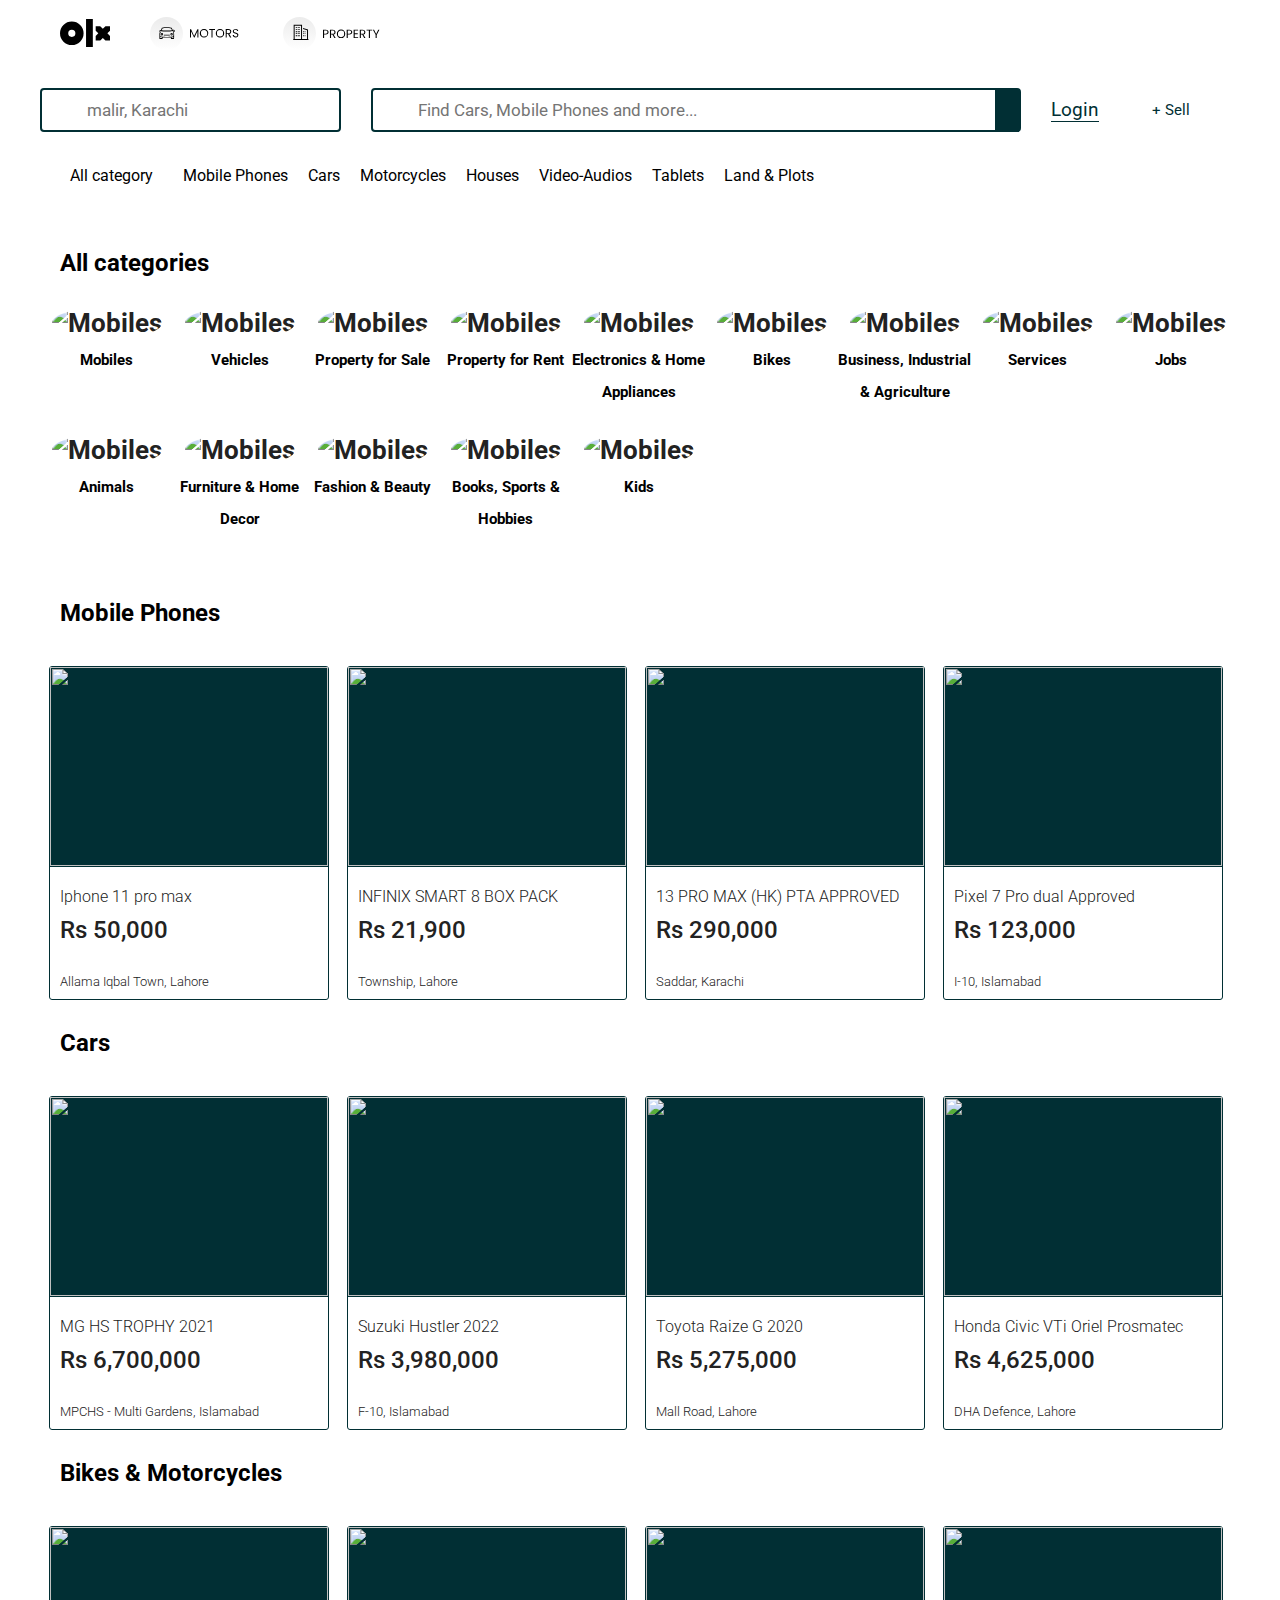
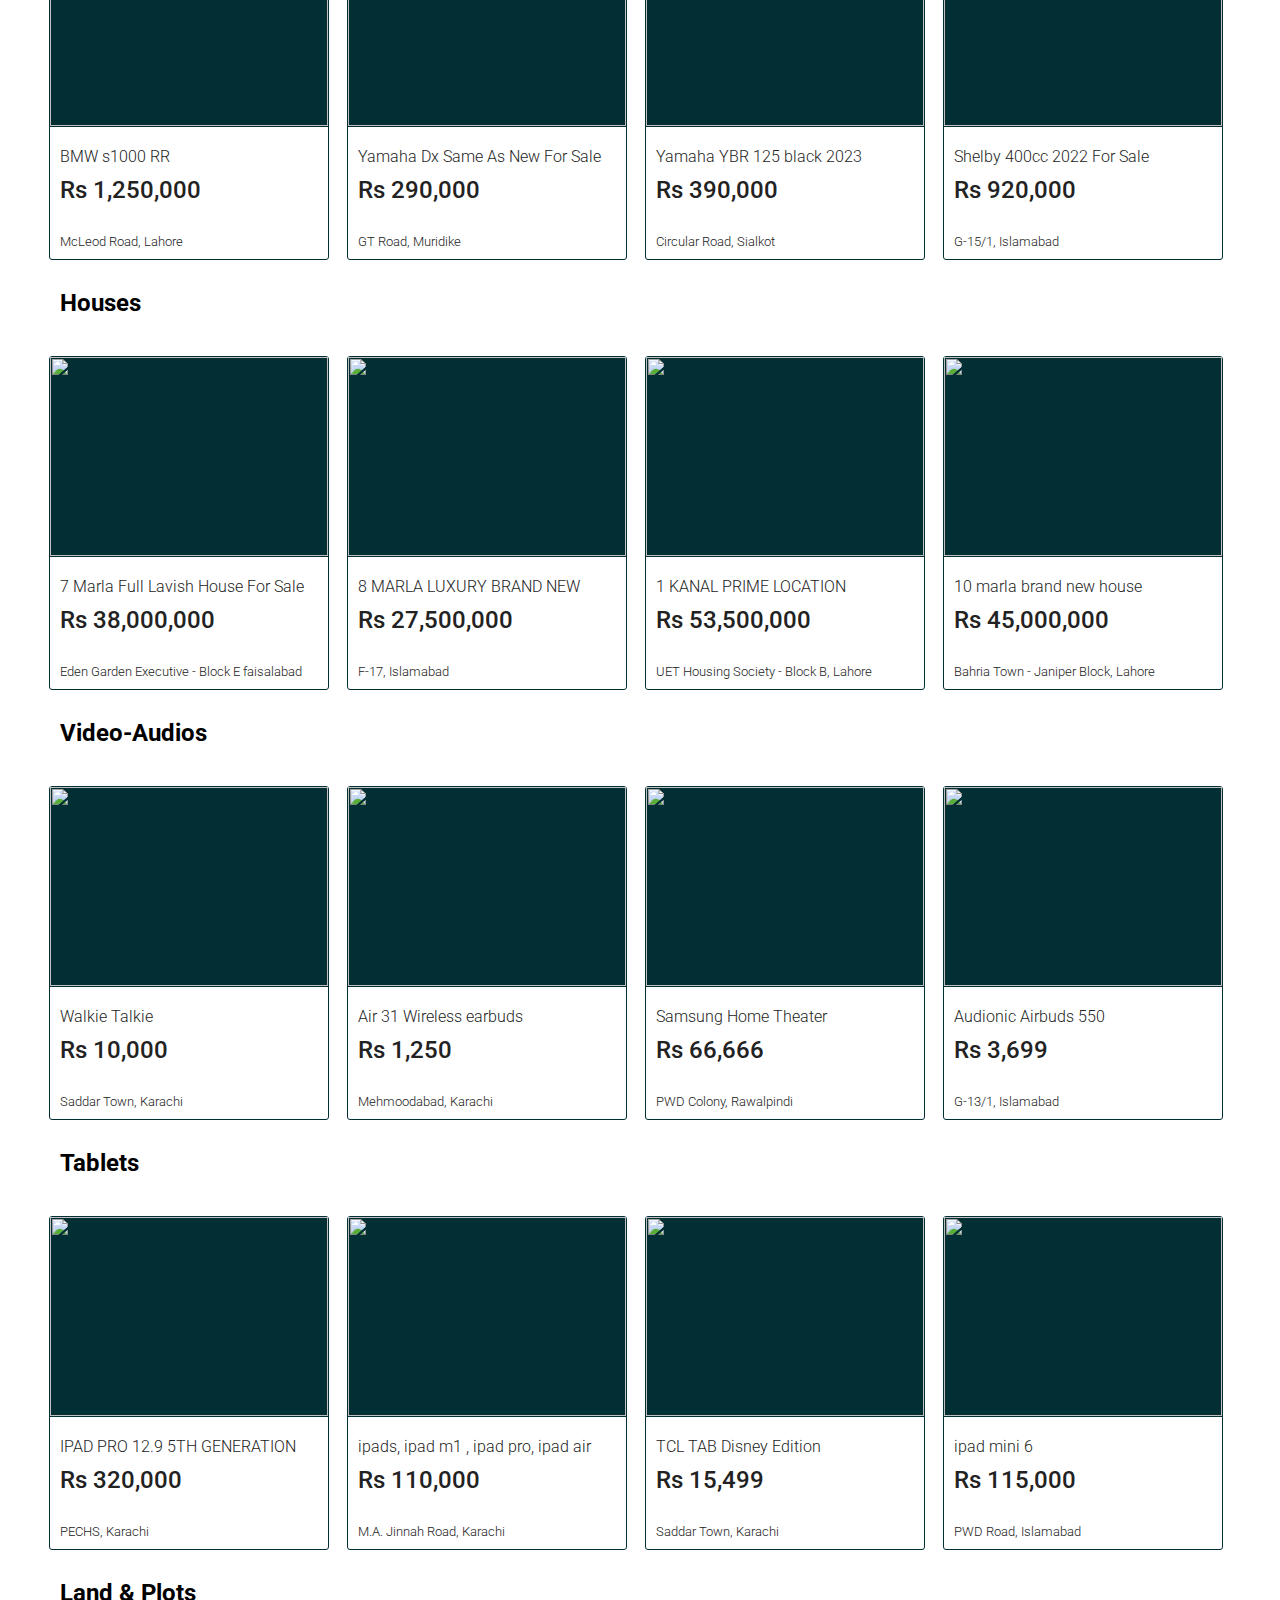
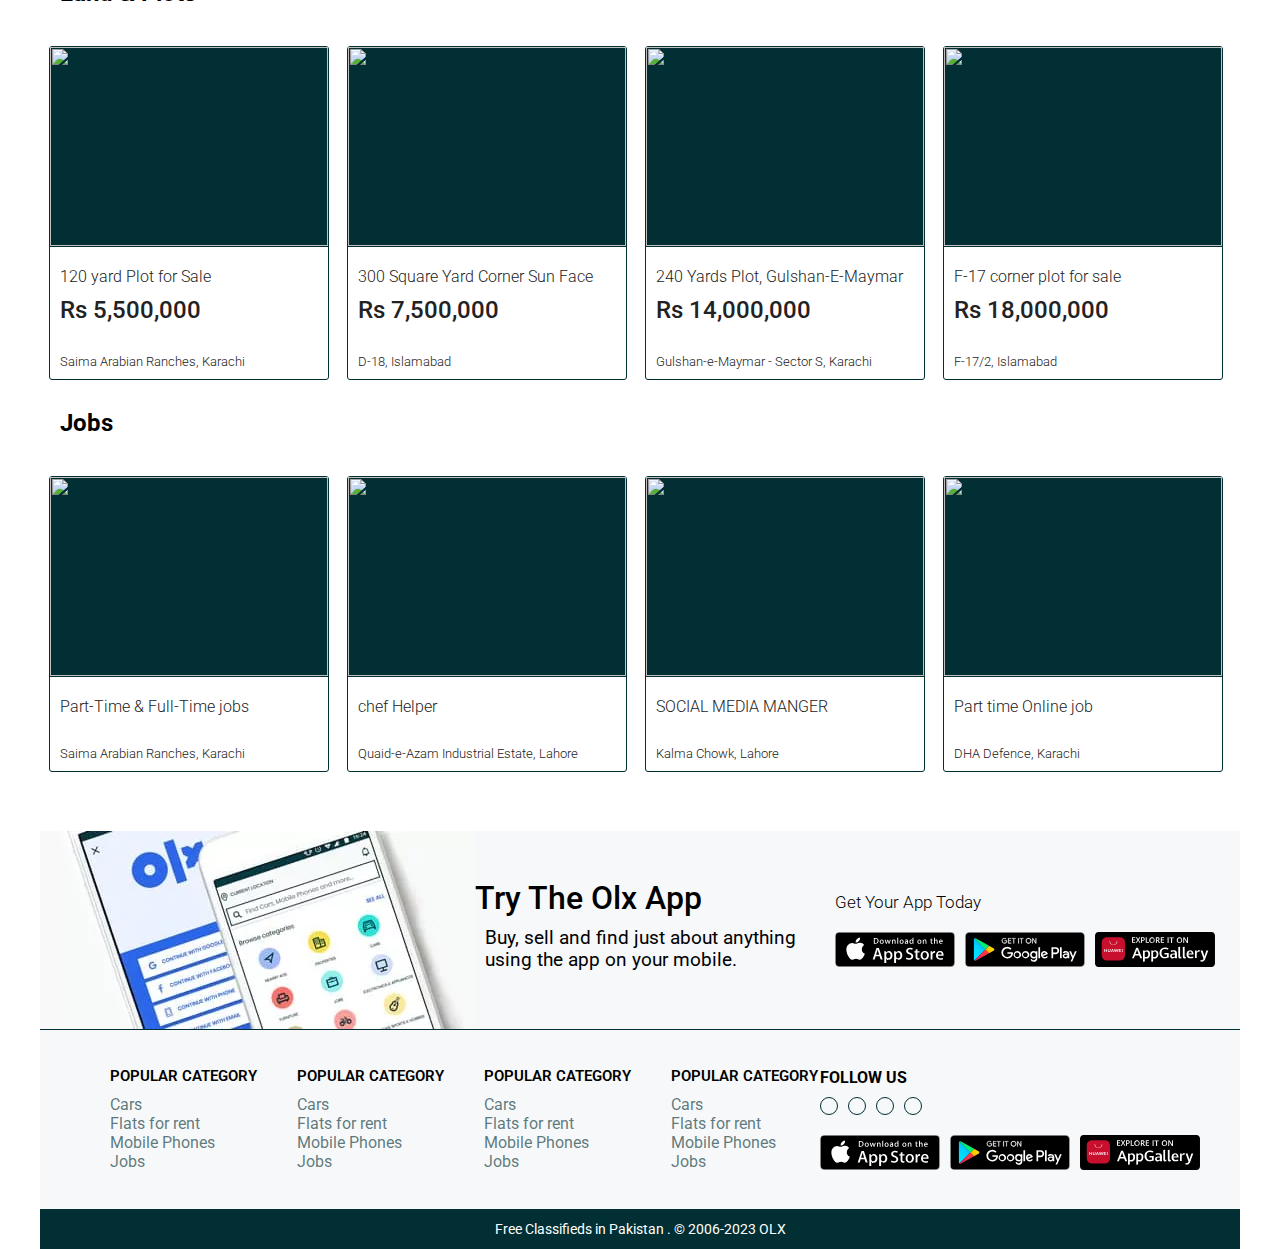
==== commit 17e95903: "olx" ====
--- a/index.html
+++ b/index.html
@@ -1024,13 +1024,13 @@
                                     class="ri-play-circle-line"></i></a>
                         </div>
                     </div>
-                <div class="footer-button-link-app">
-                    <div class="apps-link">
-                        <img src="./images/apple.svg" alt="">
-                        <img src="./images/google.svg" alt="">
-                        <img src="./images/app_galery.svg" alt="">
-                    </div>
-                </div>
+                    <div class="footer-button-link-app">
+                        <div class="apps-link">
+                            <img src="./images/apple.svg" alt="">
+                            <img src="./images/google.svg" alt="">
+                            <img src="./images/app_galery.svg" alt="">
+                        </div>
+                    </div>
                     <div class="footer__bottom">
                         <p>Free Classifieds in Pakistan . © 2006-2023 OLX</p>
                     </div>
--- a/style.css
+++ b/style.css
@@ -992,7 +992,11 @@
         margin-top: 100px;
     }
 
-
+    .footer__bottom {
+        font-size: 18px;
+        padding: 30px 0px;
+        font-weight: 600;
+    }
 }
 
 .footer-button {
@@ -1002,11 +1006,7 @@
     justify-content: space-between;
 }
 
-.footer__bottom {
-    font-size: 18px;
-    padding: 30px 0px;
-    font-weight: 600;
-}
+
 
 .footer-word h2 {
     font-weight: 100;
@@ -1046,6 +1046,7 @@
     display: flex;
     justify-content: center;
 }
-.apps-link img{
+
+.apps-link img {
     padding: 0px 10px;
 }